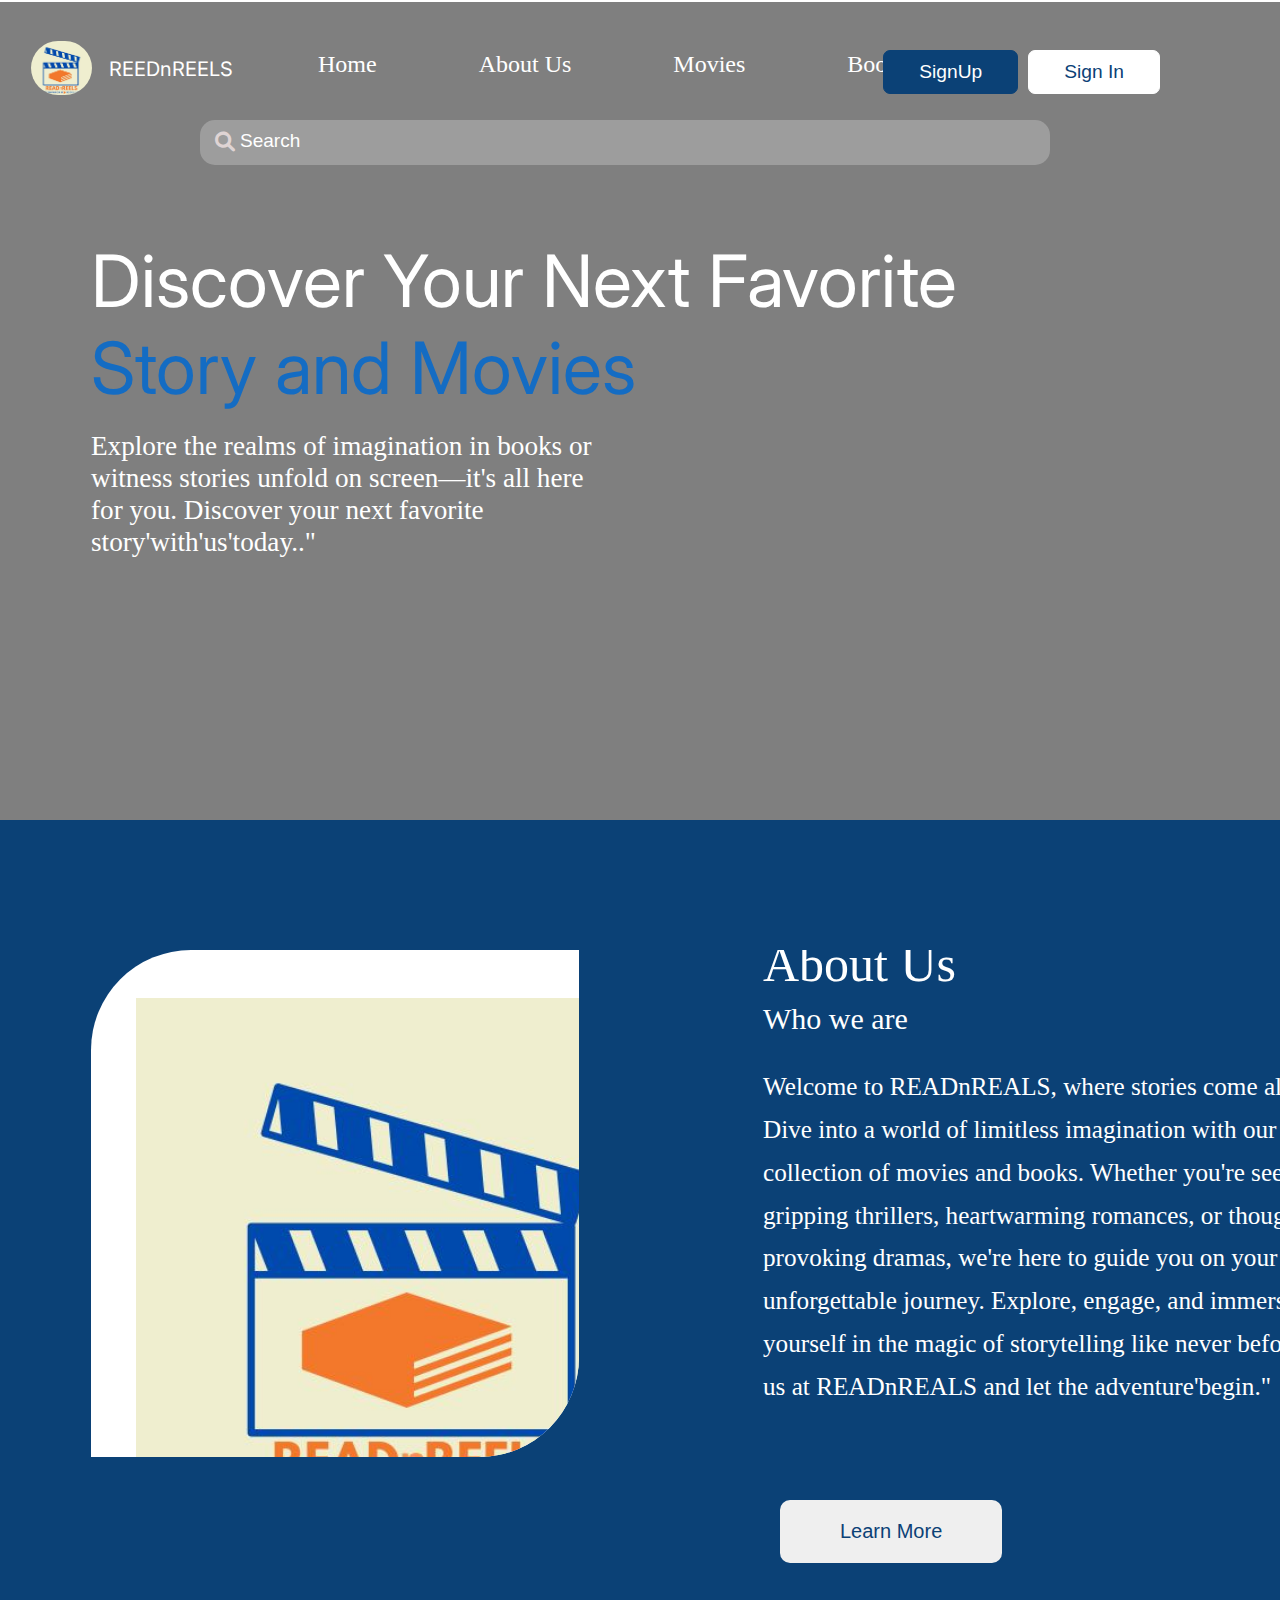
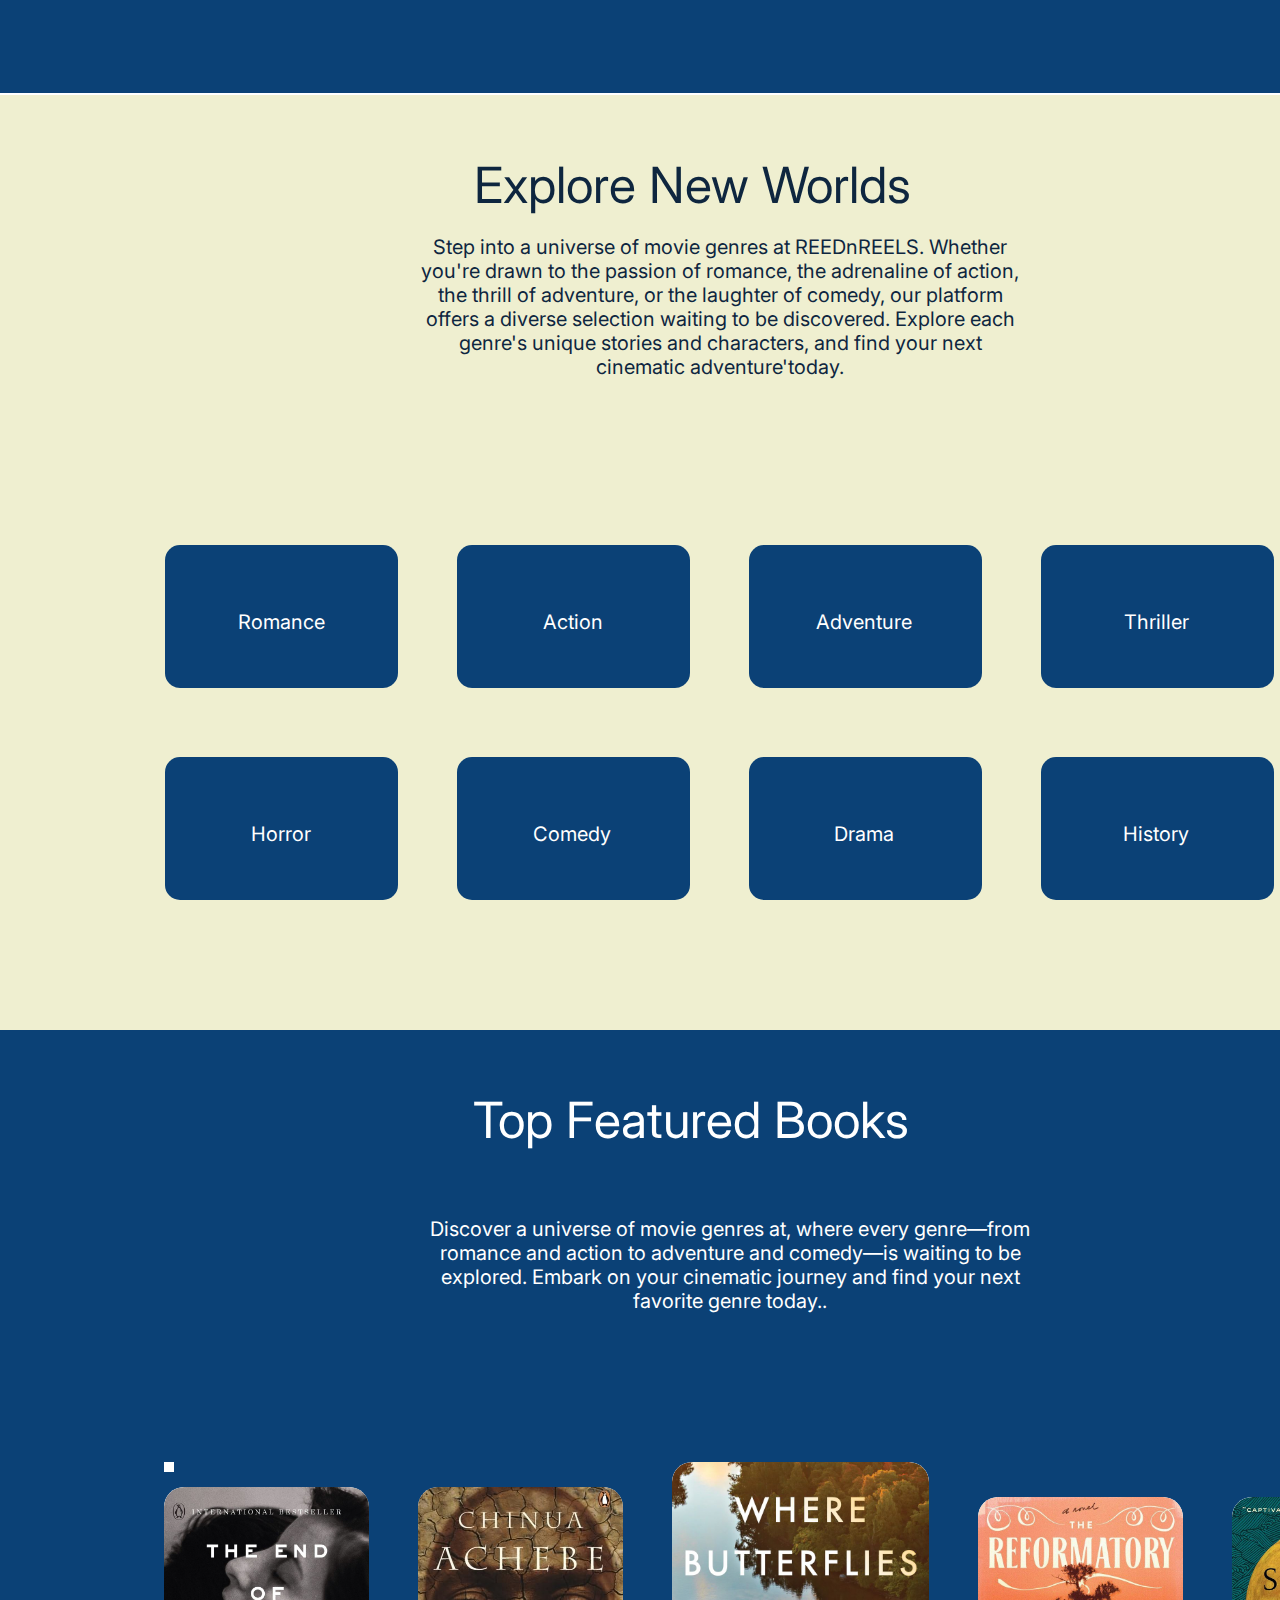
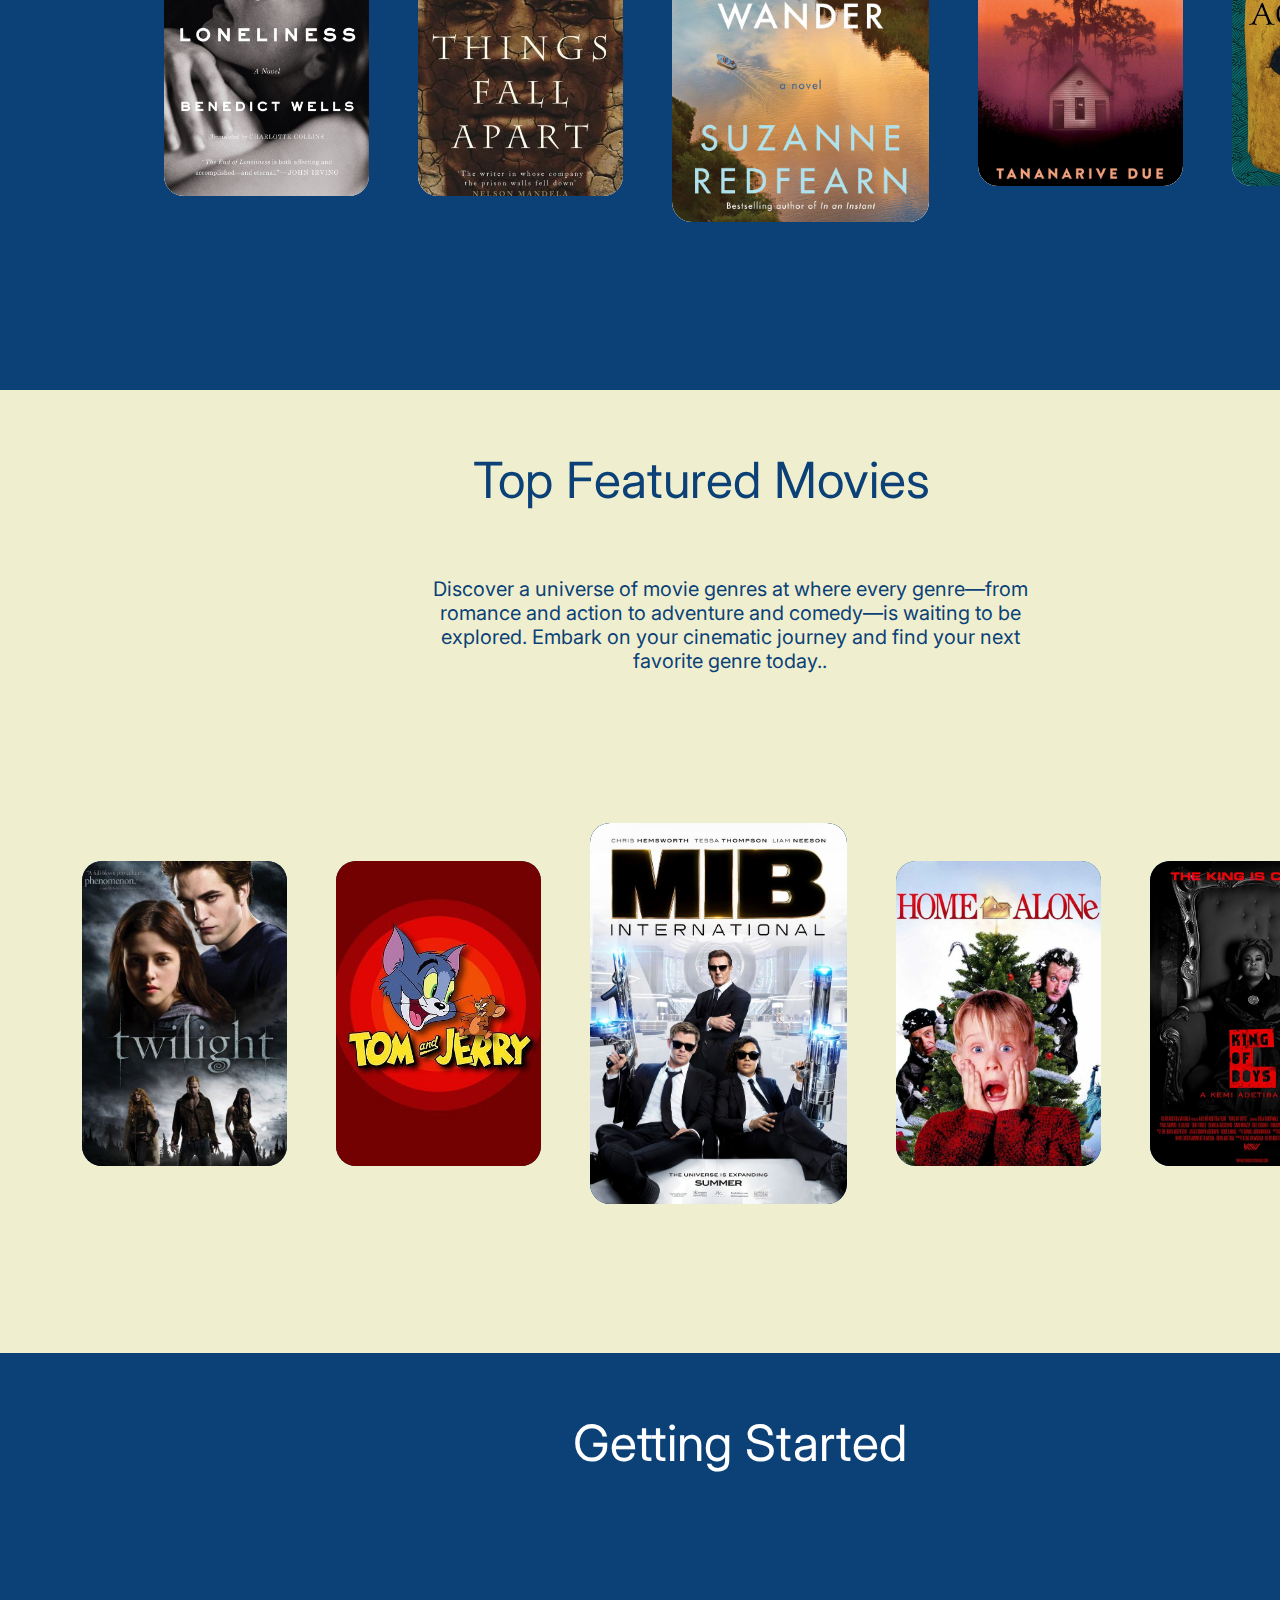
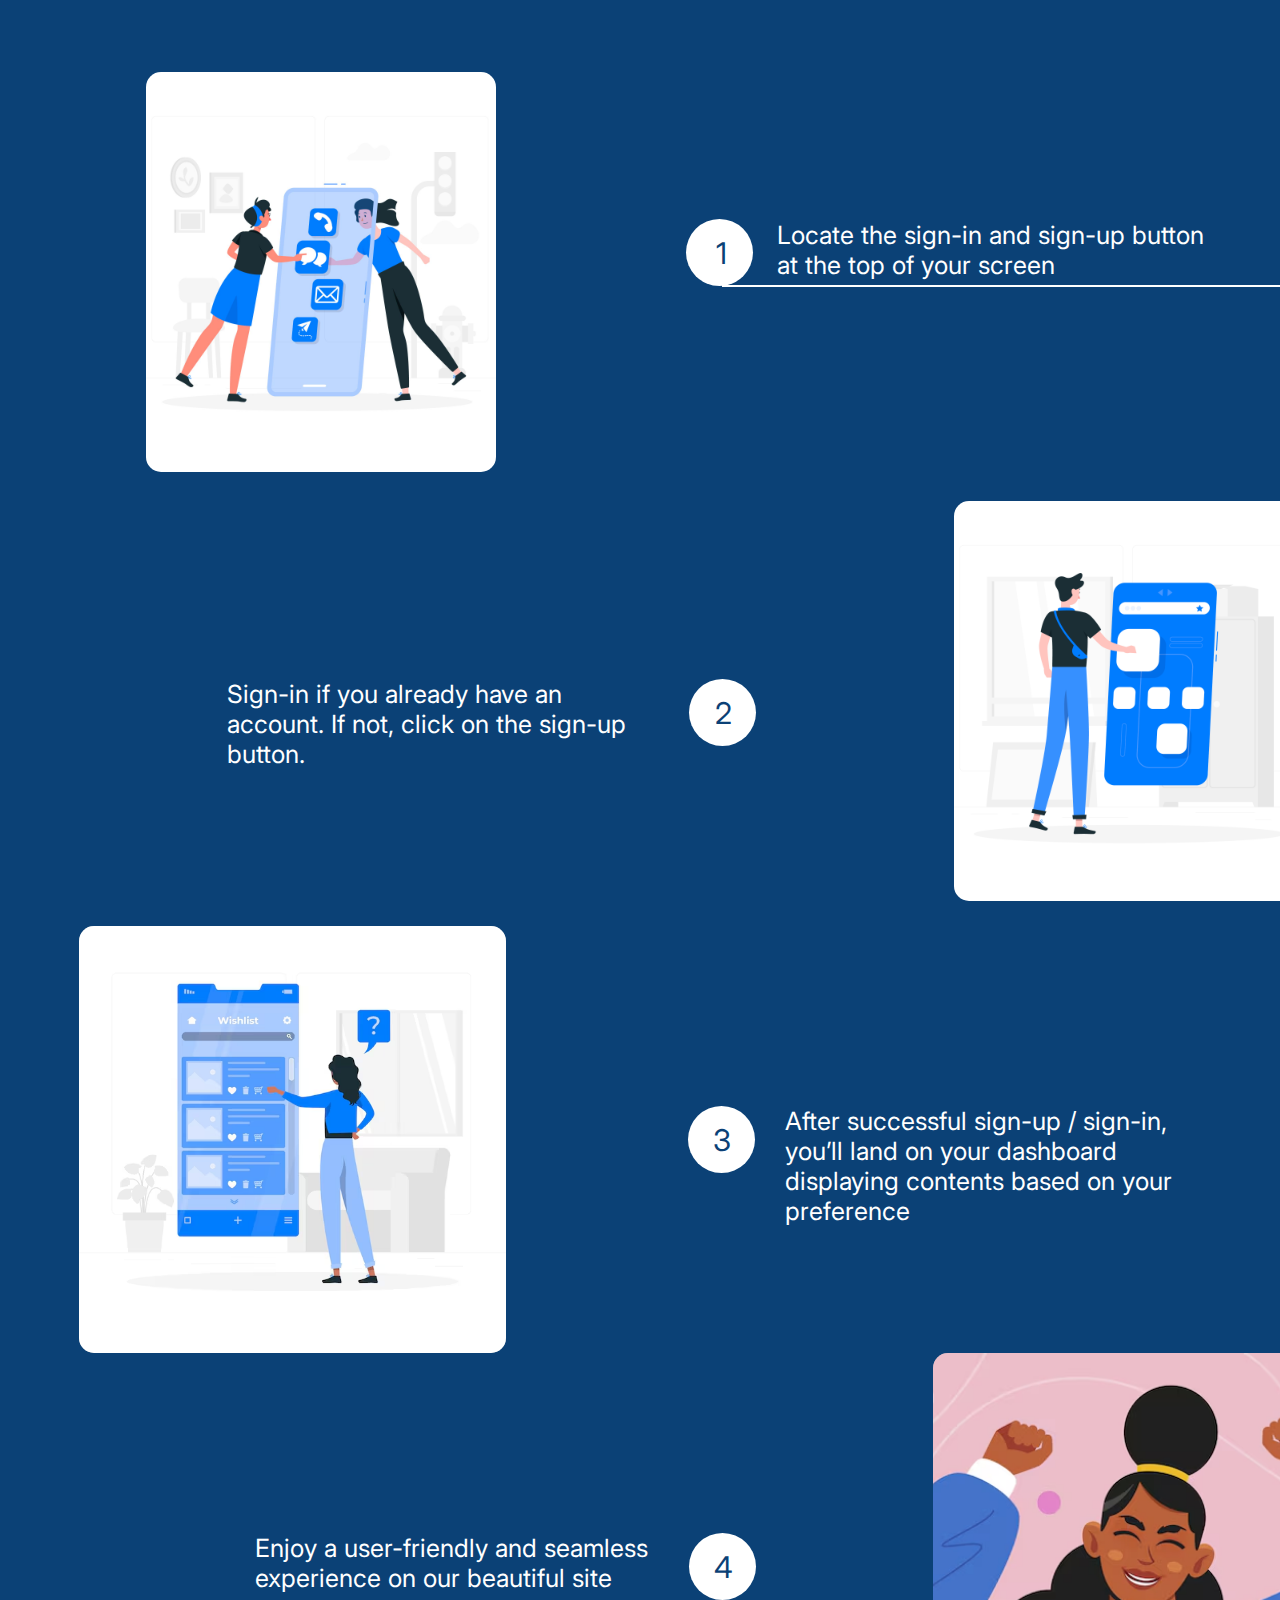
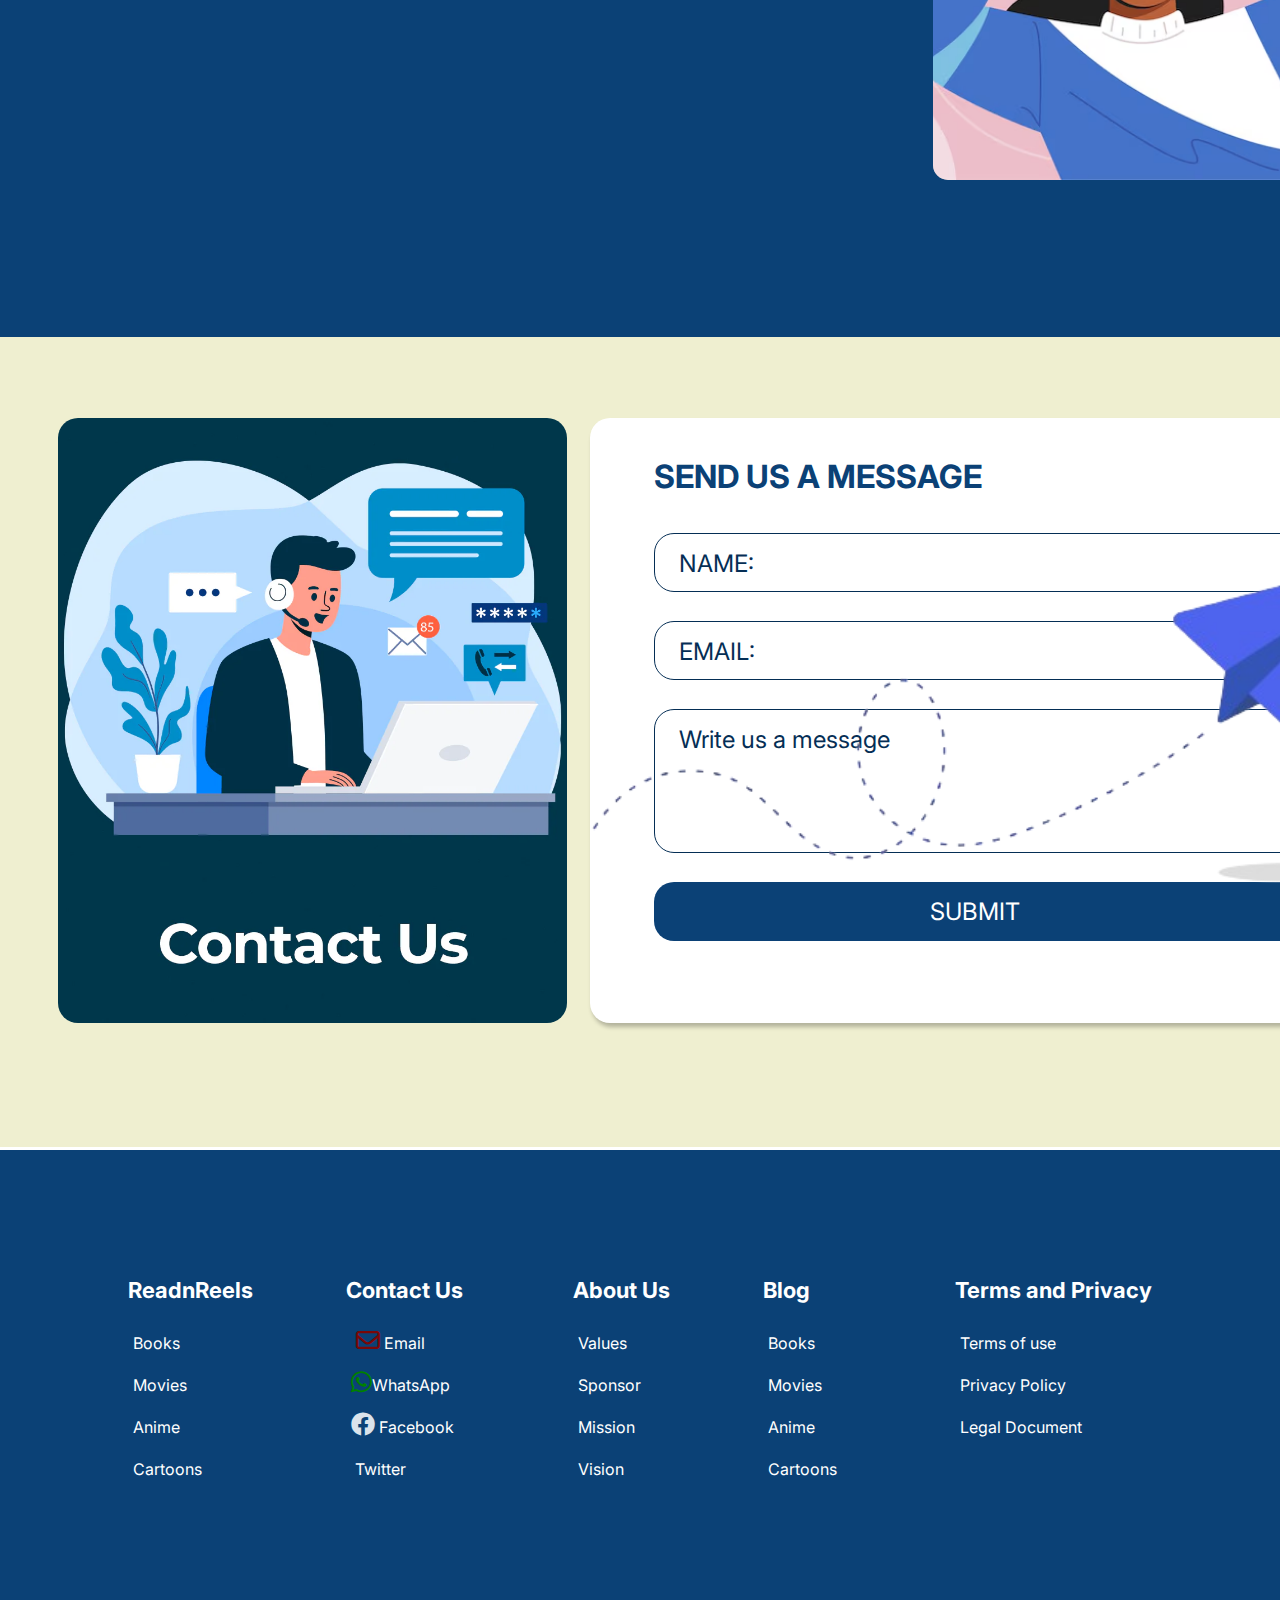
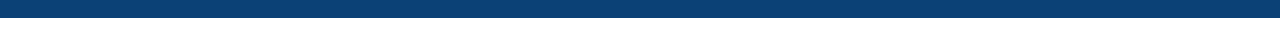
==== index.html @ 21e91519 "reed_and_reels" ====
<!DOCTYPE html>
<html>
  <head>
    <link
      href="https://fonts.googleapis.com/css?family=Inter&display=swap"
      rel="stylesheet"
    />
    <link rel="stylesheet" href="https://cdnjs.cloudflare.com/ajax/libs/font-awesome/6.0.0-beta3/css/all.min.css">
    <meta charset="UTF-8">
    <link href="../css/main.css" rel="stylesheet" />
    <title>ReelsnReels</title>
  </head>
  <body>
    <div class="v331_31">
      <div class="v331_33"><div class="v331_4"></div></div>
      <div class="v329_2"></div>
      <nav class="main-nav">
        <ul class="nav-link">
          <li><a href="#home" id="home">Home</a></li>
          <li><a href="#aboutus">About Us</a></li>
          <li><a href="#movies">Movies</a></li>
          <li><a href="#books">Books</a></li>
        </ul>
      </nav>
      <div class="button_wrapper">
        <button class="button-signUp">
          <a href="./pages/signup.html">SignUp</a>
        </button>
        <button class="button-signIn">
           <a href="./pages/signin.html">Sign In</a>
        </button>
      </div>
      <div class="search-movies">
        <i class="fa-solid fa-magnifying-glass"></i><input type="text" name="search" placeholder="Search">
      </div>

      <span class="v96_22"><span class="text_1">Discover Your Next Favorite</span>  <span class="text_2">Story and Movies</span></span>
      <div class="v332_52">
        <div class="v332_54">
          <div class="v332_66">
            <div class="v313_114"></div>
            <div class="v313_115"></div>
            <div class="v313_116"></div>
          </div>
          <div class="v448_2"></div>
        </div>
        <div class="v336_4" id="aboutus">
          <div class="v336_2">
            <span class="v332_55">About Us</span
            ><span class="v332_56">Who we are</span>
          </div>
          <span class="v332_57"
            >Welcome to READnREALS, where stories come alive. Dive into a world of limitless imagination with our curated collection of movies and books. Whether you're seeking gripping thrillers, heartwarming romances, or thought-provoking dramas, we're here to guide you on your next unforgettable journey. Explore, engage, and immerse yourself in the magic of storytelling like never before. Join us at READnREALS and let the adventure'begin."</span
          >
        </div>
          <div class="learn-more">
            <button class="learn-button">Learn More</button>
          </div>
      </div>

      <span class="v345_26"
        >Explore the realms of imagination in books or witness stories unfold on screen—it's all here for you. Discover your next favorite story'with'us'today.."</span
      >
      <div class="v356_44">
        <span class="v356_45">Explore New Worlds</span
        ><span class="v356_46"
          >Step into a universe of movie genres at REEDnREELS. Whether you're drawn to the passion of romance, the adrenaline of action, the thrill of adventure, or the laughter of comedy, our platform offers a diverse selection waiting to be discovered. Explore each genre's unique stories and characters, and find your next cinematic adventure'today.</span
        >
        <div class="v356_65">
          <div class="v356_63">
            <div class="v356_47"><span class="v356_48">Romance</span></div>
            <div class="v356_49"><span class="v356_50">Action</span></div>
            <div class="v356_51"><span class="v356_52">Adventure</span></div>
            <div class="v356_53"><span class="v356_54">Thriller</span></div>
          </div>
          <div class="v356_64">
            <div class="v356_55"><span class="v356_56">Horror</span></div>
            <div class="v356_57"><span class="v356_58">Comedy</span></div>
            <div class="v356_59"><span class="v356_60">Drama</span></div>
            <div class="v356_61"><span class="v356_62">History</span></div>
          </div>
        </div>
      </div>
      <div class="v356_71" id="books">
        <span class="v356_78">Top Featured Books</span
        >
        <span class="v356_79">
          Discover a universe of movie genres at, where every genre—from romance and action to adventure and comedy—is waiting to be explored. Embark on your cinematic journey and find your next favorite genre today..
        </span>
        <div class="v356_84">
          <div class="v356_83"></div>
          <div class="v356_80">
            <div class="v356_77"><div class="v454_10"></div></div>
            <div class="v356_75"><div class="v454_6"></div></div>
            <div class="v356_72"><div class="v454_7"></div></div>
            <div class="v356_74"><div class="v454_8"></div></div>
            <div class="v356_76"><div class="v454_13"></div></div>
          </div>
          <div class="v356_82"></div>
        </div>
      </div>
      <div class="v361_135" id="movies">
        <span class="v361_136">Top Featured Movies</span>
        <span class="v361_137"
          > Discover a universe of movie genres at where every genre—from romance and action to adventure and comedy—is waiting to be explored. Embark on your cinematic journey and find your next favorite genre today..
        </span>

        <div class="v361_138">
          <div class="v361_139"></div>
          <div class="v361_140">
            <div class="v361_141"><div class="v454_22"></div></div>
            <div class="v361_142"><div class="v458_27"></div></div>
            <div class="v361_143"><div class="v454_15"></div></div>
            <div class="v361_144"><div class="v454_17"></div></div>
            <div class="v361_145"><div class="v458_25"></div></div>
          </div>
          <div class="v361_146"></div>
        </div>
      </div>
      <div class="v356_112">
        <div class="v356_86"><div class="v458_29"></div></div>
        <div class="v356_90"><span class="v361_130">1</span></div>
        <div class="v356_119">
          <div class="v356_87"><div class="v458_31"></div></div>
        </div>
        <div class="v356_99"><span class="v361_131">2</span></div>
        <div class="v356_88"><div class="v458_33"></div></div>
        <div class="v356_100"><span class="v361_133">3</span></div>
        <div class="v356_89"><div class="v461_35"></div></div>
        <div class="v356_102"><span class="v361_134">4</span></div>
        <span class="v356_85">Getting Started</span
        ><span class="v359_126"
          >Locate the sign-in and sign-up button at the top of your screen</span
        ><span class="v359_127"
          >Sign-in if you already have an account. If not, click on the sign-up
          button.</span
        ><span class="v359_128"
          >After successful sign-up / sign-in, you’ll land on your dashboard
          displaying contents based on your preference</span
        ><span class="v313_152"
          >Enjoy a user-friendly and seamless experience on our beautiful
          site</span
        >
        <div class="v361_129"></div>
      </div>
      <div class="v454_18"></div>
      <span class="v454_19">REEDnREELS</span>
      <div class="v465_36">
        <div class="v477_38">
          <span class="v477_39">SEND US A MESSAGE</span>
          <div class="v477_41"></div>
          <div class="v477_44"></div>
          <div class="v477_46"></div>
          <div class="v477_48"></div>
          <span class="v477_49">NAME:</span><span class="v477_50">EMAIL:</span
          ><span class="v477_51">Write us a message</span
          ><span class="v477_52">SUBMIT</span>
          <div class="v481_54"></div>
        </div>
        <div class="v481_56"></div>
      </div>
      <div class="v322_6"></div>
    </div>
    !-- footer section -->
<footer class="footer">
  <div class="footer-down">
    <div>
      <p class="footer-head-line">  ReadnReels </p>
      <ul class="footer-pages">
        <li>Books</li>
        <li>Movies</li>
        <li>Anime</li>
        <li>Cartoons</li>
      </ul>
    </div>
    <div>
      <p class="footer-head-line" id="contactus"> Contact Us</p>
      <ul class="footer-pages">
        <li class="contact-list">
          <i class="fa-regular fa-envelope"></i>
          <span class="foot-text">Email</span>
        </li>
        <li class="contact-item">
          <i class="fa-brands fa-whatsapp"></i><span>WhatsApp</span></p>
        </li>
        <li class="contact-item">
          <i class="fa-brands fa-facebook"></i>
          <span>Facebook</span>
        </li>
        <li class="contact-item">
          <i class="fa-brands fa-x-twitter"></i>
          <span>Twitter</span>
        </li>
      </ul>
    </div>
    <div>
      <p class="footer-head-line">About Us</p>
      <ul class="footer-pages">
        <li>Values</li>
        <li>Sponsor</li>
        <li>Mission</li>
        <li>Vision</li>
      </ul>
    </div>
    <div>
      <p class="footer-head-line"> Blog</p>
      <ul class="footer-pages">
        <li>Books</li>
        <li>Movies</li>
        <li>Anime</li>
        <li>Cartoons</li>
      </ul>
    </div>
    <div>
      <p class="footer-head-line">Terms and Privacy</p>
      <ul class="footer-pages">
        <li>Terms of use</li>
      <li>Privacy Policy</li>
      <li>Legal Document</li>
      </ul>
    </div>
  </div>
</footer>

  </body>
</html>
---- css/main.css ----
* {
  box-sizing: border-box;
  padding: 0;
  margin: 0;
}
html {
  scroll-behavior: smooth;
}
body {
  font-size: 14px;
}
.main-nav{
  position: absolute;
  top: 38px;
  left: 270px;
  font-size: 1.5rem;
  font-weight: 400;
}
.nav-link li{
 display: inline-block;
 padding: 8px 36px;
  margin: 5px 12px;
  list-style: none;
}
.nav-link li a{
  text-decoration: none;
  color: white;
}
.nav-link li a:hover{

  color: #0e71d4;
  cursor: pointer;
  font-weight: 700;
  padding: 12px 17px;
  border: 1px solid #fff;
}
.v331_31 {
  width: 100%;
  height: 8029px;
  background: rgba(255, 255, 255, 1);
  opacity: 1;
  position: absolute;
  top: 0px;
  left: 0px;
  overflow: hidden;
}

.v331_33 {
  width: 100%;
  height: 1024px;
  background: url("../images/v331_33.png");
  background-repeat: no-repeat;
  background-position: center center;
  background-size: cover;
  opacity: 1;
  position: absolute;
  top: 2px;
  left: 0px;
  overflow: hidden;
}

.v331_4 {
  width: 100%;
  height: 80%;
  background: linear-gradient(rgba(0, 0, 0, 0.5), rgba(0, 0, 0, 0.5)), url("../images/v331_4.png");
  background-repeat: no-repeat;
  background-position: center center;
  background-size: cover;
  opacity: 1;
  position: absolute;
  top: 0px;
  left: 0px;
  overflow: hidden;
}

 .v329_2 {
  width: 100%;
  height: 68px;
  background: url("../images/v329_2.png");
  opacity: 1;
  position: absolute;
  top: 32px;
  left: 0px;
}
.v345_27 {
  width: 265px;
  height: 38px;
  background: url("../images/v345_27.png");
  background-repeat: no-repeat;
  background-position: center center;
  background-size: cover;
  margin: 19px;
  opacity: 1;
  position: absolute;
  top: 42px;
  left: 1155px;
  overflow: hidden;
}

.v331_29 {
  /* width: 123px; */
  /* height: 48px; */
  background: rgba(11, 65, 118, 1);
  padding:70px
}
.button_wrapper{
  display: flex;
  justify-content: space-evenly;
  color: white;
  position: absolute;
  top:50px;
  right: 120px;
}
.button-signUp, .button-signIn {
  padding: 10px 35px;
  font-size: 1.2rem;
  border-radius: 7px;
  display: inline-block;
  text-align: center;
}

.button-signUp {
  background-color: #0B4176;
  border: 1px solid #0B4176;
  color: white;
  margin-right: 10px;
}

.button-signIn {
  background-color: white;
  border: 1px solid white;
  color: #0B4176;
}

.button-signUp a {
  text-decoration: none;
  color: #fff;
  display: block; /* Makes the anchor fill the button */
}

.button-signIn a {
  text-decoration: none;
  color: #0B4176;
  display: block; /* Makes the anchor fill the button */
}

.button-signUp:hover, .button-signUp:hover a {
  background-color: white;
  border: 1px solid white;
  color: #0B4176;
  cursor: pointer;
}

.button-signIn:hover, .button-signIn:hover a {
  background-color: #0B4176;
  border: 1px solid #0B4176;
  color: white;
  cursor: pointer;
}


.search-movies {
  position: absolute;
  top: 120px;
  left: 200px;
  width: 850px;
  border: none;
  border-radius: 10px;
  background-color: transparent; /* Make the container transparent */
  margin: 0 auto;
}

.search-movies input {
  width: 100%;
  padding: 15px 40px;
  border-radius: 15px;
  border: 1px solid #ccc; /* Optional: Add border to make it visible */
  background-color: rgba(255, 255, 255, 0.24); /* Semi-transparent background */
  color: #000; /* Text color */
  border: none;
}
.fa-magnifying-glass{
  color: rgb(223, 212, 212);
  position: absolute;
  top:12px;
  left:15px;
  font-size: 20px;

}

.search-movies input::placeholder {
  color: #fff;/* Placeholder text color */
  font-size: 19px;
}
.v331_28 {
  width: 60px;
  color: rgba(11, 65, 118, 1);
  position: absolute;
  top: 9px;
  left: 31px;
  font-family: Inter;
  font-weight: Medium;
  font-size: 1.3rem;
  opacity: 1;
  text-align: center;
}

.v96_22 {
  width: 950px;
  position: absolute;
  top: 237px;
  left: 91px;
  font-family: Inter;
  font-weight: Semi Bold;
  font-size: 72px;
  opacity: 1;
  text-align: left;
}
.text_1{
  color: #fff;
}
.text_2{
  color: #146CC3;
}

.v332_52 {
  width: 100%;
  height: 873px;
  background: rgba(11, 65, 118, 1);
  opacity: 1;
  position: absolute;
  top: 820px;
  left: 0px;
  overflow: hidden;
}

.v332_54 {
  width: 488px;
  height: 507px;
  background: rgba(255, 255, 255, 1);
  opacity: 1;
  position: absolute;
  top: 130px;
  left: 91px;
  border-top-left-radius: 100px;
  border-bottom-right-radius: 100px;
  overflow: hidden;
}

.v332_66 {
  width: 86px;
  height: 20px;
  background: url("../images/v332_66.png");
  background-repeat: no-repeat;
  background-position: center center;
  background-size: cover;
  margin: 13px;
  opacity: 1;
  position: absolute;
  top: 549px;
  left: 228px;
  overflow: hidden;
}

.v313_114 {
  width: 20px;
  height: 20px;
  background: rgba(0, 0, 0, 1);
  opacity: 1;
  position: absolute;
  top: 0px;
  left: 0px;
  border-radius: 50%;
}

.v313_115 {
  width: 20px;
  height: 20px;
  background: rgba(217, 217, 217, 1);
  opacity: 1;
  position: absolute;
  top: 0px;
  left: 33px;
  border-radius: 50%;
}

.v313_116 {
  width: 20px;
  height: 20px;
  background: rgba(217, 217, 217, 1);
  opacity: 1;
  position: absolute;
  top: 0px;
  left: 66px;
  border-radius: 50%;
}

.v448_2 {
  width: 565px;
  height: 555px;
  background: url("../images/v448_2.png");
  background-repeat: no-repeat;
  background-position: center center;
  background-size: cover;
  opacity: 1;
  position: absolute;
  top: 48px;
  left: 45px;
  overflow: hidden;
}

.v336_4 {
  width: 606px;
  margin: 20px;
  opacity: 1;
  position: absolute;
  top: 100px;
  left: 743px;
}

.v336_2 {
  width: 422px;
  height: 106px;
  margin: 10px 0px;
  line-height: 2em;
  top: 0px;
  left: 0px;
  overflow: hidden;
}

.v332_55 {
  width: 422px;
  color: rgba(255, 255, 255, 1);
  font-size: 50px;
}

.v332_56 {
  width: 422px;
  color: rgba(255, 255, 255, 1);
  position: absolute;
  top: 65px;
  left: 0px;
  font-size: 30px;
}
.learn-more{
  position: relative;
  top:680px;
  left: 780px;

}
.learn-button{
  padding: 20px 60px;
  font-size: 20px;
  border: none;
  border-radius: 10px;
  color:#0B4176
}
.learn-button:hover{
  background-color: #0B4176;
color: #fff;
cursor: pointer;
border:1px solid white;

}
.v332_57 {
  width: 606px;
  color: rgba(255, 255, 255, 1);
  top: 160px;
  left: 0px;
  font-size: 1.8em;
  line-height: 1.7em;
}

.v345_7 {
  width: 300px;
  height: 78px;
  padding: 22px 46px;
  margin: 10px;
  opacity: 1;
  position: absolute;
  top: 562px;
  left: 743px;
  border-top-left-radius: 10px;
  border-top-right-radius: 10px;
  border-bottom-left-radius: 10px;
  border-bottom-right-radius: 10px;
  overflow: hidden;
}

.v345_14 {
  width: 208px;
  height: 34px;
  background: url("../images/v345_14.png");
  background-repeat: no-repeat;
  background-position: center center;
  background-size: cover;
  margin: 10px;
  opacity: 1;
  position: absolute;
  top: 22px;
  left: 46px;
  overflow: hidden;
}

.v345_8 {
  width: 174px;
  color: rgba(255, 255, 255, 1);
  position: absolute;
  top: 0px;
  left: 0px;
  font-family: Inter;
  font-weight: Regular;
  font-size: 32px;
  opacity: 1;
  text-align: center;
}

.v345_11 {
  width: 24px;
  height: 24px;
  background: rgba(255, 255, 255, 1);
  opacity: 1;
  position: absolute;
  top: 5px;
  left: 184px;
  border-top-left-radius: 10px;
  border-top-right-radius: 10px;
  border-bottom-left-radius: 10px;
  border-bottom-right-radius: 10px;
  overflow: hidden;
}

.v345_12 {
  width: 24px;
  height: 24px;
  background: rgba(255, 255, 255, 1);
  opacity: 1;
  position: absolute;
  top: 0px;
  left: 0px;
}



.v331_13 {
  width: 89px;
  height: 24px;
  background: url("../images/v331_13.png");
  background-repeat: no-repeat;
  background-position: center center;
  background-size: cover;
  margin: 8px;
  opacity: 1;
  position: absolute;
  top: 0px;
  left: 0px;
  overflow: hidden;
}

.v345_22 {
  width: 92px;
  height: 24px;
  background: url("../images/v345_22.png");
  background-repeat: no-repeat;
  background-position: center center;
  background-size: cover;
  margin: 8px;
  opacity: 1;
  position: absolute;
  top: 0px;
  left: 525px;
  overflow: hidden;
}

.v345_23 {
  width: 60px;
  color: rgba(255, 255, 255, 1);
  position: absolute;
  top: 0px;
  left: 0px;
  font-family: Inter;
  font-weight: Medium;
  font-size: 20px;
  opacity: 1;
  text-align: left;
}

.v345_24 {
  width: 24px;
  height: 24px;
  background: rgba(255, 255, 255, 0);
  opacity: 1;
  position: absolute;
  top: 0px;
  left: 68px;
  overflow: hidden;
}


.v345_17 {
  width: 101px;
  height: 24px;
  background: url("../images/v345_17.png");
  background-repeat: no-repeat;
  background-position: center center;
  background-size: cover;
  margin: 8px;
  opacity: 1;
  position: absolute;
  top: 0px;
  left: 642px;
  overflow: hidden;
}

.v345_18 {
  width: 69px;
  color: rgba(255, 255, 255, 1);
  position: absolute;
  top: 0px;
  left: 0px;
  font-family: Inter;
  font-weight: Medium;
  font-size: 20px;
  opacity: 1;
  text-align: left;
}

.v345_19 {
  width: 24px;
  height: 24px;
  background: rgba(255, 255, 255, 0);
  opacity: 1;
  position: absolute;
  top: 0px;
  left: 77px;
  overflow: hidden;
}

.v345_26 {
  width: 528px;
  color: rgba(255, 255, 255, 1);
  position: absolute;
  top: 430px;
  left: 91px;
  font-size: 1.7rem;
  opacity: 1;
  text-align: left;
  line-height: 2rem;
}

.v349_34 {
  width: 98px;
  height: 24px;
  background: url("../images/v349_34.png");
  background-repeat: no-repeat;
  background-position: center center;
  background-size: cover;
  margin: 9px;
  opacity: 1;
  position: absolute;
  top: 140px;
  left: 1322px;
  overflow: hidden;
}

.v349_28 {
  width: 21px;
  height: 21px;
  background: rgba(255, 255, 255, 1);
  opacity: 1;
  position: absolute;
  top: 1px;
  left: 0px;
  overflow: hidden;
}

.v349_29 {
  width: 16px;
  height: 16px;
  background: url("../images/v349_29.png");
  background-repeat: no-repeat;
  background-position: center center;
  background-size: cover;
  opacity: 1;
  position: absolute;
  top: 3px;
  left: 2px;
  overflow: hidden;
}

.v349_30 {
  width: 16px;
  height: 16px;
  background: url("../images/v349_30.png");
  opacity: 1;
  position: absolute;
  top: 0px;
  left: 0px;
  border: 1px solid rgba(255, 255, 255, 1);
}

.v349_31 {
  width: 8px;
  height: 16px;
  background: url("../images/v349_31.png");
  opacity: 1;
  position: absolute;
  top: 0px;
  left: 4px;
  border: 1px solid rgba(255, 255, 255, 1);
}

.v349_32 {
  width: 68px;
  color: rgba(255, 255, 255, 1);
  position: absolute;
  top: 0px;
  left: 30px;
  font-family: Inter;
  font-weight: Regular;
  font-size: 20px;
  opacity: 1;
  text-align: left;
}

.v349_37 {
  width: 65px;
  height: 39px;
  background: url("../images/v349_37.png");
  background-repeat: no-repeat;
  background-position: center center;
  background-size: cover;
  margin: 2px;
  opacity: 1;
  position: absolute;
  top: 132px;
  left: 1241px;
  overflow: hidden;
}

.v331_9 {
  width: 39px;
  height: 39px;
  background: url("../images/v331_9.png");
  opacity: 1;
  position: absolute;
  top: 0px;
  left: 0px;
  border-radius: 50%;
}

.v349_35 {
  width: 24px;
  height: 24px;
  background: rgba(255, 255, 255, 0);
  opacity: 1;
  position: absolute;
  top: 7px;
  left: 41px;
  overflow: hidden;
}

.v349_36 {
  width: 8px;
  height: 5px;
  background: rgba(255, 255, 255, 1);
  opacity: 1;
  position: absolute;
  top: 9px;
  left: 7px;
}

.v356_44 {
  width: 100%;
  height: 950px;
  background: rgba(239, 239, 208, 1);
  opacity: 1;
  position: absolute;
  top: 1695px;
  left: 0px;
  overflow: hidden;
}

.v356_45 {
  width: 493px;
  color: rgba(14, 38, 63, 1);
  position: absolute;
  top: 60px;
  left: 474px;
  font-family: Inter;
  font-weight: Semi Bold;
  font-size: 50px;
  opacity: 1;
  text-align: left;
}

.v356_46 {
  width: 606px;
  color: rgba(14, 38, 63, 1);
  position: absolute;
  top: 140px;
  left: 417px;
  font-family: Inter;
  font-weight: Regular;
  font-size: 20px;
  opacity: 1;
  text-align: center;
}

.v356_65 {
  width: 100%;
  height: 365px;
  position: absolute;
  top: 450px;
  left: 165px;
  line-height: 2.5em;
}


.v356_47 {
  width: 233px;
  height: 143px;
  background: rgba(11, 65, 118, 1);
  opacity: 1;
  position: absolute;
  border-radius: 15px;
}
.v356_47:hover,
.v356_49:hover,
.v356_51:hover,
.v356_53:hover,
.v356_55:hover,
.v356_57:hover,
.v356_59:hover,
.v356_61:hover
{
  width: 250px;
  height: 150px ;
  cursor: pointer;
}

.v356_48 {
  width: 89px;
  color: rgba(255, 255, 255, 1);
  position: absolute;
  top: 60px;
  left: 73px;
  font-family: Inter;
  font-weight: Medium;
  font-size: 20px;
  opacity: 1;
  text-align: left;
}

.v356_49 {
  width: 233px;
  height: 143px;
  background: rgba(11, 65, 118, 1);
  opacity: 1;
  position: absolute;
  top: 0px;
  left: 292px;
  border-top-left-radius: 15px;
  border-top-right-radius: 15px;
  border-bottom-left-radius: 15px;
  border-bottom-right-radius: 15px;
  overflow: hidden;
}

.v356_50 {
  width: 62px;
  color: rgba(255, 255, 255, 1);
  position: absolute;
  top: 60px;
  left: 86px;
  font-family: Inter;
  font-weight: Medium;
  font-size: 20px;
  opacity: 1;
  text-align: left;
}

.v356_51 {
  width: 233px;
  height: 143px;
  background: rgba(11, 65, 118, 1);
  opacity: 1;
  position: absolute;
  top: 0px;
  left: 584px;
  border-top-left-radius: 15px;
  border-top-right-radius: 15px;
  border-bottom-left-radius: 15px;
  border-bottom-right-radius: 15px;
  overflow: hidden;
}

.v356_52 {
  width: 100px;
  color: rgba(255, 255, 255, 1);
  position: absolute;
  top: 60px;
  left: 67px;
  font-family: Inter;
  font-weight: Medium;
  font-size: 20px;
  opacity: 1;
  text-align: left;
}

.v356_53 {
  width: 233px;
  height: 143px;
  background: rgba(11, 65, 118, 1);
  opacity: 1;
  position: absolute;
  top: 0px;
  left: 876px;
  border-top-left-radius: 15px;
  border-top-right-radius: 15px;
  border-bottom-left-radius: 15px;
  border-bottom-right-radius: 15px;
  overflow: hidden;
}

.v356_54 {
  width: 68px;
  color: rgba(255, 255, 255, 1);
  position: absolute;
  top: 60px;
  left: 83px;
  font-family: Inter;
  font-weight: Medium;
  font-size: 20px;
  opacity: 1;
  text-align: left;
}

.v356_64 {
  width: 100%;
  height: 143px;
  position: absolute;
  top: 212px;
  left: 0px;
  overflow: hidden;
}


.v356_55 {
  width: 233px;
  height: 143px;
  background: rgba(11, 65, 118, 1);
  opacity: 1;
  position: absolute;
  top: 0px;
  left: 0px;
  border-top-left-radius: 15px;
  border-top-right-radius: 15px;
  border-bottom-left-radius: 15px;
  border-bottom-right-radius: 15px;
  overflow: hidden;
}

.v356_56 {
  width: 62px;
  color: rgba(255, 255, 255, 1);
  position: absolute;
  top: 60px;
  left: 86px;
  font-family: Inter;
  font-weight: Medium;
  font-size: 20px;
  opacity: 1;
  text-align: left;
}

.v356_57 {
  width: 233px;
  height: 143px;
  background: rgba(11, 65, 118, 1);
  opacity: 1;
  position: absolute;
  top: 0px;
  left: 292px;
  border-top-left-radius: 15px;
  border-top-right-radius: 15px;
  border-bottom-left-radius: 15px;
  border-bottom-right-radius: 15px;
  overflow: hidden;
}

.v356_58 {
  width: 81px;
  color: rgba(255, 255, 255, 1);
  position: absolute;
  top: 60px;
  left: 76px;
  font-family: Inter;
  font-weight: Medium;
  font-size: 20px;
  opacity: 1;
  text-align: left;
}

.v356_59 {
  width: 233px;
  height: 143px;
  background: rgba(11, 65, 118, 1);
  opacity: 1;
  position: absolute;
  top: 0px;
  left: 584px;
  border-top-left-radius: 15px;
  border-top-right-radius: 15px;
  border-bottom-left-radius: 15px;
  border-bottom-right-radius: 15px;
  overflow: hidden;
}

.v356_60 {
  width: 63px;
  color: rgba(255, 255, 255, 1);
  position: absolute;
  top: 60px;
  left: 85px;
  font-family: Inter;
  font-weight: Medium;
  font-size: 20px;
  opacity: 1;
  text-align: left;
}

.v356_61 {
  width: 233px;
  height: 143px;
  background: rgba(11, 65, 118, 1);
  opacity: 1;
  position: absolute;
  top: 0px;
  left: 876px;
  border-top-left-radius: 15px;
  border-top-right-radius: 15px;
  border-bottom-left-radius: 15px;
  border-bottom-right-radius: 15px;
  overflow: hidden;
}

.v356_62 {
  width: 70px;
  color: rgba(255, 255, 255, 1);
  position: absolute;
  top: 60px;
  left: 82px;
  font-family: Inter;
  font-weight: Medium;
  font-size: 20px;
  opacity: 1;
  text-align: left;
}

.v356_71 {
  width: 100%;
  height: 963px;
  background: rgba(11, 65, 118, 1);
  opacity: 1;
  position: absolute;
  top: 2630px;
  left: 0px;
  overflow: hidden;
}

.v356_78 {
  width: 485px;
  color: rgba(255, 255, 255, 1);
  position: absolute;
  top: 60px;
  left: 473px;
  font-family: Inter;
  font-weight: Semi Bold;
  font-size: 50px;
  opacity: 1;
  text-align: left;
}

.v356_79 {
  width: 606px;
  color: rgba(255, 255, 255, 1);
  position: absolute;
  top: 187px;
  left: 427px;
  font-family: Inter;
  font-weight: Regular;
  font-size: 20px;
  opacity: 1;
  text-align: center;
}

.v356_84 {
  width: 100%;
  height: 360px;
  margin: 59px 150px;
  position: absolute;
  top: 373px;
  left: 14px;
  overflow: hidden;
}

.v356_83 {
  width: 1px;
  top: 180px;
  left: 1px;
  line-height: 2em;
  border: 5px solid rgba(255, 255, 255, 1);
  transform: rotate(-180deg);
}

.v356_80 {
  width: 100%;
  height: 360px;
  background: url("../images/v356_80.png");
  background-repeat: no-repeat;
  background-position: center center;
  background-size: cover;
  margin: 49px;
  top: 0px;
  left: 60px;
  overflow: hidden;
}

.v356_77 {
  width: 205px;
  height: 309px;
  background: rgba(255, 255, 255, 1);
  opacity: 1;
  position: absolute;
  top: 25px;
  left: 0px;
  border-top-left-radius: 20px;
  border-top-right-radius: 20px;
  border-bottom-left-radius: 20px;
  border-bottom-right-radius: 20px;
  overflow: hidden;
}

.v454_10 {
  width: 206px;
  height: 309px;
  background: url("../images/v454_10.png");
  background-repeat: no-repeat;
  background-position: center center;
  background-size: cover;
  opacity: 1;
  position: absolute;
  top: 0px;
  left: 0px;
  border-top-left-radius: 20px;
  border-top-right-radius: 20px;
  border-bottom-left-radius: 20px;
  border-bottom-right-radius: 20px;
  overflow: hidden;
}

.v356_75 {
  width: 205px;
  height: 309px;
  background: rgba(255, 255, 255, 1);
  opacity: 1;
  position: absolute;
  top: 25px;
  left: 254px;
  border-top-left-radius: 20px;
  border-top-right-radius: 20px;
  border-bottom-left-radius: 20px;
  border-bottom-right-radius: 20px;
  overflow: hidden;
}

.v454_6 {
  width: 205px;
  height: 309px;
  background: url("../images/v454_6.png");
  background-repeat: no-repeat;
  background-position: center center;
  background-size: cover;
  opacity: 1;
  position: absolute;
  top: 0px;
  left: 0px;
  overflow: hidden;
}

.v356_72 {
  width: 257px;
  height: 360px;
  background: rgba(255, 255, 255, 1);
  opacity: 1;
  position: absolute;
  top: 0px;
  left: 508px;
  border-top-left-radius: 20px;
  border-top-right-radius: 20px;
  border-bottom-left-radius: 20px;
  border-bottom-right-radius: 20px;
  overflow: hidden;
}

.v454_7 {
  width: 257px;
  height: 360px;
  background: url("../images/v454_7.png");
  background-repeat: no-repeat;
  background-position: center center;
  background-size: cover;
  opacity: 1;
  position: absolute;
  top: 0px;
  left: 0px;
  border-top-left-radius: 20px;
  border-top-right-radius: 20px;
  border-bottom-left-radius: 20px;
  border-bottom-right-radius: 20px;
  overflow: hidden;
}

.v356_74 {
  width: 205px;
  height: 289px;
  background: rgba(255, 255, 255, 1);
  opacity: 1;
  position: absolute;
  top: 35px;
  left: 814px;
  border-top-left-radius: 20px;
  border-top-right-radius: 20px;
  border-bottom-left-radius: 20px;
  border-bottom-right-radius: 20px;
  overflow: hidden;
}

.v454_8 {
  width: 205px;
  height: 289px;
  background: url("../images/v454_8.png");
  background-repeat: no-repeat;
  background-position: center center;
  background-size: cover;
  opacity: 1;
  position: absolute;
  top: 0px;
  left: 0px;
  border-top-left-radius: 20px;
  border-top-right-radius: 20px;
  border-bottom-left-radius: 20px;
  border-bottom-right-radius: 20px;
  overflow: hidden;
}

.v356_76 {
  width: 205px;
  height: 289px;
  background: rgba(255, 255, 255, 1);
  opacity: 1;
  position: absolute;
  top: 35px;
  left: 1068px;
  border-top-left-radius: 20px;
  border-top-right-radius: 20px;
  border-bottom-left-radius: 20px;
  border-bottom-right-radius: 20px;
  overflow: hidden;
}

.v454_13 {
  width: 205px;
  height: 309px;
  background: url("../images/v454_13.png");
  background-repeat: no-repeat;
  background-position: center center;
  background-size: cover;
  opacity: 1;
  position: absolute;
  top: 0px;
  left: 0px;
  border-top-left-radius: 20px;
  border-top-right-radius: 20px;
  border-bottom-left-radius: 20px;
  border-bottom-right-radius: 20px;
  overflow: hidden;
}

.v361_135 {
  width: 100%;
  height: 963px;
  background: rgba(239, 239, 208, 1);
  opacity: 1;
  position: absolute;
  top: 3590px;
  left: 0px;
  overflow: hidden;
}

.v361_136 {
  width: 527px;
  color: rgba(11, 65, 118, 1);
  position: absolute;
  top: 60px;
  left: 473px;
  font-family: Inter;
  font-weight: Semi Bold;
  font-size: 50px;
  opacity: 1;
  text-align: left;
}

.v361_137 {
  width: 606px;
  color: rgba(11, 65, 118, 1);
  position: absolute;
  top: 187px;
  left: 427px;
  font-family: Inter;
  font-weight: Regular;
  font-size: 20px;
  opacity: 1;
  text-align: center;
}

.v361_138 {
  width: 100%;
  height: 381px;
  background: url("../images/v361_138.png");
  background-repeat: no-repeat;
  background-position: center center;
  background-size: cover;
  margin: 59px;
  opacity: 1;
  position: absolute;
  top: 374px;
  left: 23px;
  overflow: hidden;
}

.v361_139 {
  width: 1px;
  background: url("../images/v361_139.png");
  opacity: 1;
  position: absolute;
  top: 190px;
  left: 1px;
  border: 5px solid rgba(11, 65, 118, 1);
  transform: rotate(-180deg);
}

.v361_140 {
  width: 100%;
  height: 381px;
  margin: 49px 40px;
  top: 0px;
  left: 60px;
  overflow: hidden;
}

.v361_141 {
  width: 205px;
  height: 305px;
  background: rgba(11, 65, 118, 1);
  opacity: 1;
  position: absolute;
  top: 38px;
  left: 0px;
  border-top-left-radius: 20px;
  border-top-right-radius: 20px;
  border-bottom-left-radius: 20px;
  border-bottom-right-radius: 20px;
  overflow: hidden;
}

.v454_22 {
  width: 205px;
  height: 307px;
  background: url("../images/v454_22.png");
  background-repeat: no-repeat;
  background-position: center center;
  background-size: cover;
  opacity: 1;
  position: absolute;
  top: 0px;
  left: 0px;
  overflow: hidden;
}

.v361_142 {
  width: 205px;
  height: 305px;
  background: rgba(11, 65, 118, 1);
  opacity: 1;
  position: absolute;
  top: 38px;
  left: 254px;
  border-top-left-radius: 20px;
  border-top-right-radius: 20px;
  border-bottom-left-radius: 20px;
  border-bottom-right-radius: 20px;
  overflow: hidden;
}

.v458_27 {
  width: 205px;
  height: 305px;
  background: url("../images/v458_27.png");
  background-repeat: no-repeat;
  background-position: center center;
  background-size: cover;
  opacity: 1;
  position: absolute;
  top: 0px;
  left: 0px;
  overflow: hidden;
}

.v361_143 {
  width: 257px;
  height: 381px;
  background: rgba(11, 65, 118, 1);
  opacity: 1;
  position: absolute;
  top: 0px;
  left: 508px;
  border-top-left-radius: 20px;
  border-top-right-radius: 20px;
  border-bottom-left-radius: 20px;
  border-bottom-right-radius: 20px;
  overflow: hidden;
}

.v454_15 {
  width: 257px;
  height: 381px;
  background: url("../images/v454_15.png");
  background-repeat: no-repeat;
  background-position: center center;
  background-size: cover;
  opacity: 1;
  position: absolute;
  top: 0px;
  left: 0px;
  border-top-left-radius: 20px;
  border-top-right-radius: 20px;
  border-bottom-left-radius: 20px;
  border-bottom-right-radius: 20px;
  overflow: hidden;
}

.v361_144 {
  width: 205px;
  height: 305px;
  background: rgba(11, 65, 118, 1);
  opacity: 1;
  position: absolute;
  top: 38px;
  left: 814px;
  border-top-left-radius: 20px;
  border-top-right-radius: 20px;
  border-bottom-left-radius: 20px;
  border-bottom-right-radius: 20px;
  overflow: hidden;
}

.v454_17 {
  width: 205px;
  height: 305px;
  background: url("../images/v454_17.png");
  background-repeat: no-repeat;
  background-position: center center;
  background-size: cover;
  opacity: 1;
  position: absolute;
  top: 0px;
  left: 0px;
  overflow: hidden;
}

.v361_145 {
  width: 205px;
  height: 305px;
  background: rgba(11, 65, 118, 1);
  opacity: 1;
  position: absolute;
  top: 38px;
  left: 1068px;
  border-top-left-radius: 20px;
  border-top-right-radius: 20px;
  border-bottom-left-radius: 20px;
  border-bottom-right-radius: 20px;
  overflow: hidden;
}

.v458_25 {
  width: 205px;
  height: 307px;
  background: url("../images/v458_25.png");
  background-repeat: no-repeat;
  background-position: center center;
  background-size: cover;
  opacity: 1;
  position: absolute;
  top: 0px;
  left: 0px;
  overflow: hidden;
}

.v356_112 {
  width: 100%;
  height: 2184px;
  background: rgba(11, 65, 118, 1);
  opacity: 1;
  position: absolute;
  top: 4553px;
  left: 0px;
  overflow: hidden;
}

.v356_86 {
  width: 427px;
  height: 427px;
  position: absolute;
  top: 319px;
  left: 78px;
  border-top-left-radius: 15px;
  border-top-right-radius: 15px;
  border-bottom-left-radius: 15px;
  border-bottom-right-radius: 15px;
  overflow: hidden;
}

.v458_29 {
  width: 350px;
  height: 400px;
  background: url("../images/4022196.jpg");
  background-repeat: no-repeat;
  background-position: center center;
  background-size: cover;
  opacity: 1;
  position: absolute;
  top: 0px;
  left: 68px;
  overflow: hidden;
  border-radius: 15px;
}

.v356_90 {
  width: 67px;
  height: 67px;
  background: rgba(255, 255, 255, 1);
  opacity: 1;
  position: absolute;
  top: 466px;
  left: 686px;
  border-top-left-radius: 100px;
  border-top-right-radius: 100px;
  border-bottom-left-radius: 100px;
  border-bottom-right-radius: 100px;
  overflow: hidden;
}

.v361_130 {
  width: 14px;
  color: rgba(11, 65, 118, 1);
  position: absolute;
  top: 16px;
  left: 27px;
  font-family: Inter;
  font-weight: Regular;
  font-size: 30px;
  opacity: 1;
  text-align: right;
}

.v356_119 {
  width: 427px;
  height: 427px;
  background: url("../images/v356_119.png");
  background-repeat: no-repeat;
  background-position: center center;
  background-size: cover;
  opacity: 1;
  position: absolute;
  top: 746px;
  left: 933px;
  overflow: hidden;
}

.v356_87 {
  width: 427px;
  height: 427px;
  opacity: 1;
  position: absolute;
  top: 0px;
  left: 0px;
  border-top-left-radius: 15px;
  border-top-right-radius: 15px;
  border-bottom-left-radius: 15px;
  border-bottom-right-radius: 15px;
  overflow: hidden;
}

.v458_31 {
  width: 350px;
  height: 400px;
  background: url("../images/3350438.jpg");
  background-repeat: no-repeat;
  background-position: center center;
  background-size: cover;
  opacity: 1;
  position: absolute;
  top: 2px;
  left: 21px;
  overflow: hidden;
  border-radius: 15px;
}

.v356_99 {
  width: 67px;
  height: 67px;
  background: rgba(255, 255, 255, 1);
  opacity: 1;
  position: absolute;
  top: 926px;
  left: 689px;
  border-top-left-radius: 100px;
  border-top-right-radius: 100px;
  border-bottom-left-radius: 100px;
  border-bottom-right-radius: 100px;
  overflow: hidden;
}

.v361_131 {
  width: 19px;
  color: rgba(11, 65, 118, 1);
  position: absolute;
  top: 16px;
  left: 24px;
  font-family: Inter;
  font-weight: Regular;
  font-size: 30px;
  opacity: 1;
  text-align: right;
}

.v356_88 {
  width: 427px;
  height: 427px;
  background: rgba(127, 147, 166, 1);
  opacity: 1;
  position: absolute;
  top: 1173px;
  left: 79px;
  border-radius: 15px;

}

.v458_33 {
  width: 427px;
  height: 427px;
  background: url("../images/online-wishes-list-concept.avif");
  background-repeat: no-repeat;
  background-position: center center;
  background-size: cover;
  opacity: 1;
  position: absolute;
  border-radius: 15px;

}

.v356_100 {
  width: 67px;
  height: 67px;
  background: rgba(255, 255, 255, 1);
  opacity: 1;
  position: absolute;
  top: 1353px;
  left: 688px;
  border-radius: 100px;
}

.v361_133 {
  width: 20px;
  color: rgba(11, 65, 118, 1);
  position: absolute;
  top: 16px;
  left: 23px;
  font-family: Inter;
  font-weight: Regular;
  font-size: 30px;
  opacity: 1;
  text-align: right;
}

.v356_89 {
  width: 427px;
  height: 427px;
  background: rgba(127, 147, 166, 1);
  opacity: 1;
  position: absolute;
  top: 1600px;
  left: 933px;
  border-radius: 15px;

}

.v461_35 {
  width: 427px;
  height: 427px;
  background: url("../images/hand-drawn-happy.avif");
  background-repeat: no-repeat;
  background-position: center center;
  background-size: cover;
  opacity: 1;
  position: absolute;
  top: 0px;
  left: 0px;
 border-radius: 15px;
}

.v356_102 {
  width: 67px;
  height: 67px;
  background: rgba(255, 255, 255, 1);
  opacity: 1;
  position: absolute;
  top: 1780px;
  left: 689px;
  border-top-left-radius: 100px;
  border-top-right-radius: 100px;
  border-bottom-left-radius: 100px;
  border-bottom-right-radius: 100px;
  overflow: hidden;
}

.v361_134 {
  width: 20px;
  color: rgba(11, 65, 118, 1);
  position: absolute;
  top: 16px;
  left: 24px;
  font-family: Inter;
  font-weight: Regular;
  font-size: 30px;
  opacity: 1;
  text-align: right;
}

.v356_85 {
  width: 380px;
  color: rgba(255, 255, 255, 1);
  position: absolute;
  top: 60px;
  left: 573px;
  font-family: Inter;
  font-weight: Semi Bold;
  font-size: 50px;
  opacity: 1;
  text-align: left;
}

.v356_125 {
  width: 606px;
  color: rgba(255, 255, 255, 1);
  position: absolute;
  top: 140px;
  left: 460px;
  font-family: Inter;
  font-weight: Regular;
  font-size: 20px;
  opacity: 1;
  text-align: left;
}

.v359_126 {
  width: 432px;
  color: rgba(255, 255, 255, 1);
  position: absolute;
  top: 467px;
  left: 777px;
  font-family: Inter;
  font-weight: Regular;
  font-size: 25px;
  opacity: 1;
  text-align: left;
}

.v359_127 {
  width: 432px;
  color: rgba(255, 255, 255, 1);
  position: absolute;
  top: 926px;
  left: 227px;
  font-family: Inter;
  font-weight: Regular;
  font-size: 25px;
  opacity: 1;
  text-align: left;
}

.v359_128 {
  width: 432px;
  color: rgba(255, 255, 255, 1);
  position: absolute;
  top: 1353px;
  left: 785px;
  font-family: Inter;
  font-weight: Regular;
  font-size: 25px;
  opacity: 1;
  text-align: left;
}

.v313_152 {
  width: 404px;
  color: rgba(255, 255, 255, 1);
  position: absolute;
  top: 1780px;
  left: 255px;
  font-family: Inter;
  font-weight: Regular;
  font-size: 25px;
  opacity: 1;
  text-align: left;
}

.v361_129 {
  width: 100%;
  height: 1px;
  background: url("../images/v361_129.png");
  opacity: 1;
  position: absolute;
  top: 532px;
  left: 722px;
  border: 1px solid rgba(255, 255, 255, 1);
}

.v454_18 {
  width: 61px;
  height: 54px;
  background: url("../images/v454_18.png");
  background-repeat: no-repeat;
  background-position: center center;
  background-size: cover;
  opacity: 1;
  position: absolute;
  top: 41px;
  left: 31px;
  border-top-left-radius: 100px;
  border-top-right-radius: 100px;
  border-bottom-left-radius: 100px;
  border-bottom-right-radius: 100px;
  overflow: hidden;
}

.v454_19 {
  width: 134px;
  color: rgba(255, 255, 255, 1);
  position: absolute;
  top: 57px;
  left: 109px;
  font-family: Inter;
  font-weight: Semi Bold;
  font-size: 20px;
  opacity: 1;
  text-align: left;
}

.v465_36 {
  width: 100%;
  height: 810px;
  background: rgba(239, 239, 208, 1);
  opacity: 1;
  position: absolute;
  top: 6737px;
  left: 0px;
  overflow: hidden;
}

.v477_38 {
  width: 784px;
  height: 605px;
  background: rgba(255, 255, 255, 1);
  opacity: 1;
  position: absolute;
  top: 81px;
  left: 590px;
  border-top-left-radius: 20px;
  border-top-right-radius: 20px;
  border-bottom-left-radius: 20px;
  border-bottom-right-radius: 20px;
  box-shadow: 2px 4px 4px rgba(0, 0, 0, 0.25);
  overflow: hidden;
}

.v477_39 {
  width: 365px;
  color: rgba(11, 65, 118, 1);
  position: absolute;
  top: 39px;
  left: 64px;
  font-family: Inter;
  font-weight: Bold;
  font-size: 32px;
  opacity: 1;
  text-align: left;
}

.v477_41 {
  width: 653px;
  height: 59px;
  background: url("../images/v477_41.png");
  background-repeat: no-repeat;
  background-position: center center;
  background-size: cover;
  opacity: 1;
  position: absolute;
  top: 115px;
  left: 64px;
  border: 1px solid rgba(5, 46, 85, 1);
  border-top-left-radius: 20px;
  border-top-right-radius: 20px;
  border-bottom-left-radius: 20px;
  border-bottom-right-radius: 20px;
  overflow: hidden;
}

.v477_44 {
  width: 653px;
  height: 59px;
  background: url("../images/v477_44.png");
  background-repeat: no-repeat;
  background-position: center center;
  background-size: cover;
  opacity: 1;
  position: absolute;
  top: 203px;
  left: 64px;
  border: 1px solid rgba(5, 46, 85, 1);
  border-top-left-radius: 20px;
  border-top-right-radius: 20px;
  border-bottom-left-radius: 20px;
  border-bottom-right-radius: 20px;
  overflow: hidden;
}

.v477_46 {
  width: 653px;
  height: 144px;
  background: url("../images/v477_46.png");
  background-repeat: no-repeat;
  background-position: center center;
  background-size: cover;
  opacity: 1;
  position: absolute;
  top: 291px;
  left: 64px;
  border: 1px solid rgba(5, 46, 85, 1);
  border-top-left-radius: 20px;
  border-top-right-radius: 20px;
  border-bottom-left-radius: 20px;
  border-bottom-right-radius: 20px;
  overflow: hidden;
}

.v477_48 {
  width: 653px;
  height: 59px;
  background: rgba(11, 65, 118, 1);
  opacity: 1;
  position: absolute;
  top: 464px;
  left: 64px;
  border-top-left-radius: 20px;
  border-top-right-radius: 20px;
  border-bottom-left-radius: 20px;
  border-bottom-right-radius: 20px;
  overflow: hidden;
}

.v477_49 {
  width: 126px;
  color: rgba(5, 46, 85, 1);
  position: absolute;
  top: 131px;
  left: 89px;
  font-family: Inter;
  font-weight: Regular;
  font-size: 24px;
  opacity: 1;
  text-align: left;
}

.v477_50 {
  width: 126px;
  color: rgba(5, 46, 85, 1);
  position: absolute;
  top: 219px;
  left: 89px;
  font-family: Inter;
  font-weight: Regular;
  font-size: 24px;
  opacity: 1;
  text-align: left;
}

.v477_51 {
  width: 227px;
  color: rgba(5, 46, 85, 1);
  position: absolute;
  top: 307px;
  left: 89px;
  font-family: Inter;
  font-weight: Regular;
  font-size: 24px;
  opacity: 1;
  text-align: left;
}

.v477_52 {
  width: 103px;
  color: rgba(255, 255, 255, 1);
  position: absolute;
  top: 479px;
  left: 340px;
  font-family: Inter;
  font-weight: Regular;
  font-size: 24px;
  opacity: 1;
  text-align: left;
}

.v481_54 {
  width: 784px;
  height: 605px;
  background: url("../images/v481_54.png");
  background-repeat: no-repeat;
  background-position: center center;
  background-size: cover;
  opacity: 1;
  position: absolute;
  top: 0px;
  left: 0px;
  overflow: hidden;
}

.v481_56 {
  width: 509px;
  height: 605px;
  background: url("../images/v481_56.png");
  background-repeat: no-repeat;
  background-position: center center;
  background-size: cover;
  opacity: 1;
  position: absolute;
  top: 81px;
  left: 58px;
  border-top-left-radius: 20px;
  border-top-right-radius: 20px;
  border-bottom-left-radius: 20px;
  border-bottom-right-radius: 20px;
  overflow: hidden;
}

.v322_6 {
  width: 100%;
  height: 20px;
  background: rgba(255, 255, 255, 1);
  opacity: 1;
  position: absolute;
  top: 7605px;
  left: 0px;
  overflow: hidden;
}

/* .v310_35 {
  width: 100%; footer
  height: 404px;
  background: rgba(11, 65, 118, 1);
  opacity: 1;
  position: absolute;
  top: 7625px;
  left: 0px;
  overflow: hidden;
} */

.v310_36 {
  width: 125px;
  height: 97px;
  background: url("../images/v310_36.png");
  background-repeat: no-repeat;
  background-position: center center;
  background-size: cover;
  margin: 20px;
  opacity: 1;
  position: absolute;
  top: 114px;
  left: 1140px;
  overflow: hidden;
}

.v310_37 {
  width: 125px;
  color: rgba(255, 255, 255, 1);
  position: absolute;
  top: 0px;
  left: 0px;
  font-family: Inter;
  font-weight: Regular;
  font-size: 16px;
  opacity: 1;
  text-align: left;
}

.v310_38 {
  width: 125px;
  color: rgba(255, 255, 255, 1);
  position: absolute;
  top: 39px;
  left: 0px;
  font-family: Inter;
  font-weight: Regular;
  font-size: 16px;
  opacity: 1;
  text-align: left;
}

.v310_39 {
  width: 125px;
  color: rgba(255, 255, 255, 1);
  position: absolute;
  top: 78px;
  left: 0px;
  font-family: Inter;
  font-weight: Regular;
  font-size: 16px;
  opacity: 1;
  text-align: left;
}

.v310_40 {
  width: 80px;
  height: 136px;
  background: url("../images/v310_40.png");
  background-repeat: no-repeat;
  background-position: center center;
  background-size: cover;
  margin: 20px;
  opacity: 1;
  position: absolute;
  top: 114px;
  left: 675px;
  overflow: hidden;
}

.v310_41 {
  width: 80px;
  color: rgba(255, 255, 255, 1);
  position: absolute;
  top: 0px;
  left: 0px;
  font-family: Inter;
  font-weight: Regular;
  font-size: 16px;
  opacity: 1;
  text-align: left;
}

.v310_42 {
  width: 80px;
  color: rgba(255, 255, 255, 1);
  position: absolute;
  top: 39px;
  left: 0px;
  font-family: Inter;
  font-weight: Regular;
  font-size: 16px;
  opacity: 1;
  text-align: left;
}

.v310_43 {
  width: 80px;
  color: rgba(255, 255, 255, 1);
  position: absolute;
  top: 78px;
  left: 0px;
  font-family: Inter;
  font-weight: Regular;
  font-size: 16px;
  opacity: 1;
  text-align: left;
}

.v310_44 {
  width: 80px;
  color: rgba(255, 255, 255, 1);
  position: absolute;
  top: 117px;
  left: 0px;
  font-family: Inter;
  font-weight: Regular;
  font-size: 16px;
  opacity: 1;
  text-align: left;
}

.v310_45 {
  width: 80px;
  height: 136px;
  background: url("../images/v310_45.png");
  background-repeat: no-repeat;
  background-position: center center;
  background-size: cover;
  margin: 20px;
  opacity: 1;
  position: absolute;
  top: 114px;
  left: 931px;
  overflow: hidden;
}

.v310_46 {
  width: 80px;
  color: rgba(255, 255, 255, 1);
  position: absolute;
  top: 0px;
  left: 0px;
  font-family: Inter;
  font-weight: Regular;
  font-size: 16px;
  opacity: 1;
  text-align: left;
}

.v310_47 {
  width: 80px;
  color: rgba(255, 255, 255, 1);
  position: absolute;
  top: 39px;
  left: 0px;
  font-family: Inter;
  font-weight: Regular;
  font-size: 16px;
  opacity: 1;
  text-align: left;
}

.v310_48 {
  width: 80px;
  color: rgba(255, 255, 255, 1);
  position: absolute;
  top: 78px;
  left: 0px;
  font-family: Inter;
  font-weight: Regular;
  font-size: 16px;
  opacity: 1;
  text-align: left;
}

.v310_49 {
  width: 80px;
  color: rgba(255, 255, 255, 1);
  position: absolute;
  top: 117px;
  left: 0px;
  font-family: Inter;
  font-weight: Regular;
  font-size: 16px;
  opacity: 1;
  text-align: left;
}

.v310_50 {
  width: 70px;
  height: 136px;
  background: url("../images/v310_50.png");
  background-repeat: no-repeat;
  background-position: center center;
  background-size: cover;
  margin: 20px;
  opacity: 1;
  position: absolute;
  top: 114px;
  left: 119px;
  overflow: hidden;
}

.v310_51 {
  width: 70px;
  color: rgba(255, 255, 255, 1);
  position: absolute;
  top: 0px;
  left: 0px;
  font-family: Inter;
  font-weight: Regular;
  font-size: 16px;
  opacity: 1;
  text-align: left;
}

.v310_52 {
  width: 70px;
  color: rgba(255, 255, 255, 1);
  position: absolute;
  top: 39px;
  left: 0px;
  font-family: Inter;
  font-weight: Regular;
  font-size: 16px;
  opacity: 1;
  text-align: left;
}

.v310_53 {
  width: 70px;
  color: rgba(255, 255, 255, 1);
  position: absolute;
  top: 78px;
  left: 0px;
  font-family: Inter;
  font-weight: Regular;
  font-size: 16px;
  opacity: 1;
  text-align: left;
}

.v310_54 {
  width: 70px;
  color: rgba(255, 255, 255, 1);
  position: absolute;
  top: 117px;
  left: 0px;
  font-family: Inter;
  font-weight: Regular;
  font-size: 16px;
  opacity: 1;
  text-align: left;
}

.v310_55 {
  width: 100%;
  height: 24px;
  background: url("../images/v310_55.png");
  background-repeat: no-repeat;
  background-position: center center;
  background-size: cover;
  margin: 165px;
  opacity: 1;
  position: absolute;
  top: 60px;
  left: 119px;
  overflow: hidden;
}

.v310_56 {
  width: 116px;
  color: rgba(255, 255, 255, 1);
  position: absolute;
  top: 0px;
  left: 0px;
  font-family: Inter;
  font-weight: Bold;
  font-size: 20px;
  opacity: 1;
  text-align: center;
}

.v310_57 {
  width: 110px;
  color: rgba(255, 255, 255, 1);
  position: absolute;
  top: 0px;
  left: 281px;
  font-family: Inter;
  font-weight: Bold;
  font-size: 20px;
  opacity: 1;
  text-align: center;
}

.v310_58 {
  width: 91px;
  color: rgba(255, 255, 255, 1);
  position: absolute;
  top: 0px;
  left: 556px;
  font-family: Inter;
  font-weight: Bold;
  font-size: 20px;
  opacity: 1;
  text-align: center;
}

.v310_59 {
  width: 44px;
  color: rgba(255, 255, 255, 1);
  position: absolute;
  top: 0px;
  left: 812px;
  font-family: Inter;
  font-weight: Bold;
  font-size: 20px;
  opacity: 1;
  text-align: center;
}

.v310_60 {
  width: 181px;
  color: rgba(255, 255, 255, 1);
  position: absolute;
  top: 0px;
  left: 1021px;
  font-family: Inter;
  font-weight: Bold;
  font-size: 20px;
  opacity: 1;
  text-align: center;
}

.v310_61 {
  width: 118px;
  height: 148px;
  background: url("../images/v310_61.png");
  background-repeat: no-repeat;
  background-position: center center;
  background-size: cover;
  margin: 20px;
  opacity: 1;
  position: absolute;
  top: 114px;
  left: 400px;
  overflow: hidden;
}

.v310_62 {
  width: 118px;
  height: 20px;
  background: url("../images/v310_62.png");
  background-repeat: no-repeat;
  background-position: center center;
  background-size: cover;
  margin: 14px;
  opacity: 1;
  position: absolute;
  top: 0px;
  left: 0px;
  overflow: hidden;
}

.v310_63 {
  width: 24px;
  height: 20px;
  background: rgba(255, 255, 255, 1);
  opacity: 1;
  position: absolute;
  top: 0px;
  left: 0px;
  overflow: hidden;
}

.v310_64 {
  width: 5px;
  height: 14px;
  background: rgba(66, 133, 244, 1);
  opacity: 1;
  position: absolute;
  top: 5px;
  left: 0px;
}

.v310_65 {
  width: 5px;
  height: 14px;
  background: rgba(52, 168, 83, 1);
  opacity: 1;
  position: absolute;
  top: 5px;
  left: 18px;
}

.v310_66 {
  width: 13px;
  height: 13px;
  background: rgba(234, 67, 53, 1);
  opacity: 1;
  position: absolute;
  top: 1px;
  left: 5px;
}

.v310_67 {
  width: 5px;
  height: 9px;
  background: rgba(251, 188, 4, 1);
  opacity: 1;
  position: absolute;
  top: 0px;
  left: 18px;
}

.v310_68 {
  width: 5px;
  height: 9px;
  background: rgba(197, 34, 31, 1);
  opacity: 1;
  position: absolute;
  top: 0px;
  left: 0px;
}

.v310_69 {
  width: 80px;
  color: rgba(255, 255, 255, 1);
  position: absolute;
  top: 0px;
  left: 38px;
  font-family: Inter;
  font-weight: Regular;
  font-size: 16px;
  opacity: 1;
  text-align: left;
}

.v310_70 {
  width: 118px;
  height: 24px;
  background: url("../images/v310_70.png");
  background-repeat: no-repeat;
  background-position: center center;
  background-size: cover;
  margin: 14px;
  opacity: 1;
  position: absolute;
  top: 40px;
  left: 0px;
  overflow: hidden;
}

.v310_71 {
  width: 24px;
  height: 24px;
  background: rgba(255, 255, 255, 1);
  opacity: 1;
  position: absolute;
  top: 0px;
  left: 0px;
  overflow: hidden;
}

.v310_72 {
  width: 23px;
  height: 23px;
  background: linear-gradient(rgba(31, 175, 56, 1), rgba(96, 214, 105, 1));
  opacity: 1;
  position: absolute;
  top: 0px;
  left: 0px;
}

.v310_73 {
  width: 24px;
  height: 24px;
  background: linear-gradient(rgba(249, 249, 249, 1), rgba(255, 255, 255, 1));
  opacity: 1;
  position: absolute;
  top: 0px;
  left: 0px;
}

.v310_74 {
  width: 12px;
  height: 11px;
  background: rgba(255, 255, 255, 1);
  opacity: 1;
  position: absolute;
  top: 6px;
  left: 5px;
}

.v310_75 {
  width: 80px;
  color: rgba(255, 255, 255, 1);
  position: absolute;
  top: 2px;
  left: 38px;
  font-family: Inter;
  font-weight: Regular;
  font-size: 16px;
  opacity: 1;
  text-align: left;
}

.v310_76 {
  width: 118px;
  height: 24px;
  background: url("../images/v310_76.png");
  background-repeat: no-repeat;
  background-position: center center;
  background-size: cover;
  margin: 14px;
  opacity: 1;
  position: absolute;
  top: 84px;
  left: 0px;
  overflow: hidden;
}

.v310_77 {
  width: 24px;
  height: 24px;
  background: rgba(255, 255, 255, 1);
  opacity: 1;
  position: absolute;
  top: 0px;
  left: 0px;
  overflow: hidden;
}

.v310_78 {
  width: 24px;
  height: 23px;
  background: rgba(24, 119, 242, 1);
  opacity: 1;
  position: absolute;
  top: 0px;
  left: 0px;
}

.v310_79 {
  width: 10px;
  height: 19px;
  background: rgba(255, 255, 255, 1);
  opacity: 1;
  position: absolute;
  top: 4px;
  left: 7px;
}

.v310_80 {
  width: 80px;
  color: rgba(255, 255, 255, 1);
  position: absolute;
  top: 2px;
  left: 38px;
  font-family: Inter;
  font-weight: Regular;
  font-size: 16px;
  opacity: 1;
  text-align: left;
}

.v310_81 {
  width: 92px;
  height: 20px;
  background: url("../images/v310_81.png");
  background-repeat: no-repeat;
  background-position: center center;
  background-size: cover;
  margin: 14px;
  opacity: 1;
  position: absolute;
  top: 128px;
  left: 0px;
  overflow: hidden;
}

.v310_82 {
  width: 24px;
  height: 20px;
  background: rgba(255, 255, 255, 1);
  opacity: 1;
  position: absolute;
  top: 0px;
  left: 0px;
  overflow: hidden;
}

.v310_83 {
  width: 24px;
  height: 19px;
  background: rgba(85, 172, 238, 1);
  opacity: 1;
  position: absolute;
  top: 0px;
  left: 0px;
}

.v310_84 {
  width: 54px;
  color: rgba(255, 255, 255, 1);
  position: absolute;
  top: 0px;
  left: 38px;
  font-family: Inter;
  font-weight: Regular;
  font-size: 16px;
  opacity: 1;
  text-align: left;
}



/* Footer style */


.footer {
  display: flex;
  flex-direction: column;
  width: 100vw;
  color: #FFFFFF;
  font-family: 'Inter', sans-serif;
  background-color: #0B4176;
  padding: 8rem; /* 119px */
  position: absolute;
  top: 7550px;
  left: 0px;
  overflow: hidden;
}

.footer-head-line {
  margin-bottom: 20px;
  font-size: 22px;
  font-weight: 700;
}

.footer-down {
  display: flex;
  font-size: 1.25rem; /* 20px */
  line-height: 1.5125rem; /* 24.2px */
  text-align: left;
  justify-content: space-between;
  flex-wrap: wrap;
}

.footer-pages {
  display: inline-block;
  list-style: none;
  padding: 0;
}

.footer-pages li {
  font-size: 1rem; /* 16px */
  line-height: 2em; /* 19.36px */
  text-align: left;
  font-weight: 400;
  margin-right: 20px;
  padding: 5px;
}

.fa-brands,
.fa-regular {
  font-size: 1.5rem;
}

.fa-envelope {
  color: rgb(122, 8, 8);
  display: inline-block;
  padding-left: 5px;
}

.fa-whatsapp {
  color: green;
}

.fa-facebook {
  color: #dbe3eb;
}

.fa-x-twitter {
  color: black;
}

.footer-test {
  display: inline-block;
  padding-left: 5px;
}

/* Media queries for responsiveness */
@media (max-width: 768px) {
  .footer {
    padding: 4rem; /* Adjust padding for smaller screens */
  }

  .footer-down {
    flex-direction: column;
    align-items: flex-start;
  }

  .footer-pages {
    margin-bottom: 20px;
  }

  .footer-head-line {
    font-size: 20px; /* Adjust font size for smaller screens */
  }

  .footer-pages li {
    font-size: 0.875rem; /* 14px */
  }

  .fa-brands,
  .fa-regular {
    font-size: 1rem; /* Adjust icon size for smaller screens */
  }
}

@media (max-width: 480px) {
  .footer {
    padding: 2rem; /* Adjust padding for mobile screens */
  }

  .footer-head-line {
    font-size: 1.2rem; /* Adjust font size for mobile screens */
  }

  .footer-pages li {
    font-size: 0.75rem; /* 12px */
  }

  .fa-brands,
  .fa-regular {
    font-size: 0.8rem; /* Adjust icon size for mobile screens */
  }
}
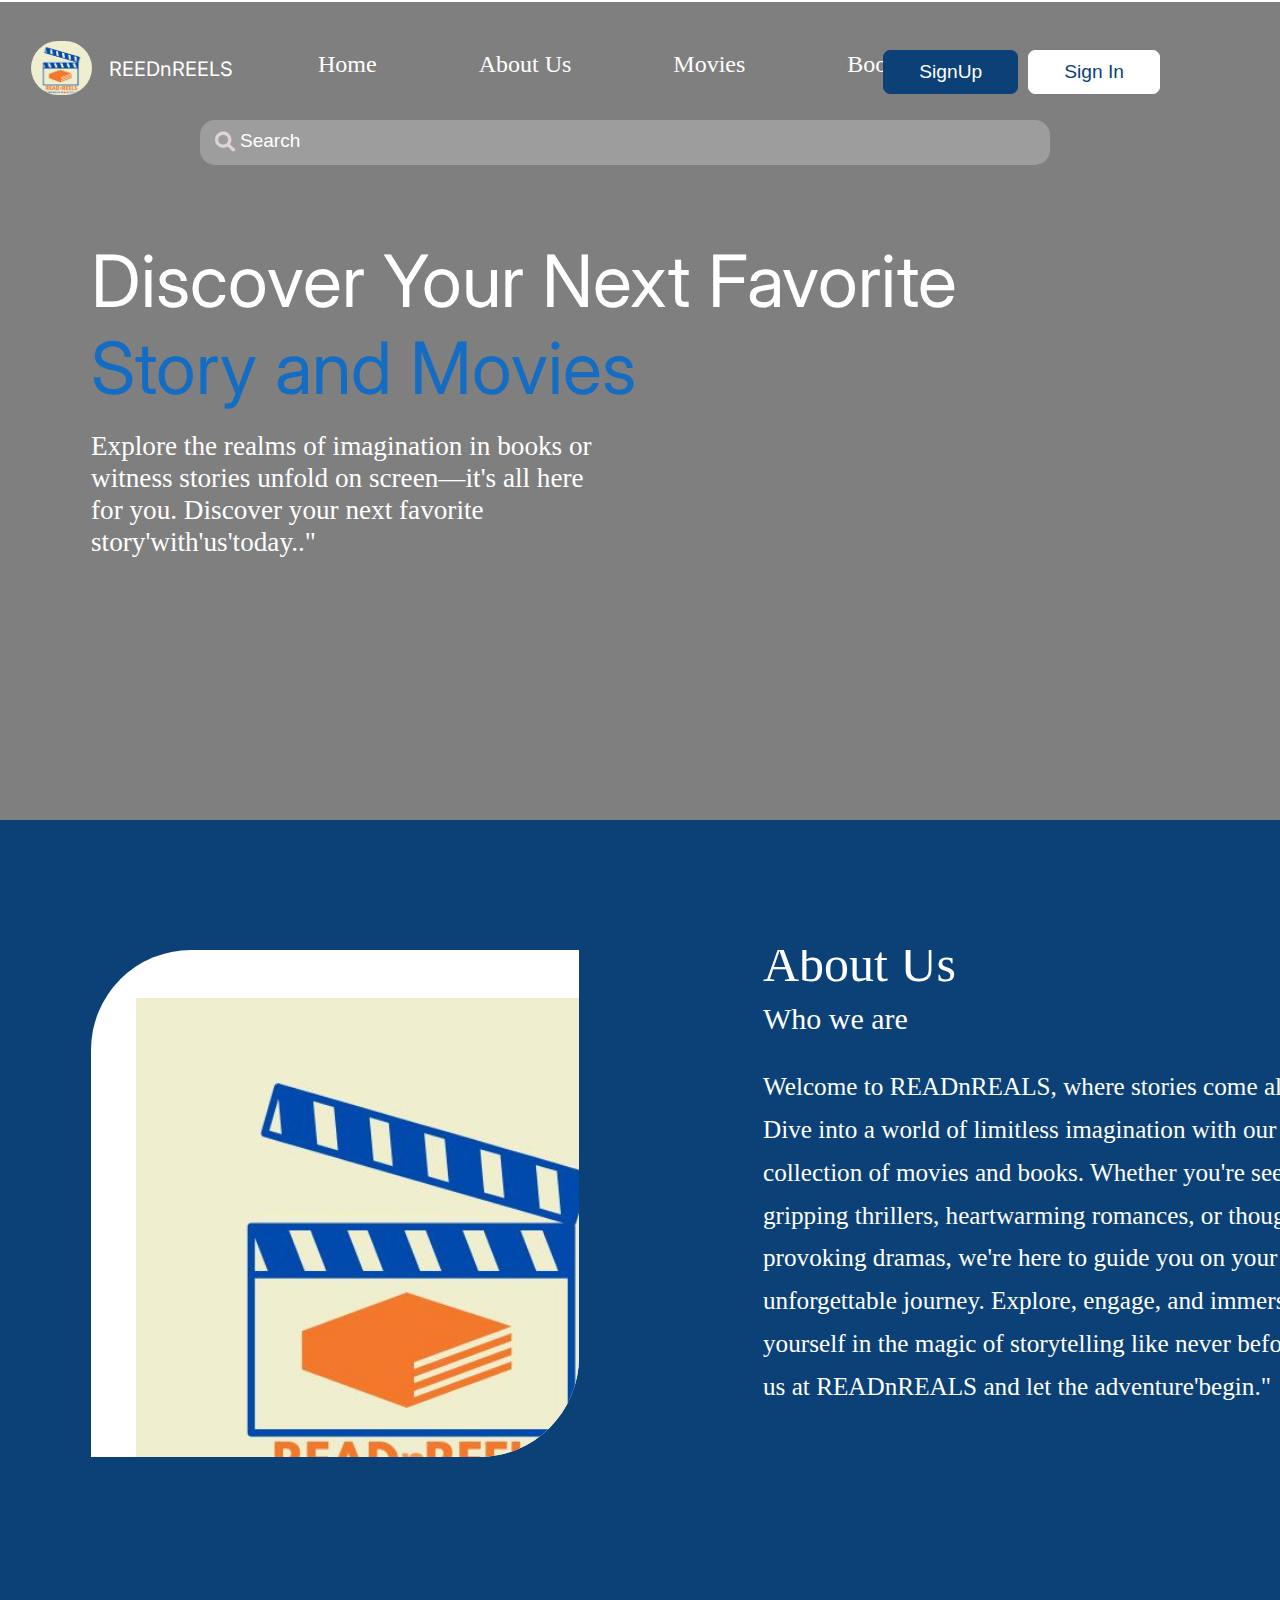
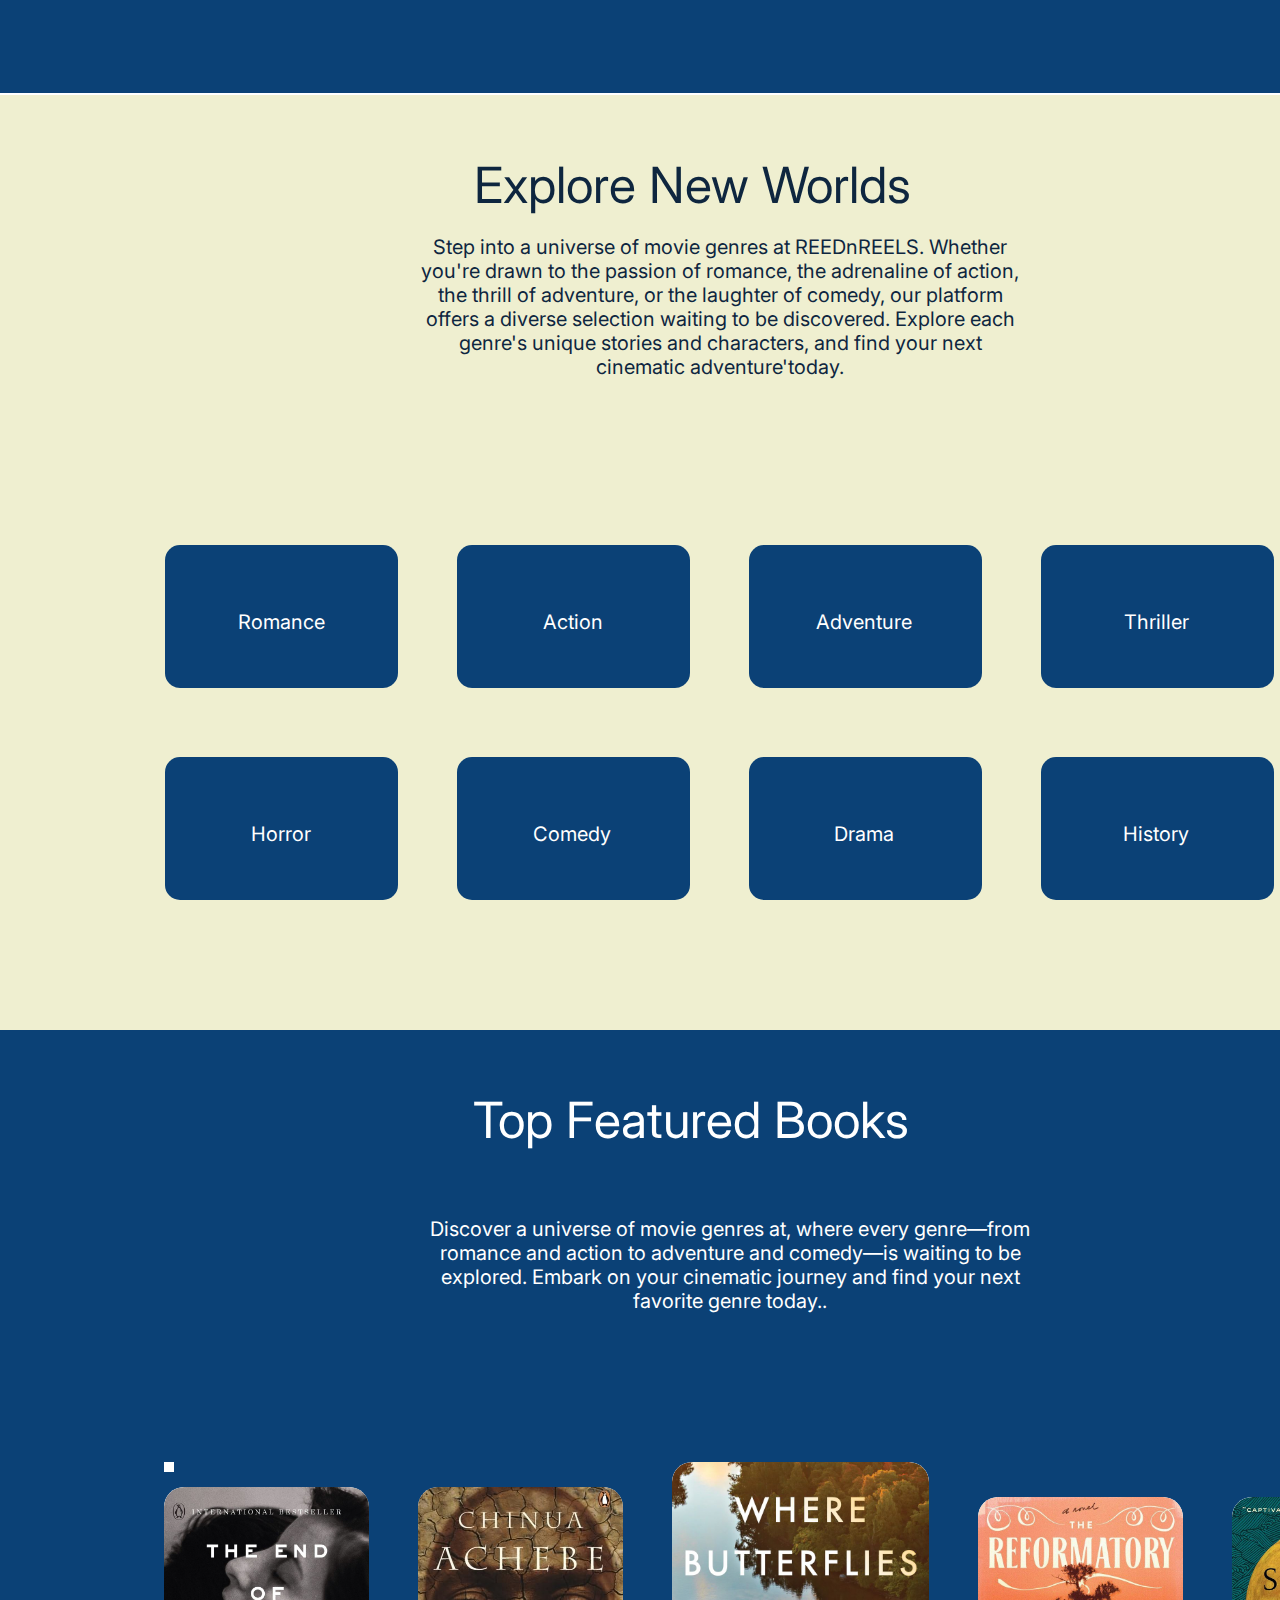
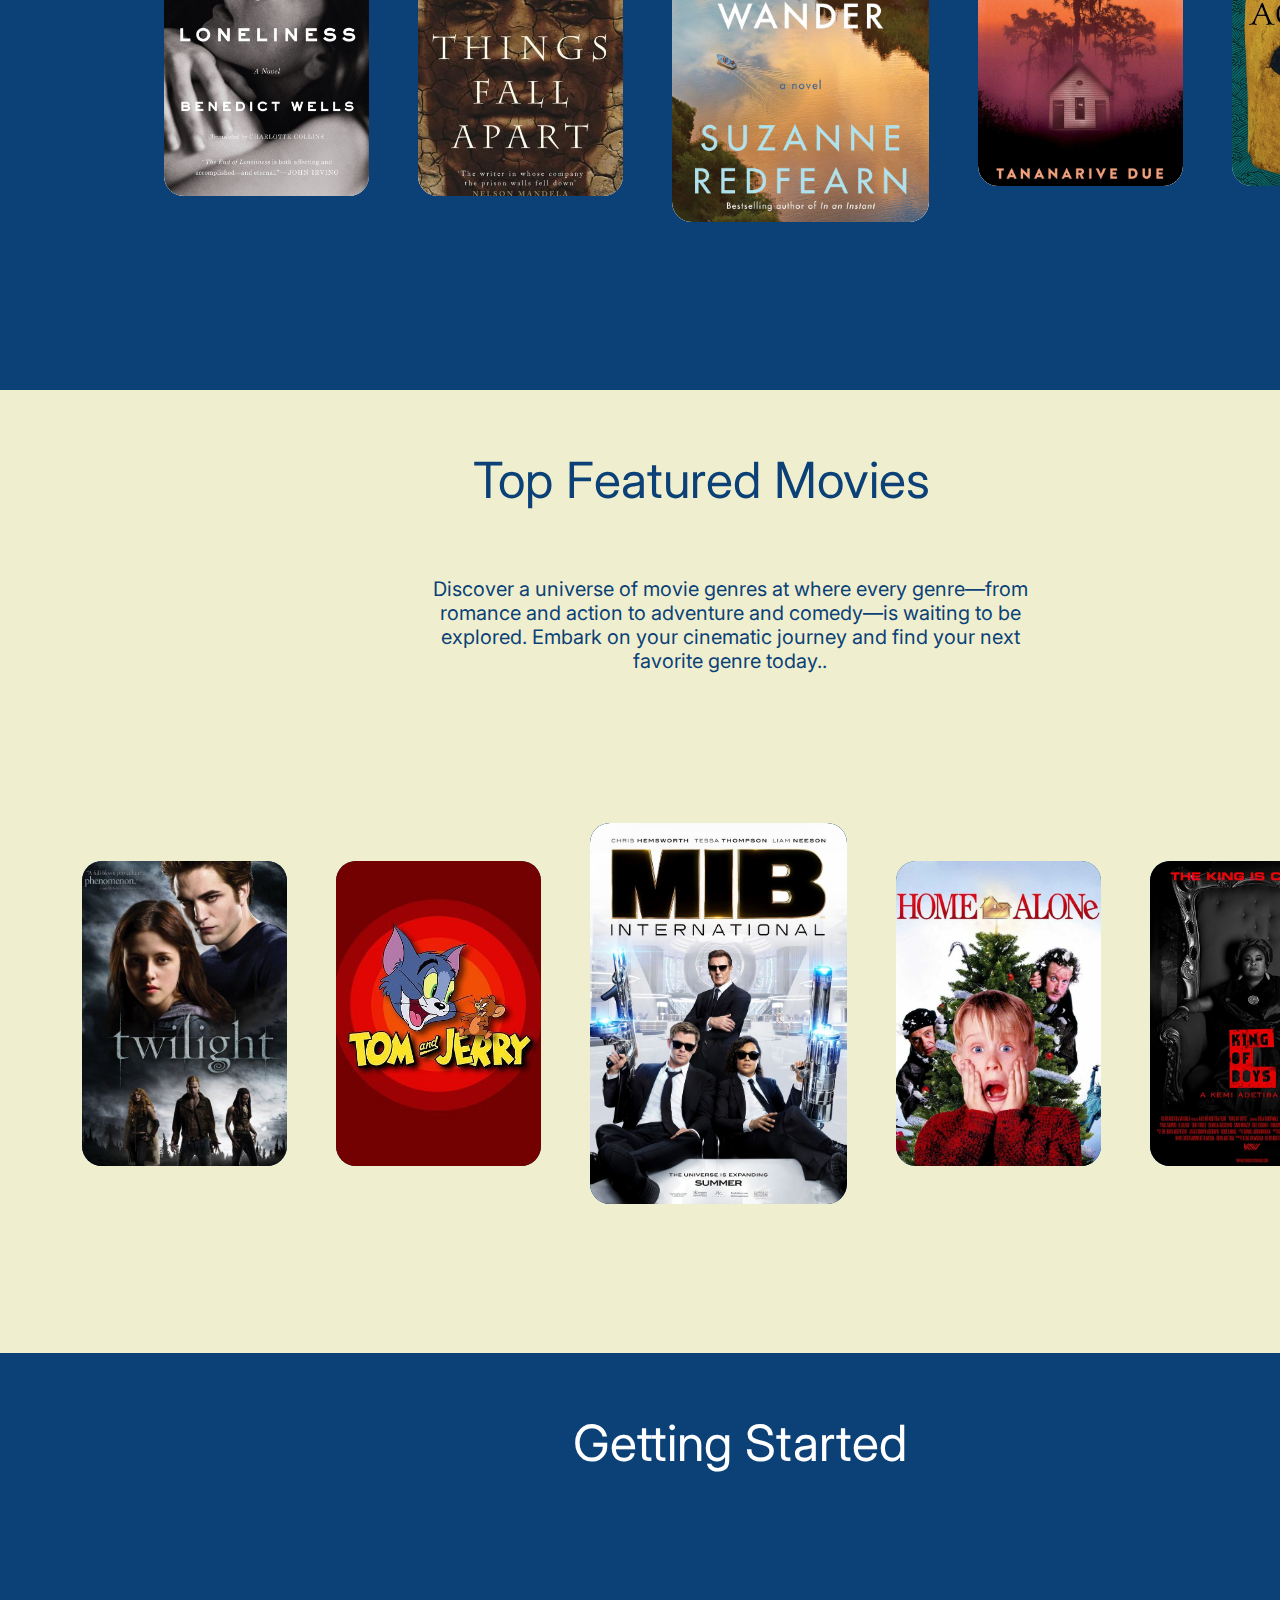
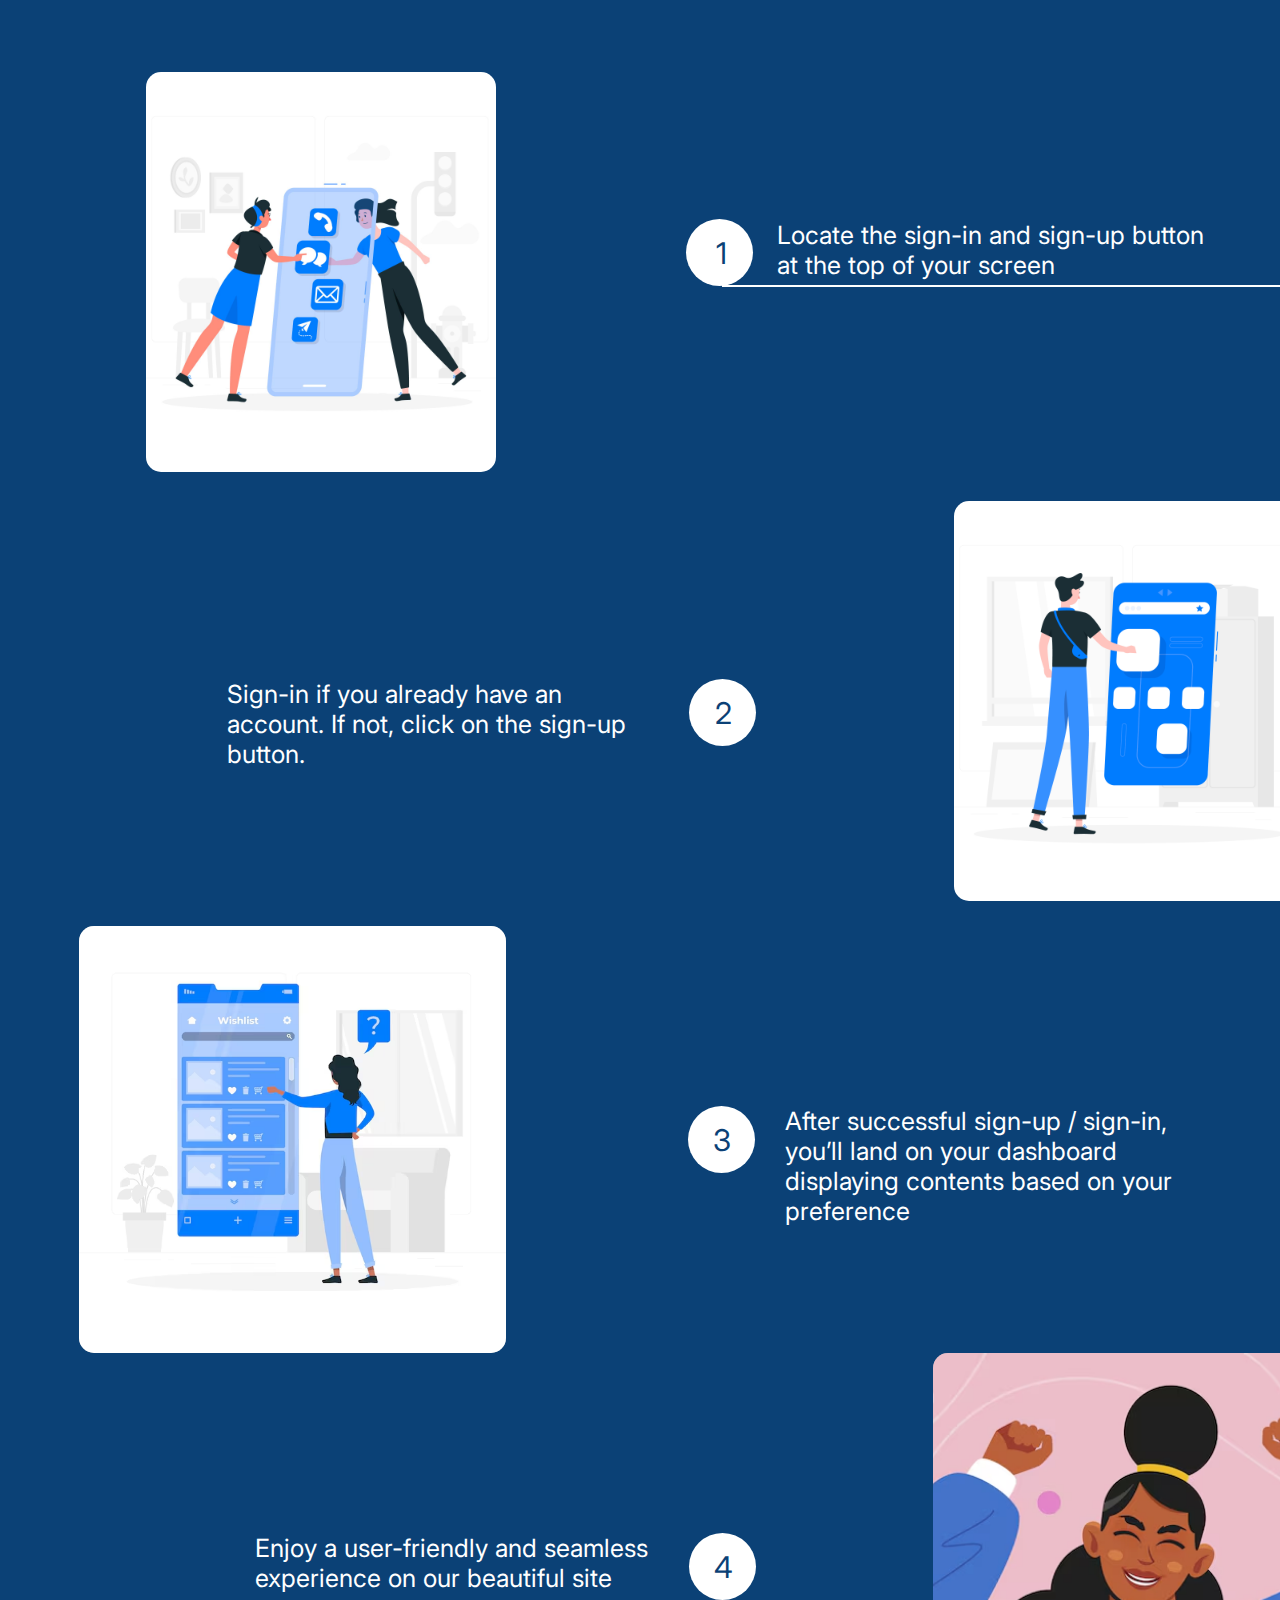
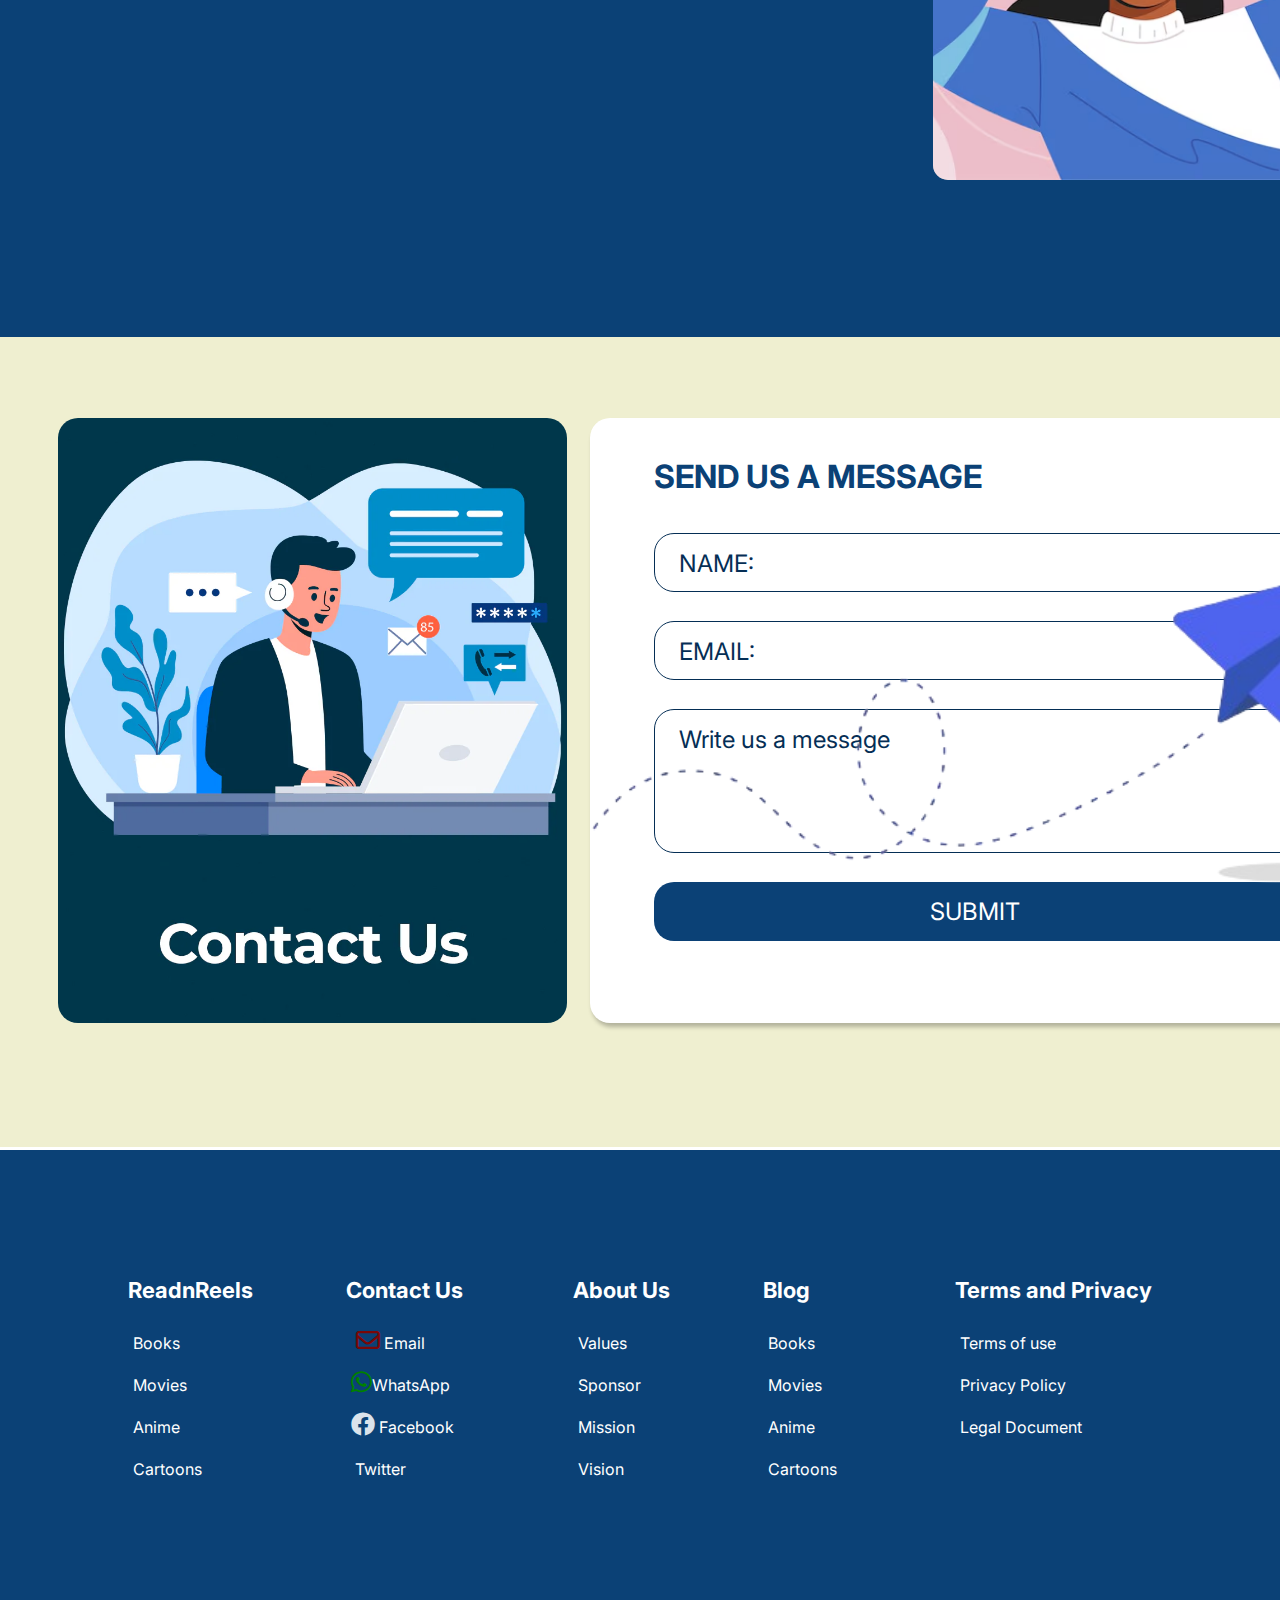
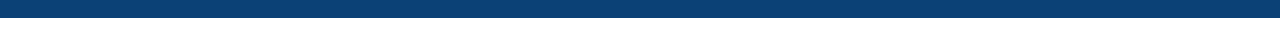
==== commit 244beeba: "Add the about us" ====
--- a/index.html
+++ b/index.html
@@ -53,9 +53,6 @@
             >Welcome to READnREALS, where stories come alive. Dive into a world of limitless imagination with our curated collection of movies and books. Whether you're seeking gripping thrillers, heartwarming romances, or thought-provoking dramas, we're here to guide you on your next unforgettable journey. Explore, engage, and immerse yourself in the magic of storytelling like never before. Join us at READnREALS and let the adventure'begin."</span
           >
         </div>
-          <div class="learn-more">
-            <button class="learn-button">Learn More</button>
-          </div>
       </div>
 
       <span class="v345_26"
--- a/css/main.css
+++ b/css/main.css
@@ -342,18 +342,19 @@
   left: 0px;
   font-size: 30px;
 }
-.learn-more{
+.learn-more {
   position: relative;
   top:680px;
   left: 780px;
 
 }
-.learn-button{
+.learn-button {
   padding: 20px 60px;
   font-size: 20px;
   border: none;
   border-radius: 10px;
-  color:#0B4176
+  color:#0B4176;
+  text-decoration: none;
 }
 .learn-button:hover{
   background-color: #0B4176;
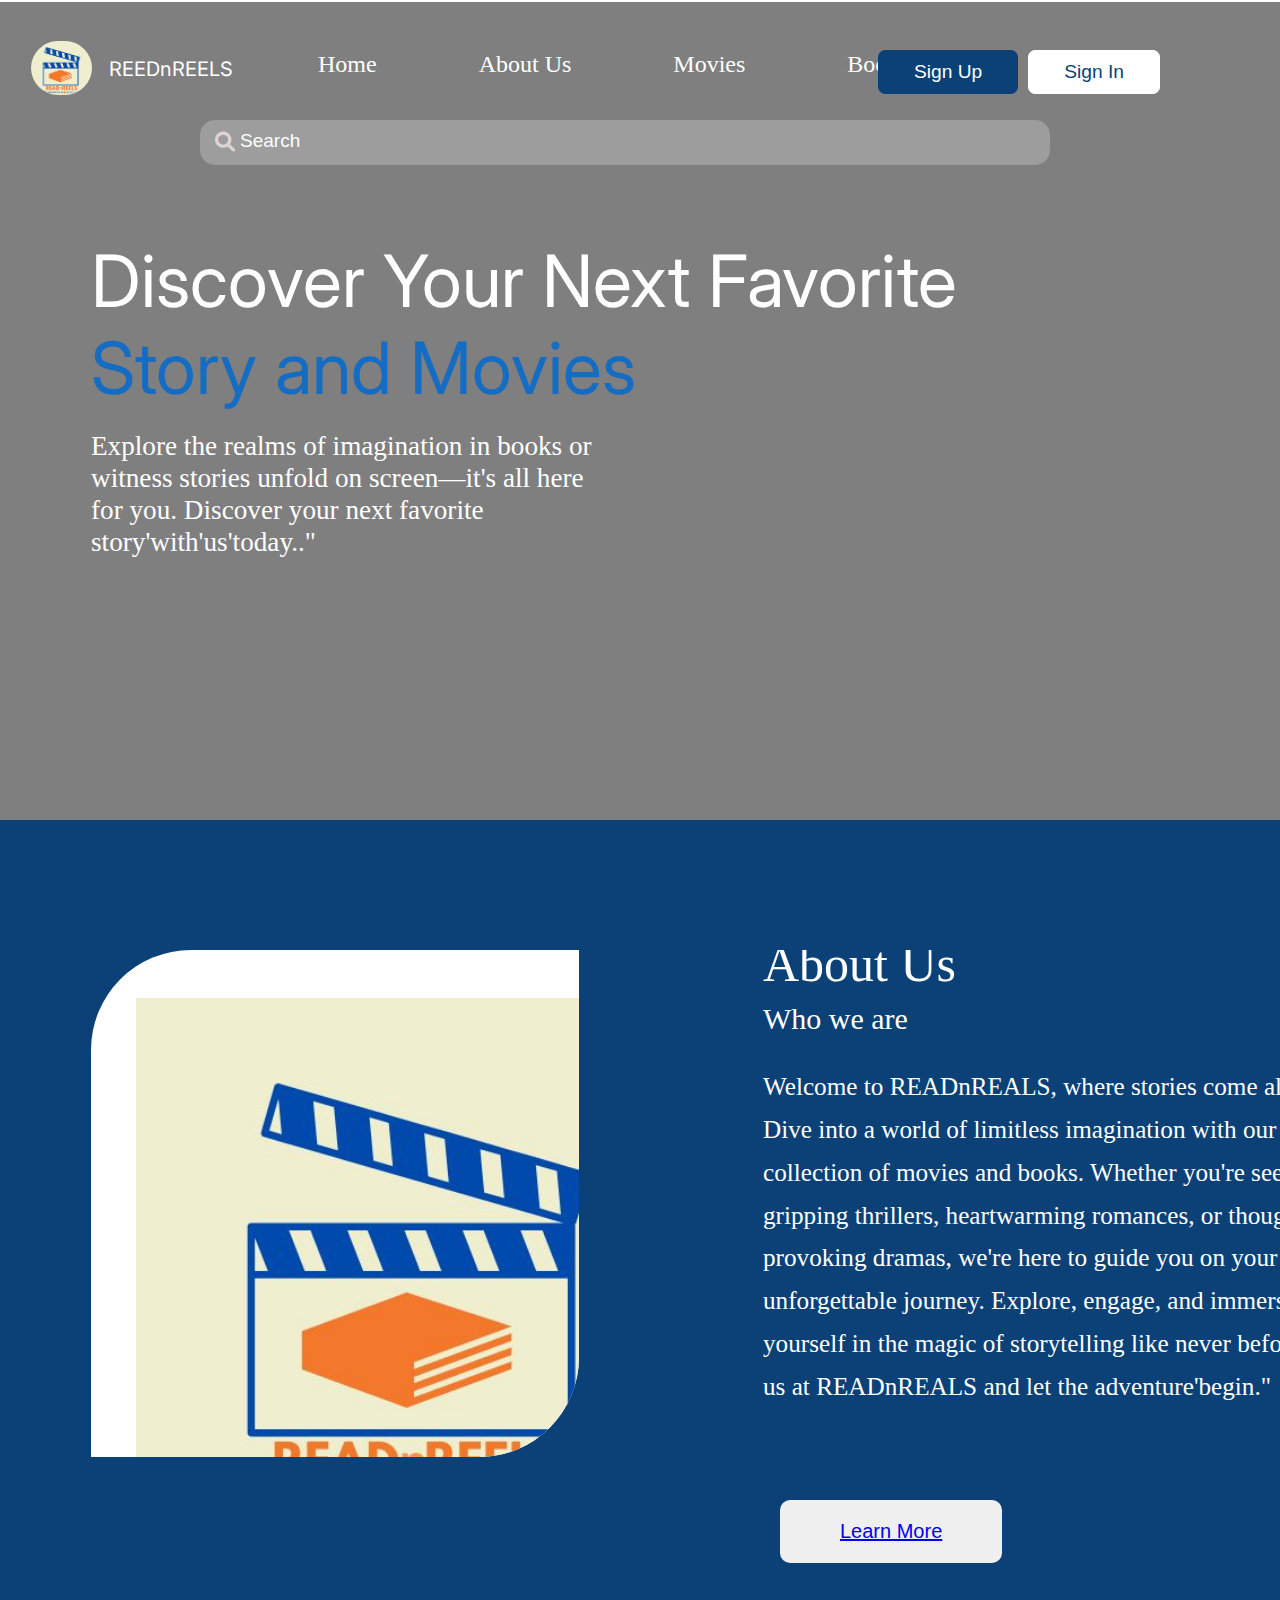
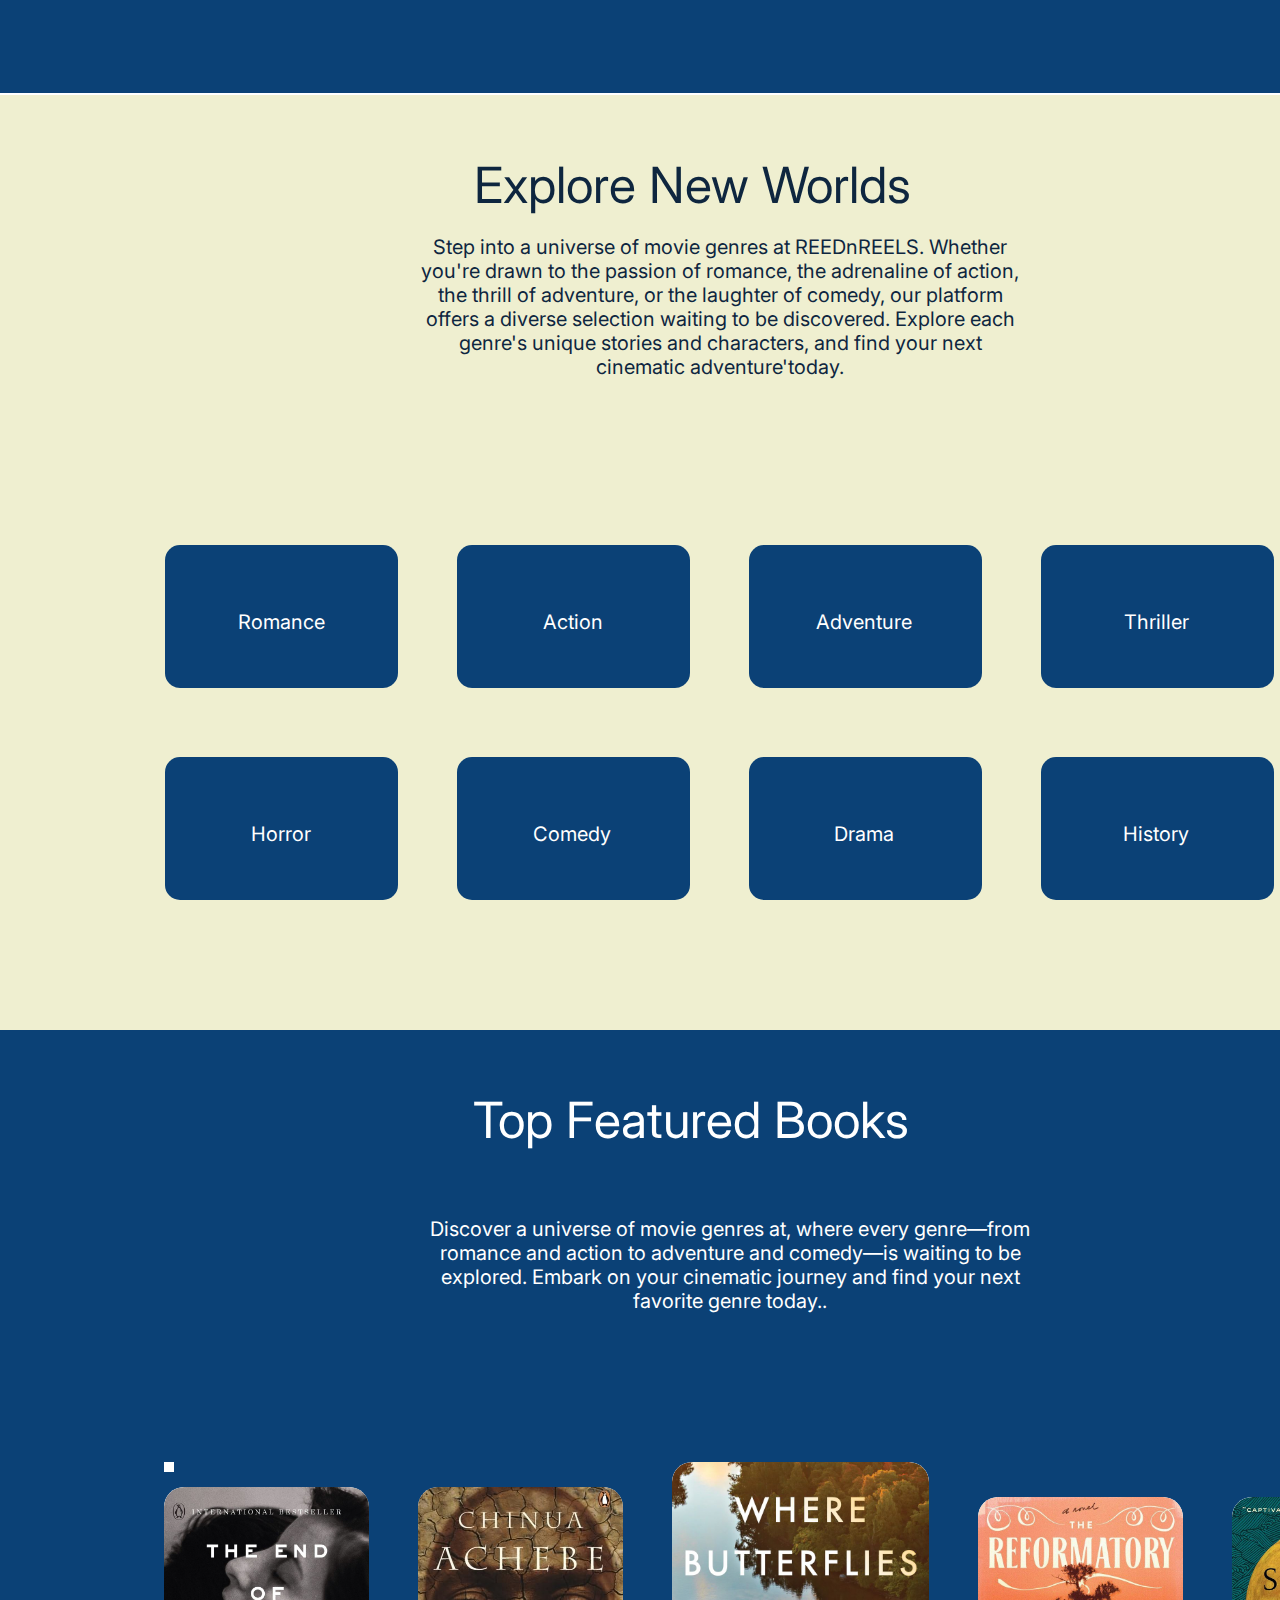
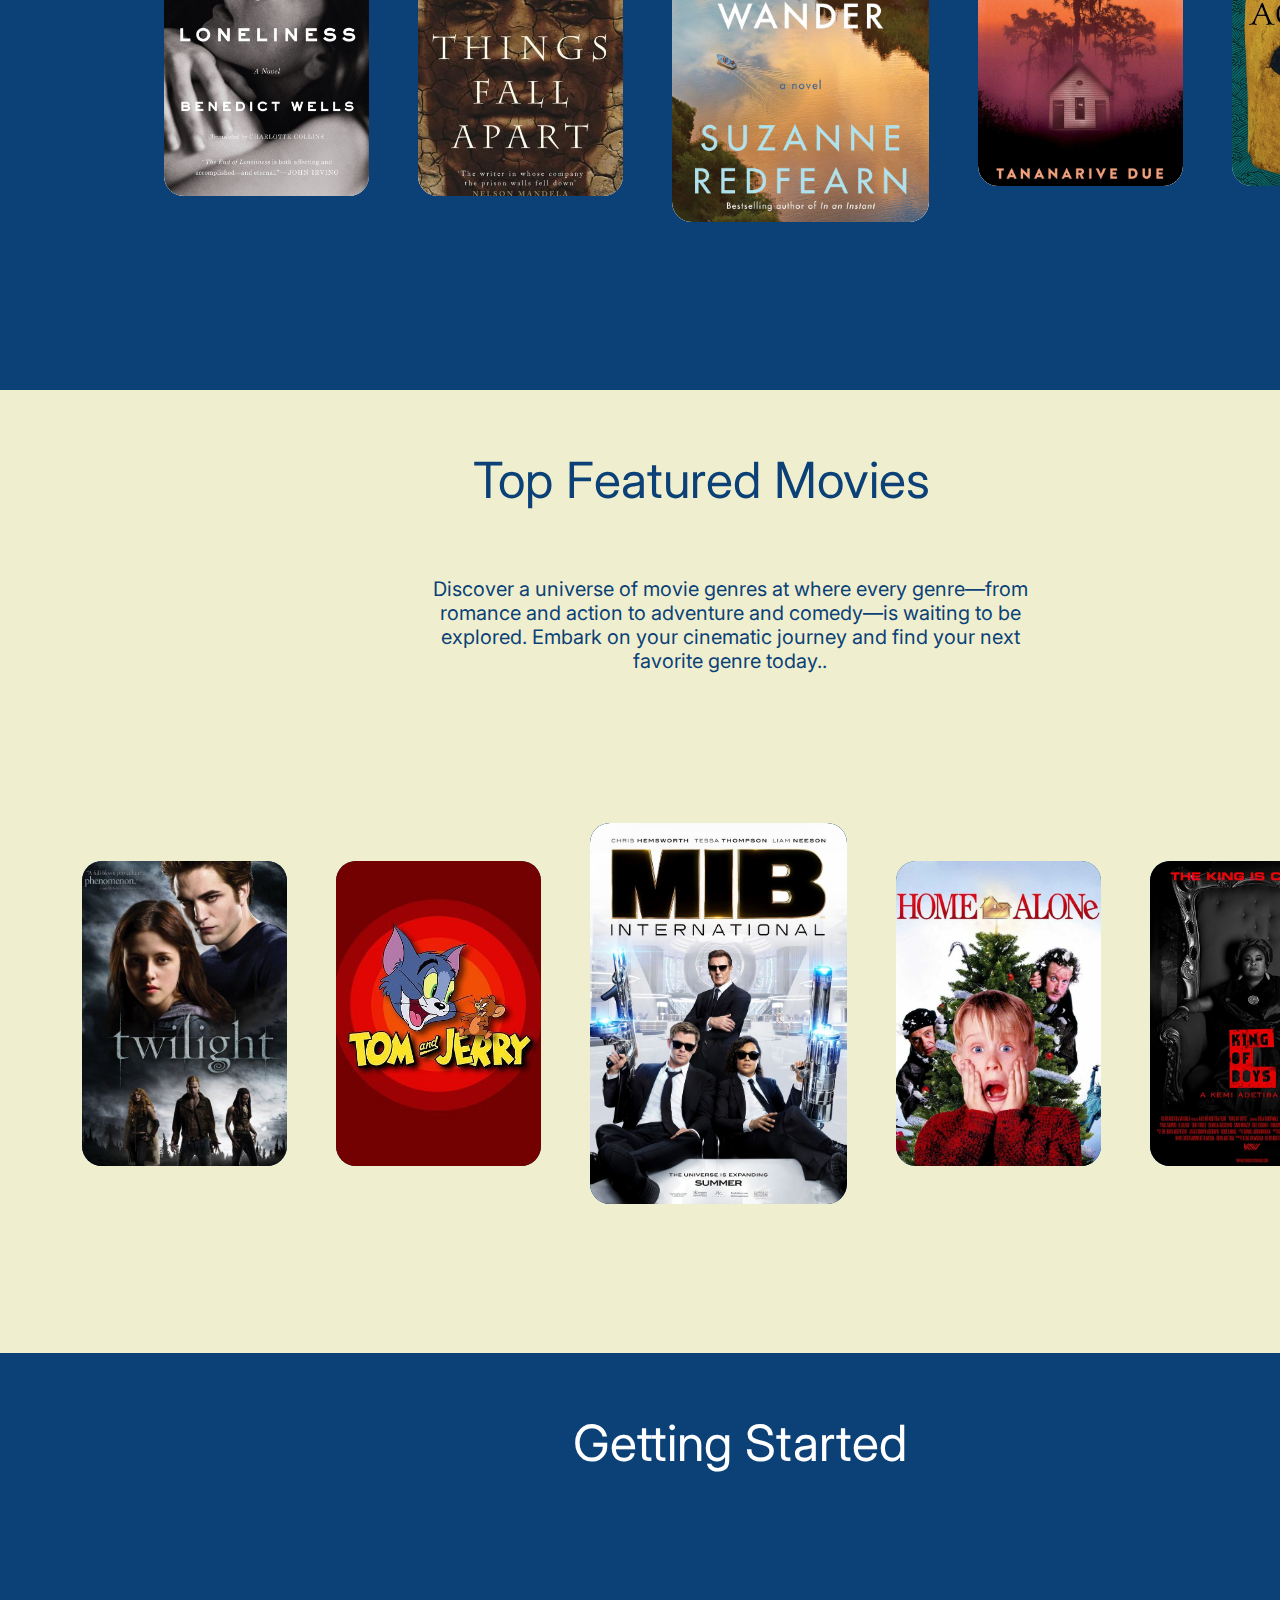
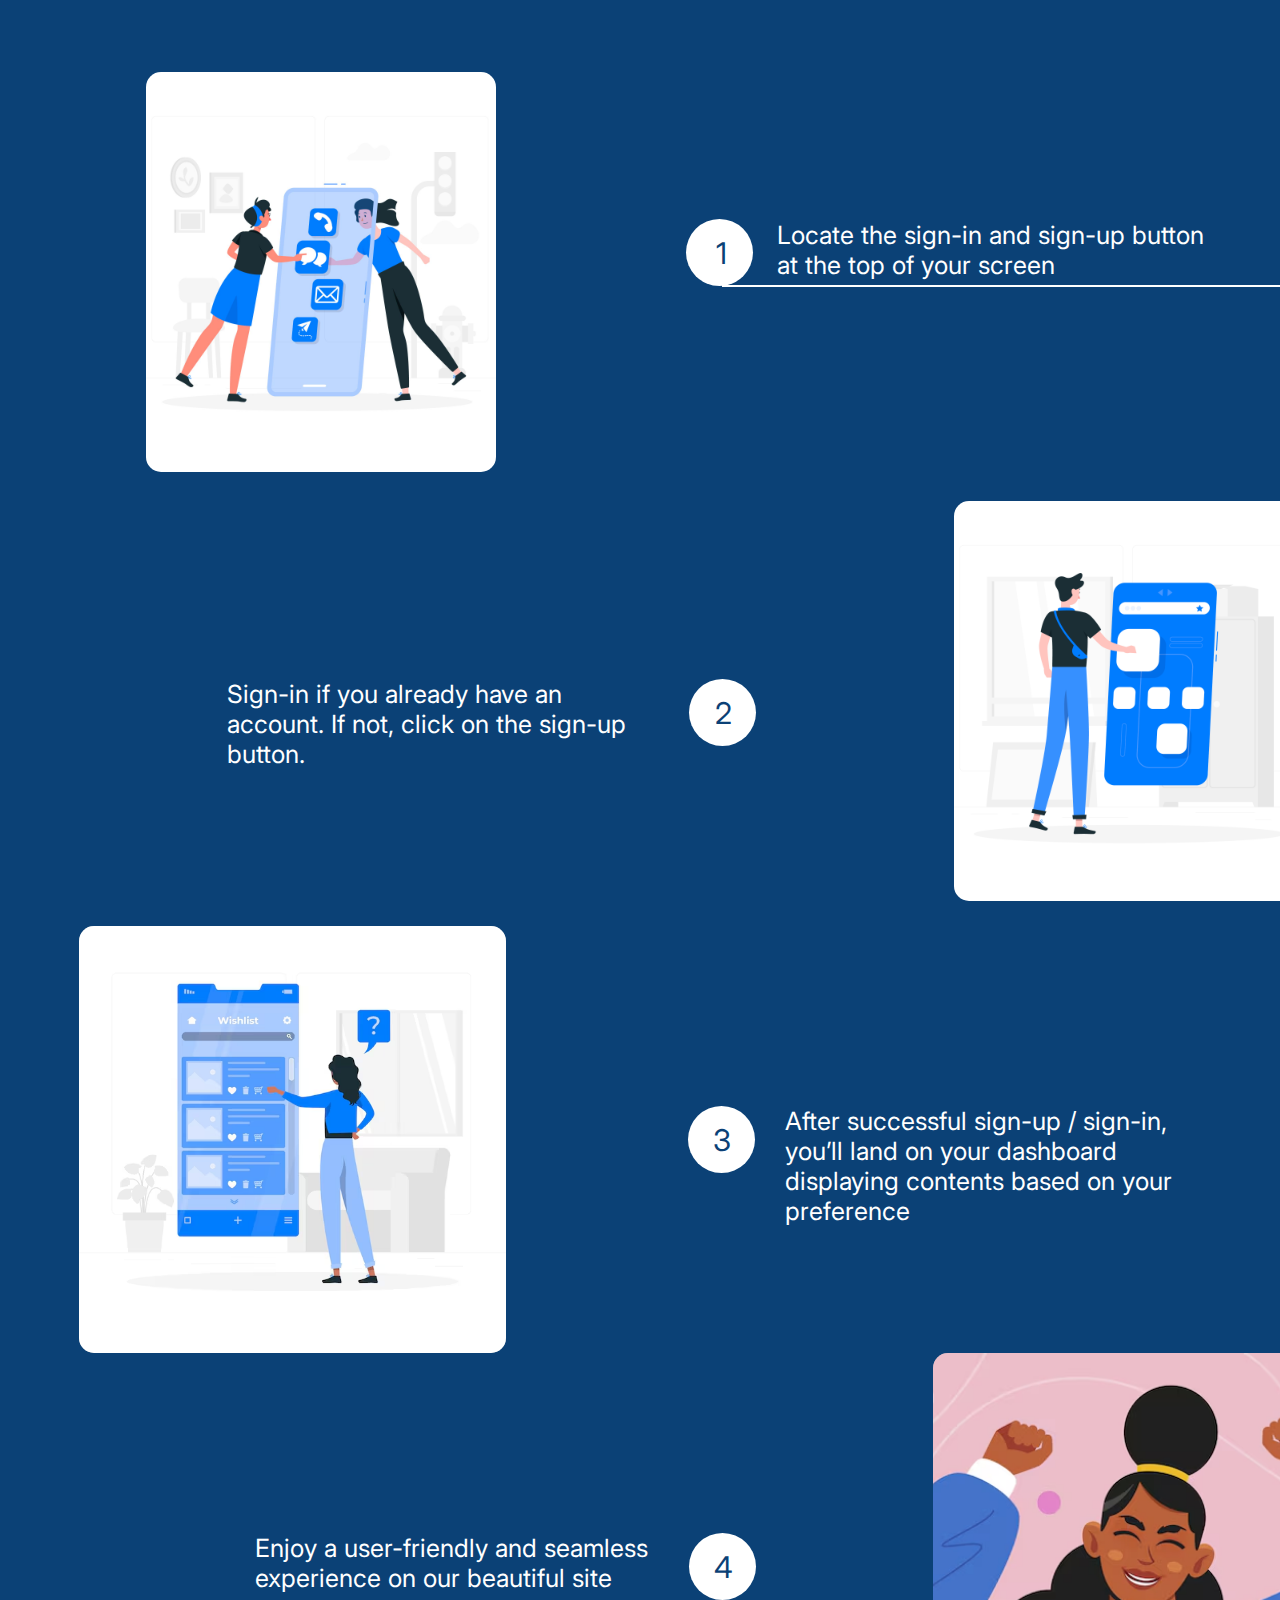
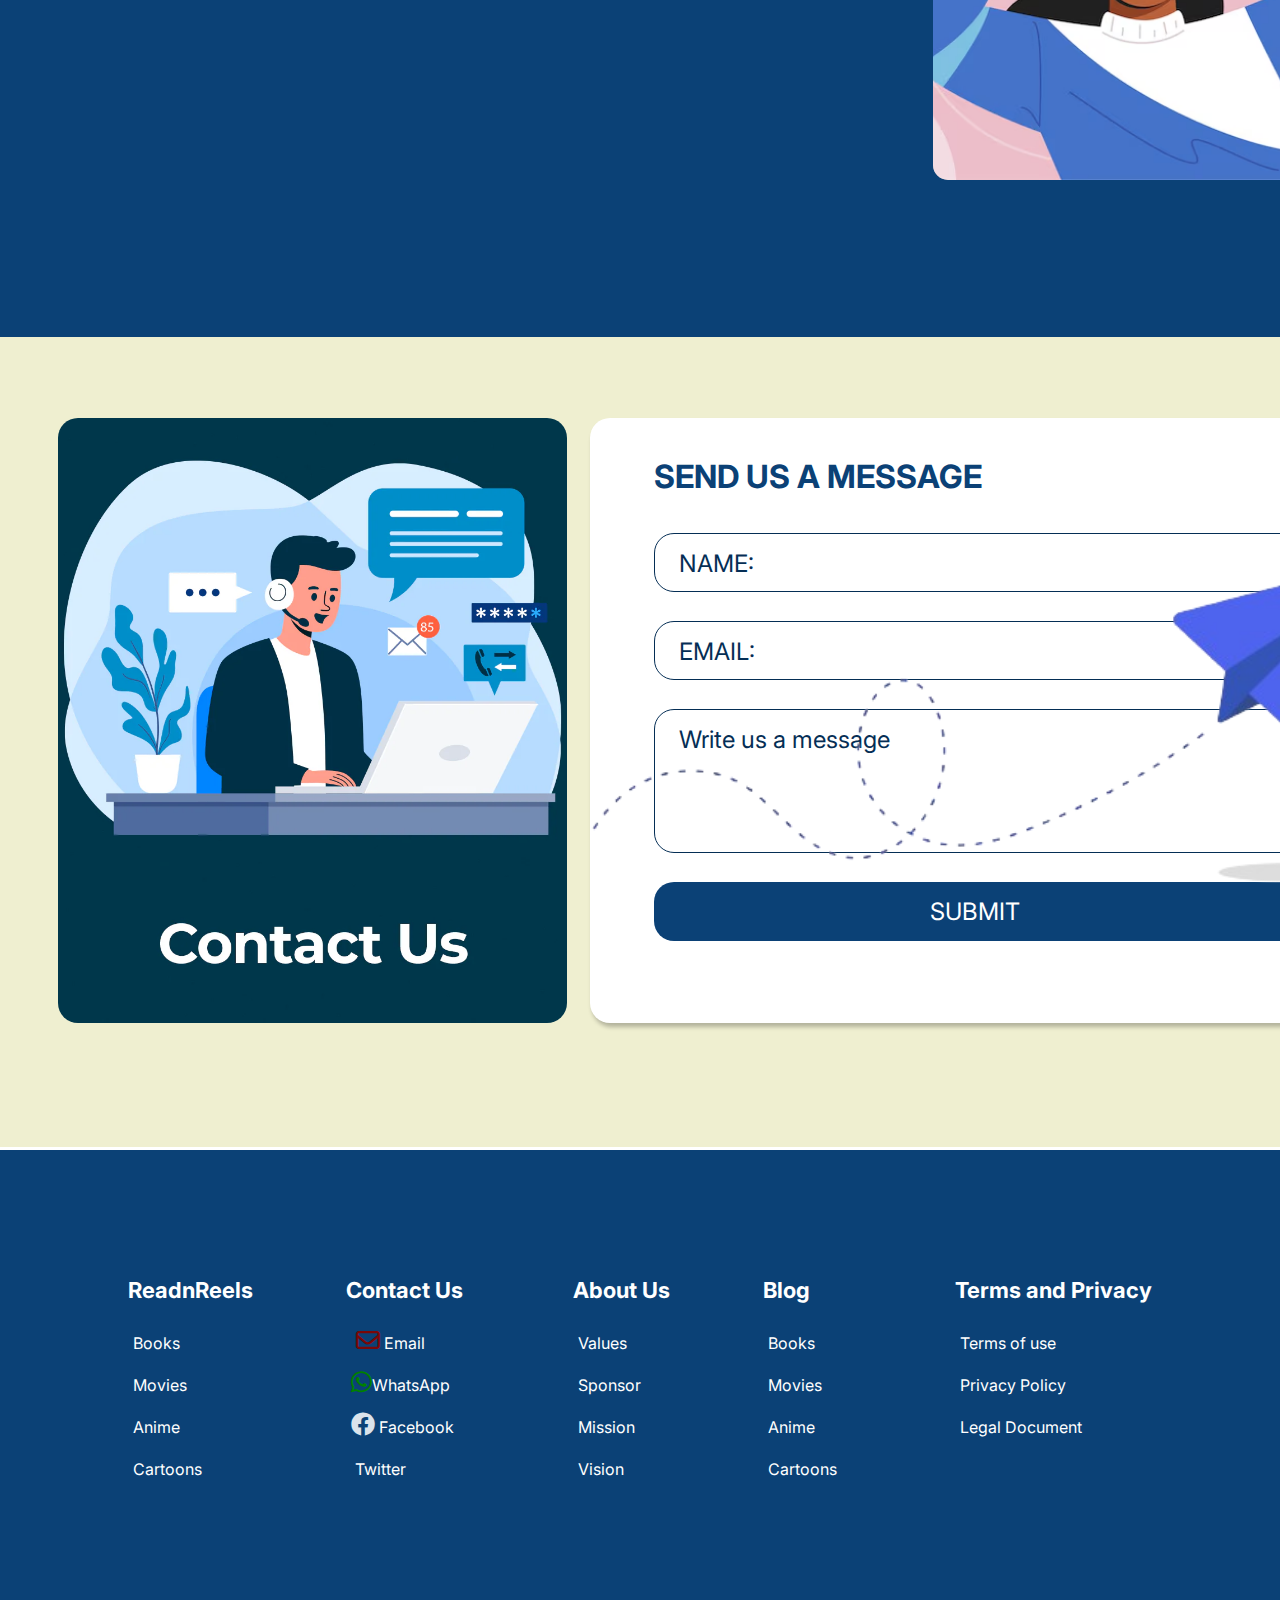
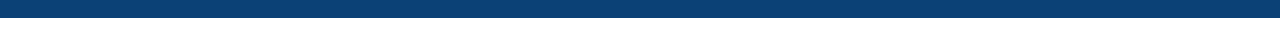
==== commit 6e197f4b: "Modify login" ====
--- a/index.html
+++ b/index.html
@@ -24,7 +24,7 @@
       </nav>
       <div class="button_wrapper">
         <button class="button-signUp">
-          <a href="./pages/signup.html">SignUp</a>
+          <a href="./pages/signup.html">Sign Up</a>
         </button>
         <button class="button-signIn">
            <a href="./pages/signin.html">Sign In</a>
@@ -53,6 +53,13 @@
             >Welcome to READnREALS, where stories come alive. Dive into a world of limitless imagination with our curated collection of movies and books. Whether you're seeking gripping thrillers, heartwarming romances, or thought-provoking dramas, we're here to guide you on your next unforgettable journey. Explore, engage, and immerse yourself in the magic of storytelling like never before. Join us at READnREALS and let the adventure'begin."</span
           >
         </div>
+        <div class="learn-more">
+          <button class="learn-button">
+            <a href="./pages/about-us.html">Learn More</a>
+          </button>
+        </div>
+
+
       </div>
 
       <span class="v345_26"
--- a/css/main.css
+++ b/css/main.css
@@ -9,25 +9,24 @@
 body {
   font-size: 14px;
 }
-.main-nav{
+.main-nav {
   position: absolute;
   top: 38px;
   left: 270px;
   font-size: 1.5rem;
   font-weight: 400;
 }
-.nav-link li{
- display: inline-block;
- padding: 8px 36px;
+.nav-link li {
+  display: inline-block;
+  padding: 8px 36px;
   margin: 5px 12px;
   list-style: none;
 }
-.nav-link li a{
+.nav-link li a {
   text-decoration: none;
   color: white;
 }
-.nav-link li a:hover{
-
+.nav-link li a:hover {
   color: #0e71d4;
   cursor: pointer;
   font-weight: 700;
@@ -62,18 +61,19 @@
 .v331_4 {
   width: 100%;
   height: 80%;
-  background: linear-gradient(rgba(0, 0, 0, 0.5), rgba(0, 0, 0, 0.5)), url("../images/v331_4.png");
-  background-repeat: no-repeat;
-  background-position: center center;
-  background-size: cover;
-  opacity: 1;
-  position: absolute;
-  top: 0px;
-  left: 0px;
-  overflow: hidden;
-}
-
- .v329_2 {
+  background: linear-gradient(rgba(0, 0, 0, 0.5), rgba(0, 0, 0, 0.5)),
+    url("../images/v331_4.png");
+  background-repeat: no-repeat;
+  background-position: center center;
+  background-size: cover;
+  opacity: 1;
+  position: absolute;
+  top: 0px;
+  left: 0px;
+  overflow: hidden;
+}
+
+.v329_2 {
   width: 100%;
   height: 68px;
   background: url("../images/v329_2.png");
@@ -101,17 +101,18 @@
   /* width: 123px; */
   /* height: 48px; */
   background: rgba(11, 65, 118, 1);
-  padding:70px
-}
-.button_wrapper{
+  padding: 70px;
+}
+.button_wrapper {
   display: flex;
   justify-content: space-evenly;
   color: white;
   position: absolute;
-  top:50px;
+  top: 50px;
   right: 120px;
 }
-.button-signUp, .button-signIn {
+.button-signUp,
+.button-signIn {
   padding: 10px 35px;
   font-size: 1.2rem;
   border-radius: 7px;
@@ -120,8 +121,8 @@
 }
 
 .button-signUp {
-  background-color: #0B4176;
-  border: 1px solid #0B4176;
+  background-color: #0b4176;
+  border: 1px solid #0b4176;
   color: white;
   margin-right: 10px;
 }
@@ -129,7 +130,7 @@
 .button-signIn {
   background-color: white;
   border: 1px solid white;
-  color: #0B4176;
+  color: #0b4176;
 }
 
 .button-signUp a {
@@ -140,24 +141,25 @@
 
 .button-signIn a {
   text-decoration: none;
-  color: #0B4176;
+  color: #0b4176;
   display: block; /* Makes the anchor fill the button */
 }
 
-.button-signUp:hover, .button-signUp:hover a {
+.button-signUp:hover,
+.button-signUp:hover a {
   background-color: white;
   border: 1px solid white;
-  color: #0B4176;
+  color: #0b4176;
   cursor: pointer;
 }
 
-.button-signIn:hover, .button-signIn:hover a {
-  background-color: #0B4176;
-  border: 1px solid #0B4176;
+.button-signIn:hover,
+.button-signIn:hover a {
+  background-color: #0b4176;
+  border: 1px solid #0b4176;
   color: white;
   cursor: pointer;
 }
-
 
 .search-movies {
   position: absolute;
@@ -179,17 +181,16 @@
   color: #000; /* Text color */
   border: none;
 }
-.fa-magnifying-glass{
+.fa-magnifying-glass {
   color: rgb(223, 212, 212);
   position: absolute;
-  top:12px;
-  left:15px;
+  top: 12px;
+  left: 15px;
   font-size: 20px;
-
 }
 
 .search-movies input::placeholder {
-  color: #fff;/* Placeholder text color */
+  color: #fff; /* Placeholder text color */
   font-size: 19px;
 }
 .v331_28 {
@@ -216,11 +217,11 @@
   opacity: 1;
   text-align: left;
 }
-.text_1{
+.text_1 {
   color: #fff;
 }
-.text_2{
-  color: #146CC3;
+.text_2 {
+  color: #146cc3;
 }
 
 .v332_52 {
@@ -344,24 +345,22 @@
 }
 .learn-more {
   position: relative;
-  top:680px;
+  top: 680px;
   left: 780px;
-
 }
 .learn-button {
   padding: 20px 60px;
   font-size: 20px;
   border: none;
   border-radius: 10px;
-  color:#0B4176;
+  color: #0b4176;
   text-decoration: none;
 }
-.learn-button:hover{
-  background-color: #0B4176;
-color: #fff;
-cursor: pointer;
-border:1px solid white;
-
+.learn-button:hover {
+  background-color: #0b4176;
+  color: #fff;
+  cursor: pointer;
+  border: 1px solid white;
 }
 .v332_57 {
   width: 606px;
@@ -441,8 +440,6 @@
   left: 0px;
 }
 
-
-
 .v331_13 {
   width: 89px;
   height: 24px;
@@ -497,7 +494,6 @@
   overflow: hidden;
 }
 
-
 .v345_17 {
   width: 101px;
   height: 24px;
@@ -716,7 +712,6 @@
   left: 165px;
   line-height: 2.5em;
 }
-
 
 .v356_47 {
   width: 233px;
@@ -733,10 +728,9 @@
 .v356_55:hover,
 .v356_57:hover,
 .v356_59:hover,
-.v356_61:hover
-{
+.v356_61:hover {
   width: 250px;
-  height: 150px ;
+  height: 150px;
   cursor: pointer;
 }
 
@@ -845,7 +839,6 @@
   left: 0px;
   overflow: hidden;
 }
-
 
 .v356_55 {
   width: 233px;
@@ -1557,7 +1550,6 @@
   top: 1173px;
   left: 79px;
   border-radius: 15px;
-
 }
 
 .v458_33 {
@@ -1570,7 +1562,6 @@
   opacity: 1;
   position: absolute;
   border-radius: 15px;
-
 }
 
 .v356_100 {
@@ -1606,7 +1597,6 @@
   top: 1600px;
   left: 933px;
   border-radius: 15px;
-
 }
 
 .v461_35 {
@@ -1620,7 +1610,7 @@
   position: absolute;
   top: 0px;
   left: 0px;
- border-radius: 15px;
+  border-radius: 15px;
 }
 
 .v356_102 {
@@ -2605,18 +2595,15 @@
   text-align: left;
 }
 
-
-
 /* Footer style */
-
 
 .footer {
   display: flex;
   flex-direction: column;
   width: 100vw;
-  color: #FFFFFF;
-  font-family: 'Inter', sans-serif;
-  background-color: #0B4176;
+  color: #ffffff;
+  font-family: "Inter", sans-serif;
+  background-color: #0b4176;
   padding: 8rem; /* 119px */
   position: absolute;
   top: 7550px;
@@ -2729,4 +2716,3 @@
     font-size: 0.8rem; /* Adjust icon size for mobile screens */
   }
 }
-
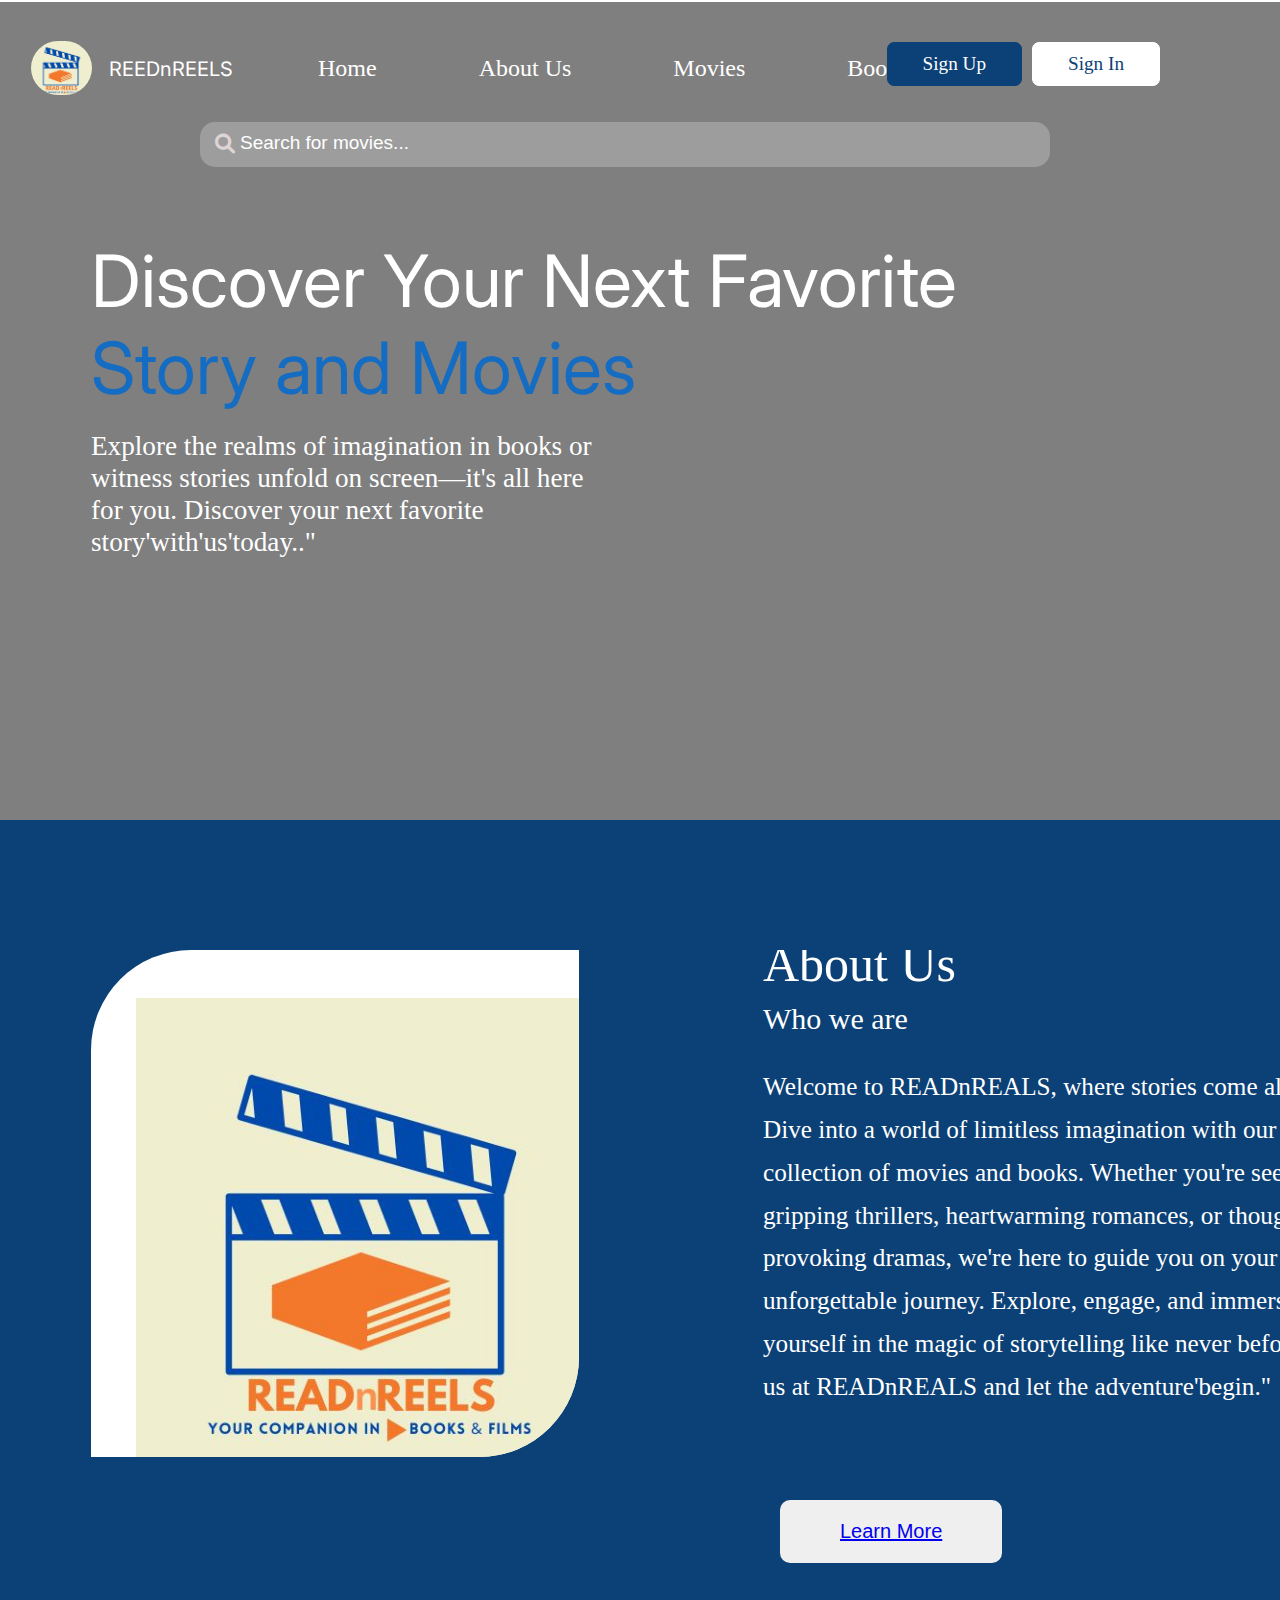
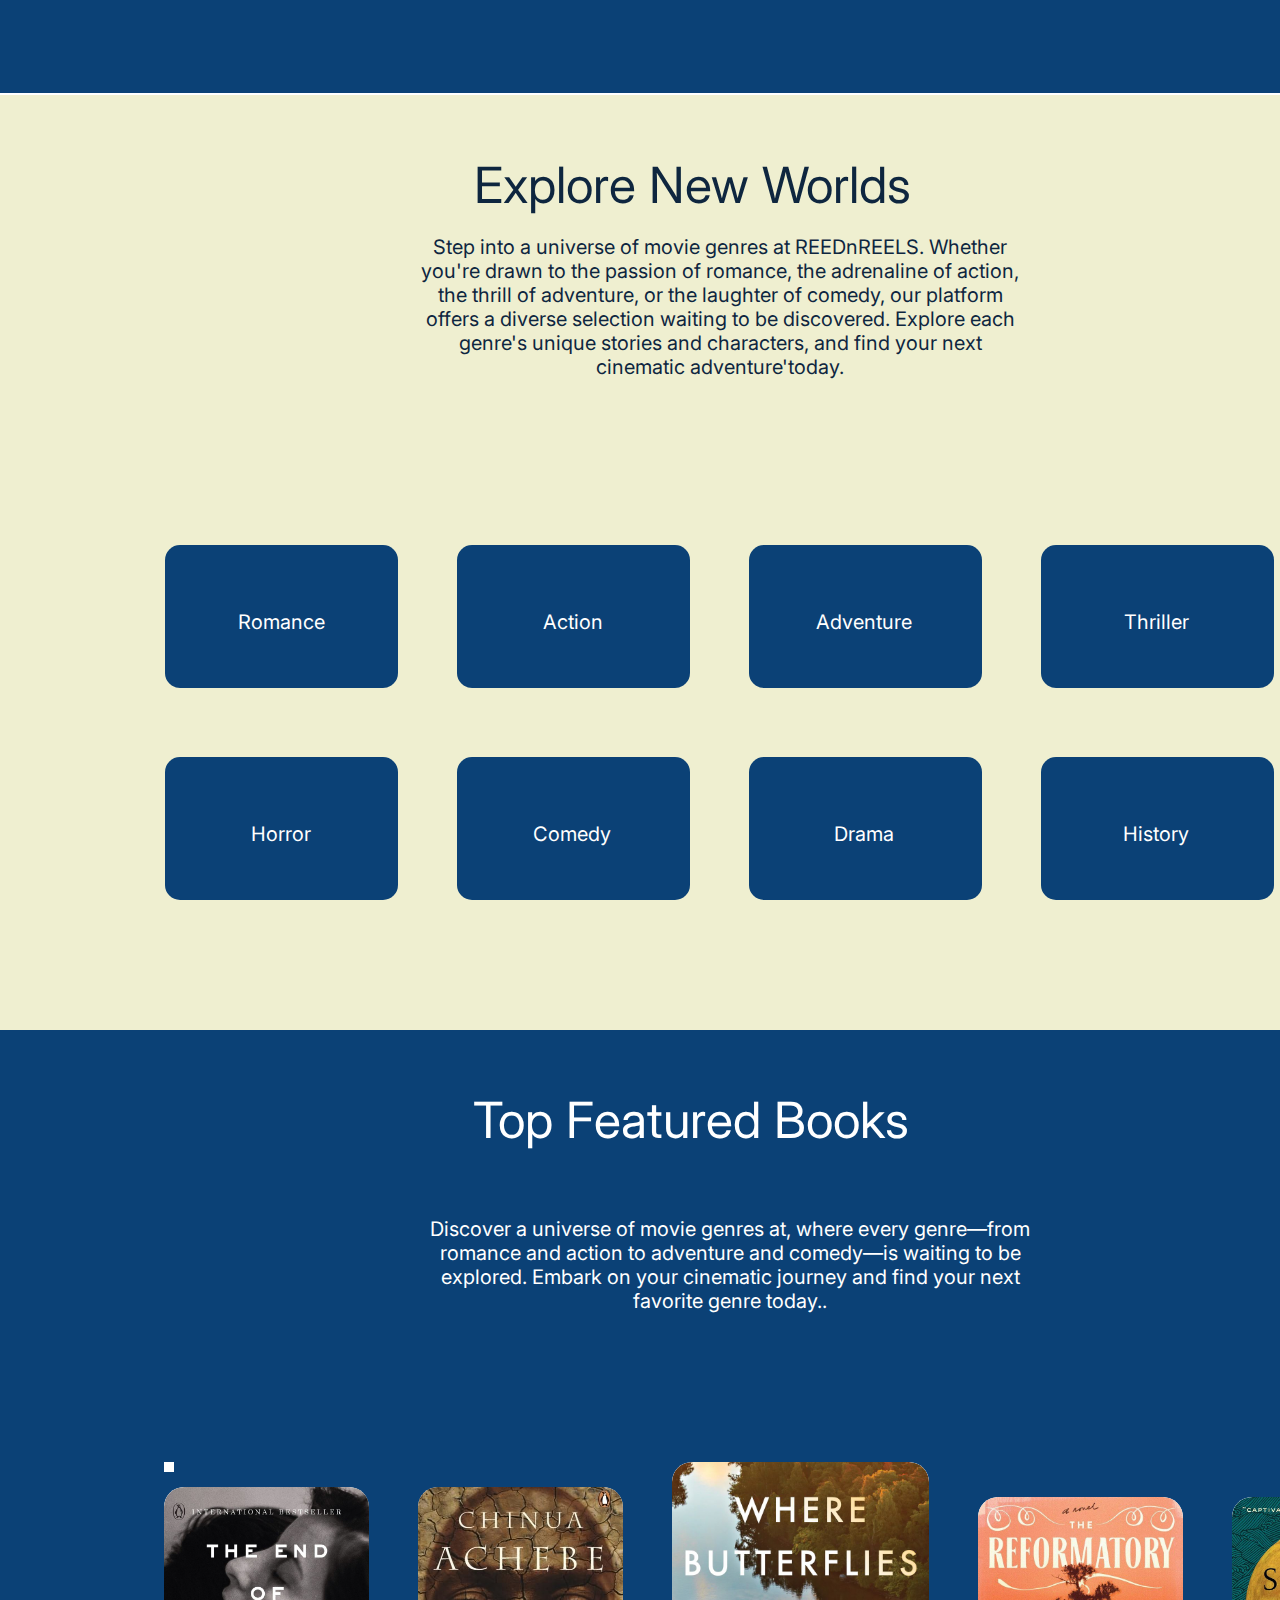
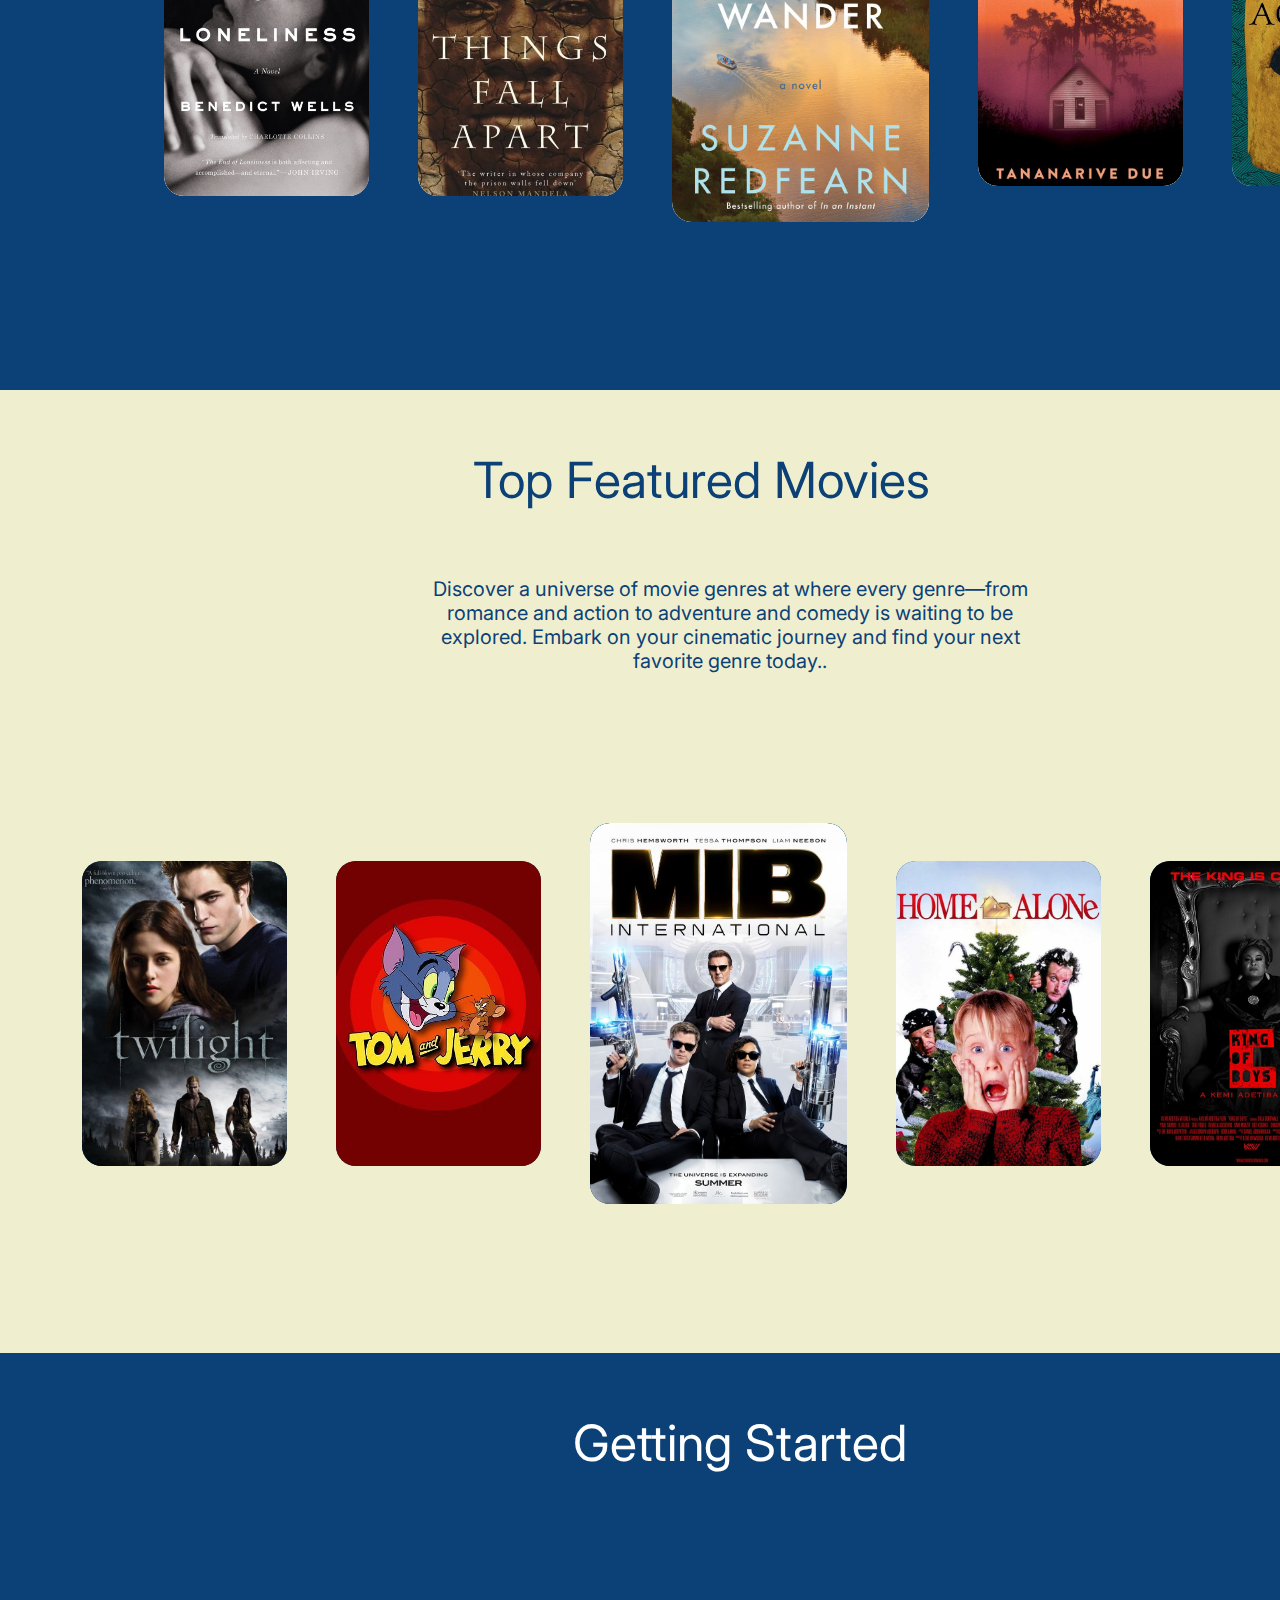
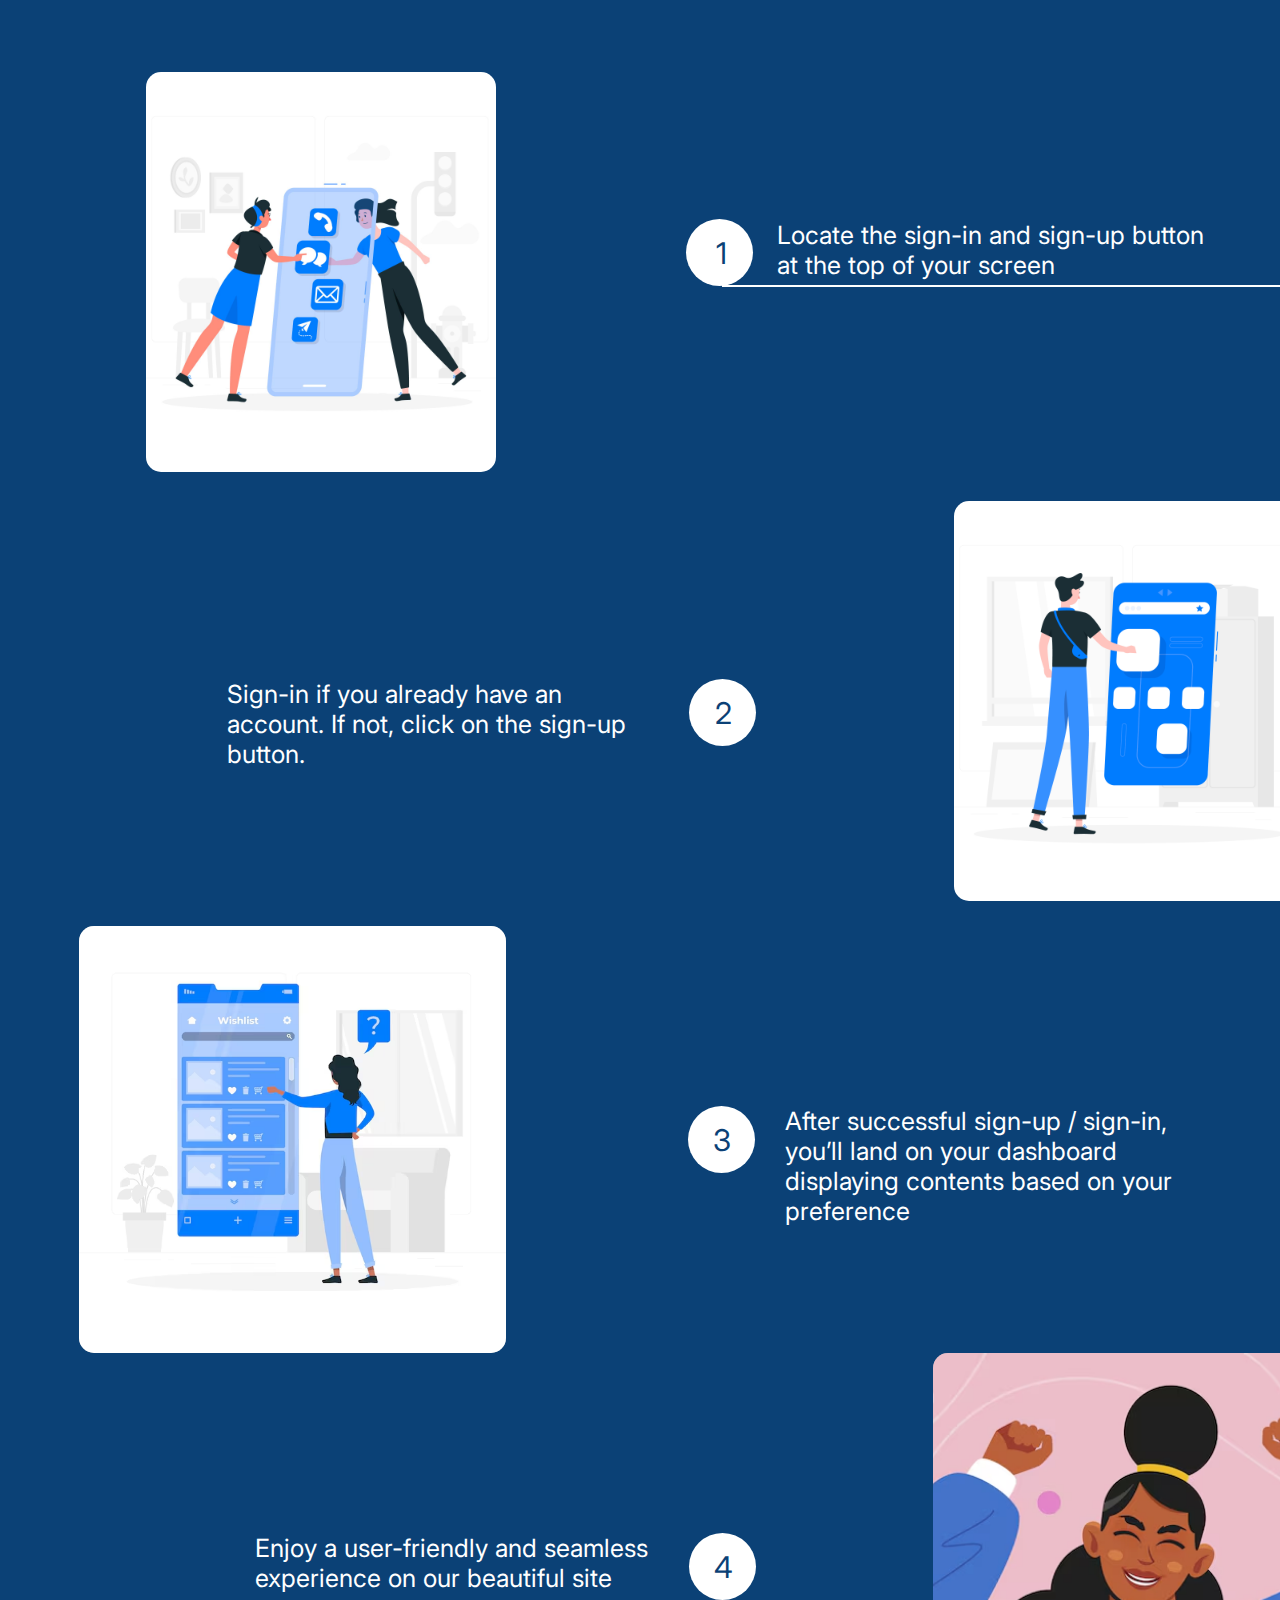
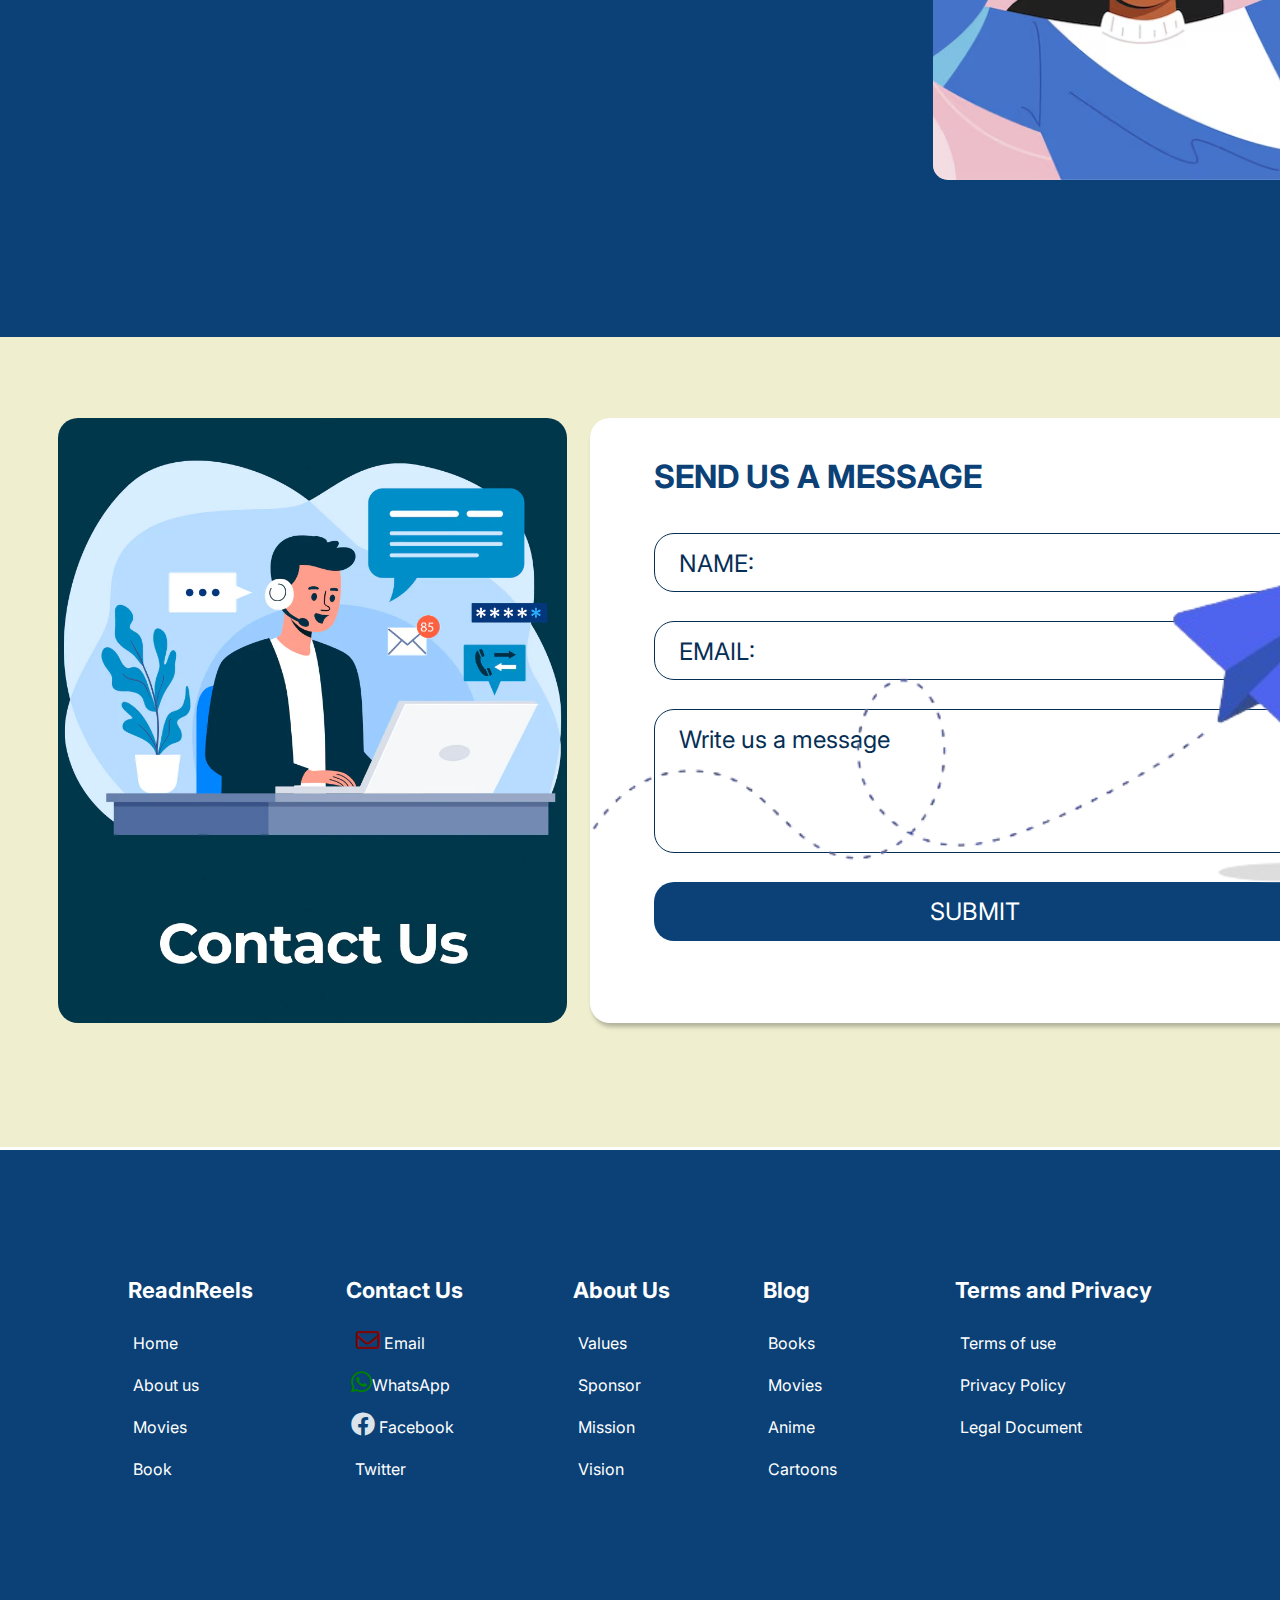
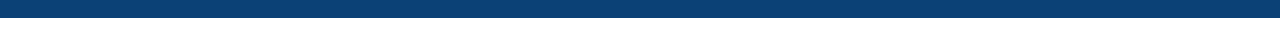
==== commit 41f08202: "Added responsive design" ====
--- a/index.html
+++ b/index.html
@@ -1,230 +1,273 @@
 <!DOCTYPE html>
 <html>
-  <head>
-    <link
-      href="https://fonts.googleapis.com/css?family=Inter&display=swap"
-      rel="stylesheet"
-    />
-    <link rel="stylesheet" href="https://cdnjs.cloudflare.com/ajax/libs/font-awesome/6.0.0-beta3/css/all.min.css">
-    <meta charset="UTF-8">
-    <link href="../css/main.css" rel="stylesheet" />
-    <title>ReelsnReels</title>
-  </head>
-  <body>
-    <div class="v331_31">
-      <div class="v331_33"><div class="v331_4"></div></div>
-      <div class="v329_2"></div>
-      <nav class="main-nav">
-        <ul class="nav-link">
-          <li><a href="#home" id="home">Home</a></li>
-          <li><a href="#aboutus">About Us</a></li>
-          <li><a href="#movies">Movies</a></li>
-          <li><a href="#books">Books</a></li>
-        </ul>
-      </nav>
-      <div class="button_wrapper">
-        <button class="button-signUp">
-          <a href="./pages/signup.html">Sign Up</a>
-        </button>
-        <button class="button-signIn">
-           <a href="./pages/signin.html">Sign In</a>
-        </button>
-      </div>
-      <div class="search-movies">
-        <i class="fa-solid fa-magnifying-glass"></i><input type="text" name="search" placeholder="Search">
-      </div>
-
-      <span class="v96_22"><span class="text_1">Discover Your Next Favorite</span>  <span class="text_2">Story and Movies</span></span>
-      <div class="v332_52">
-        <div class="v332_54">
-          <div class="v332_66">
-            <div class="v313_114"></div>
-            <div class="v313_115"></div>
-            <div class="v313_116"></div>
+
+<head>
+  <link href="https://fonts.googleapis.com/css?family=Inter&display=swap" rel="stylesheet" />
+  <link rel="stylesheet" href="https://cdnjs.cloudflare.com/ajax/libs/font-awesome/6.0.0-beta3/css/all.min.css">
+  <meta name="viewport" content="width=device-width, initial-scale=1.0">
+  <meta charset="UTF-8">
+  <link href="../css/main.css" rel="stylesheet" />
+  <title>ReelsnReels</title>
+</head>
+
+<body>
+  <div class="v331_31">
+    <div class="v331_33">
+      <div class="v331_4">
+        <div class="v329_2">
+          <nav class="main-nav">
+            <ul class="nav-link">
+              <li><a href="#home" id="home">Home</a></li>
+              <li><a href="#aboutus">About Us</a></li>
+              <li><a href="#movies">Movies</a></li>
+              <li><a href="#books">Books</a></li>
+            </ul>
+          </nav>
+          <div class="button_wrapper">
+            <div class="button-signUp"><a href="./pages/signup.html">Sign Up</a></div>
+            <div class="button-signIn"><a href="./pages/signin.html">Sign In</a></div>
           </div>
-          <div class="v448_2"></div>
-        </div>
-        <div class="v336_4" id="aboutus">
-          <div class="v336_2">
-            <span class="v332_55">About Us</span
-            ><span class="v332_56">Who we are</span>
-          </div>
-          <span class="v332_57"
-            >Welcome to READnREALS, where stories come alive. Dive into a world of limitless imagination with our curated collection of movies and books. Whether you're seeking gripping thrillers, heartwarming romances, or thought-provoking dramas, we're here to guide you on your next unforgettable journey. Explore, engage, and immerse yourself in the magic of storytelling like never before. Join us at READnREALS and let the adventure'begin."</span
-          >
-        </div>
-        <div class="learn-more">
-          <button class="learn-button">
-            <a href="./pages/about-us.html">Learn More</a>
-          </button>
-        </div>
-
-
-      </div>
-
-      <span class="v345_26"
-        >Explore the realms of imagination in books or witness stories unfold on screen—it's all here for you. Discover your next favorite story'with'us'today.."</span
-      >
-      <div class="v356_44">
-        <span class="v356_45">Explore New Worlds</span
-        ><span class="v356_46"
-          >Step into a universe of movie genres at REEDnREELS. Whether you're drawn to the passion of romance, the adrenaline of action, the thrill of adventure, or the laughter of comedy, our platform offers a diverse selection waiting to be discovered. Explore each genre's unique stories and characters, and find your next cinematic adventure'today.</span
-        >
-        <div class="v356_65">
-          <div class="v356_63">
-            <div class="v356_47"><span class="v356_48">Romance</span></div>
-            <div class="v356_49"><span class="v356_50">Action</span></div>
-            <div class="v356_51"><span class="v356_52">Adventure</span></div>
-            <div class="v356_53"><span class="v356_54">Thriller</span></div>
-          </div>
-          <div class="v356_64">
-            <div class="v356_55"><span class="v356_56">Horror</span></div>
-            <div class="v356_57"><span class="v356_58">Comedy</span></div>
-            <div class="v356_59"><span class="v356_60">Drama</span></div>
-            <div class="v356_61"><span class="v356_62">History</span></div>
-          </div>
-        </div>
-      </div>
-      <div class="v356_71" id="books">
-        <span class="v356_78">Top Featured Books</span
-        >
-        <span class="v356_79">
-          Discover a universe of movie genres at, where every genre—from romance and action to adventure and comedy—is waiting to be explored. Embark on your cinematic journey and find your next favorite genre today..
-        </span>
-        <div class="v356_84">
-          <div class="v356_83"></div>
-          <div class="v356_80">
-            <div class="v356_77"><div class="v454_10"></div></div>
-            <div class="v356_75"><div class="v454_6"></div></div>
-            <div class="v356_72"><div class="v454_7"></div></div>
-            <div class="v356_74"><div class="v454_8"></div></div>
-            <div class="v356_76"><div class="v454_13"></div></div>
-          </div>
-          <div class="v356_82"></div>
-        </div>
-      </div>
-      <div class="v361_135" id="movies">
-        <span class="v361_136">Top Featured Movies</span>
-        <span class="v361_137"
-          > Discover a universe of movie genres at where every genre—from romance and action to adventure and comedy—is waiting to be explored. Embark on your cinematic journey and find your next favorite genre today..
-        </span>
-
-        <div class="v361_138">
-          <div class="v361_139"></div>
-          <div class="v361_140">
-            <div class="v361_141"><div class="v454_22"></div></div>
-            <div class="v361_142"><div class="v458_27"></div></div>
-            <div class="v361_143"><div class="v454_15"></div></div>
-            <div class="v361_144"><div class="v454_17"></div></div>
-            <div class="v361_145"><div class="v458_25"></div></div>
-          </div>
-          <div class="v361_146"></div>
-        </div>
-      </div>
-      <div class="v356_112">
-        <div class="v356_86"><div class="v458_29"></div></div>
-        <div class="v356_90"><span class="v361_130">1</span></div>
-        <div class="v356_119">
-          <div class="v356_87"><div class="v458_31"></div></div>
-        </div>
-        <div class="v356_99"><span class="v361_131">2</span></div>
-        <div class="v356_88"><div class="v458_33"></div></div>
-        <div class="v356_100"><span class="v361_133">3</span></div>
-        <div class="v356_89"><div class="v461_35"></div></div>
-        <div class="v356_102"><span class="v361_134">4</span></div>
-        <span class="v356_85">Getting Started</span
-        ><span class="v359_126"
-          >Locate the sign-in and sign-up button at the top of your screen</span
-        ><span class="v359_127"
-          >Sign-in if you already have an account. If not, click on the sign-up
-          button.</span
-        ><span class="v359_128"
-          >After successful sign-up / sign-in, you’ll land on your dashboard
-          displaying contents based on your preference</span
-        ><span class="v313_152"
-          >Enjoy a user-friendly and seamless experience on our beautiful
-          site</span
-        >
-        <div class="v361_129"></div>
-      </div>
-      <div class="v454_18"></div>
-      <span class="v454_19">REEDnREELS</span>
-      <div class="v465_36">
-        <div class="v477_38">
-          <span class="v477_39">SEND US A MESSAGE</span>
-          <div class="v477_41"></div>
-          <div class="v477_44"></div>
-          <div class="v477_46"></div>
-          <div class="v477_48"></div>
-          <span class="v477_49">NAME:</span><span class="v477_50">EMAIL:</span
-          ><span class="v477_51">Write us a message</span
-          ><span class="v477_52">SUBMIT</span>
-          <div class="v481_54"></div>
-        </div>
-        <div class="v481_56"></div>
-      </div>
-      <div class="v322_6"></div>
-    </div>
-    !-- footer section -->
-<footer class="footer">
-  <div class="footer-down">
-    <div>
-      <p class="footer-head-line">  ReadnReels </p>
-      <ul class="footer-pages">
-        <li>Books</li>
-        <li>Movies</li>
-        <li>Anime</li>
-        <li>Cartoons</li>
-      </ul>
-    </div>
-    <div>
-      <p class="footer-head-line" id="contactus"> Contact Us</p>
-      <ul class="footer-pages">
-        <li class="contact-list">
-          <i class="fa-regular fa-envelope"></i>
-          <span class="foot-text">Email</span>
-        </li>
-        <li class="contact-item">
-          <i class="fa-brands fa-whatsapp"></i><span>WhatsApp</span></p>
-        </li>
-        <li class="contact-item">
-          <i class="fa-brands fa-facebook"></i>
-          <span>Facebook</span>
-        </li>
-        <li class="contact-item">
-          <i class="fa-brands fa-x-twitter"></i>
-          <span>Twitter</span>
-        </li>
-      </ul>
-    </div>
-    <div>
-      <p class="footer-head-line">About Us</p>
-      <ul class="footer-pages">
-        <li>Values</li>
-        <li>Sponsor</li>
-        <li>Mission</li>
-        <li>Vision</li>
-      </ul>
-    </div>
-    <div>
-      <p class="footer-head-line"> Blog</p>
-      <ul class="footer-pages">
-        <li>Books</li>
-        <li>Movies</li>
-        <li>Anime</li>
-        <li>Cartoons</li>
-      </ul>
-    </div>
-    <div>
-      <p class="footer-head-line">Terms and Privacy</p>
-      <ul class="footer-pages">
-        <li>Terms of use</li>
-      <li>Privacy Policy</li>
-      <li>Legal Document</li>
-      </ul>
-    </div>
-  </div>
-</footer>
-
-  </body>
+        </div>
+        <div class="search-movies">
+          <i class="fas fa-magnifying-glass"></i>
+          <input type="text" placeholder="Search for movies...">
+        </div>
+      </div>
+    </div>
+  </div>
+  <div class="hamburger">
+    <div></div>
+    <div></div>
+    <div></div>
+  </div>
+  <div class="mobile-menu">
+    <ul class="nav-link">
+      <li><a href="#home" id="home">Home</a></li>
+      <li><a href="#aboutus">About Us</a></li>
+      <li><a href="#movies">Movies</a></li>
+      <li><a href="#books">Books</a></li>
+    </ul>
+    <div class="button_wrapper">
+      <div class="button-signUp"><a href="./pages/signup.html">Sign Up</a></div>
+      <div class="button-signIn"><a href="./pages/signin.html">Sign In</a></div>
+    </div>
+  </div>
+
+  <span class="v96_22"><span class="text_1">Discover Your Next Favorite</span> <span class="text_2">Story and
+      Movies</span></span>
+  <div class="v332_52">
+    <div class="v332_54">
+      <div class="v332_66">
+        <div class="v313_114"></div>
+        <div class="v313_115"></div>
+        <div class="v313_116"></div>
+      </div>
+      <div class="v448_2"></div>
+    </div>
+    <div class="v336_4" id="aboutus">
+      <div class="v336_2">
+        <span class="v332_55">About Us</span><span class="v332_56">Who we are</span>
+      </div>
+      <span class="v332_57">Welcome to READnREALS, where stories come alive. Dive into a world of limitless imagination
+        with our curated collection of movies and books. Whether you're seeking gripping thrillers, heartwarming
+        romances, or thought-provoking dramas, we're here to guide you on your next unforgettable journey. Explore,
+        engage, and immerse yourself in the magic of storytelling like never before. Join us at READnREALS and let the
+        adventure'begin."</span>
+    </div>
+    <div class="learn-more">
+      <button class="learn-button">
+        <a href="./pages/about-us.html">Learn More</a>
+      </button>
+    </div>
+
+
+  </div>
+
+  <span class="v345_26">Explore the realms of imagination in books or witness stories unfold on screen—it's all here for
+    you. Discover your next favorite story'with'us'today.."</span>
+  <div class="v356_44">
+    <span class="v356_45">Explore New Worlds</span><span class="v356_46">Step into a universe of movie genres at
+      REEDnREELS. Whether you're drawn to the passion of romance, the adrenaline of action, the thrill of adventure, or
+      the laughter of comedy, our platform offers a diverse selection waiting to be discovered. Explore each genre's
+      unique stories and characters, and find your next cinematic adventure'today.</span>
+    <div class="v356_65">
+      <div class="v356_63">
+        <div class="v356_47"><span class="v356_48">Romance</span></div>
+        <div class="v356_49"><span class="v356_50">Action</span></div>
+        <div class="v356_51"><span class="v356_52">Adventure</span></div>
+        <div class="v356_53"><span class="v356_54">Thriller</span></div>
+      </div>
+      <div class="v356_64">
+        <div class="v356_55"><span class="v356_56">Horror</span></div>
+        <div class="v356_57"><span class="v356_58">Comedy</span></div>
+        <div class="v356_59"><span class="v356_60">Drama</span></div>
+        <div class="v356_61"><span class="v356_62">History</span></div>
+      </div>
+    </div>
+  </div>
+  <div class="v356_71" id="books">
+    <span class="v356_78">Top Featured Books</span>
+    <span class="v356_79">
+      Discover a universe of movie genres at, where every genre—from romance and action to adventure and comedy—is
+      waiting to be explored. Embark on your cinematic journey and find your next favorite genre today..
+    </span>
+    <div class="v356_84">
+      <div class="v356_83"></div>
+      <div class="v356_80">
+        <div class="v356_77">
+          <div class="v454_10"></div>
+        </div>
+        <div class="v356_75">
+          <div class="v454_6"></div>
+        </div>
+        <div class="v356_72">
+          <div class="v454_7"></div>
+        </div>
+        <div class="v356_74">
+          <div class="v454_8"></div>
+        </div>
+        <div class="v356_76">
+          <div class="v454_13"></div>
+        </div>
+      </div>
+      <div class="v356_82"></div>
+    </div>
+  </div>
+  <div class="v361_135" id="movies">
+    <span class="v361_136">Top Featured Movies</span>
+    <span class="v361_137"> Discover a universe of movie genres at where every genre—from romance and action to
+      adventure and comedy is waiting to be explored. Embark on your cinematic journey and find your next favorite genre
+      today..
+    </span>
+
+    <div class="v361_138">
+      <div class="v361_139"></div>
+      <div class="v361_140">
+        <div class="v361_141">
+          <div class="v454_22"></div>
+        </div>
+        <div class="v361_142">
+          <div class="v458_27"></div>
+        </div>
+        <div class="v361_143">
+          <div class="v454_15"></div>
+        </div>
+        <div class="v361_144">
+          <div class="v454_17"></div>
+        </div>
+        <div class="v361_145">
+          <div class="v458_25"></div>
+        </div>
+      </div>
+      <div class="v361_146"></div>
+    </div>
+  </div>
+  <div class="v356_112">
+    <div class="v356_86">
+      <div class="v458_29"></div>
+    </div>
+    <div class="v356_90"><span class="v361_130">1</span></div>
+    <div class="v356_119">
+      <div class="v356_87">
+        <div class="v458_31"></div>
+      </div>
+    </div>
+    <div class="v356_99"><span class="v361_131">2</span></div>
+    <div class="v356_88">
+      <div class="v458_33"></div>
+    </div>
+    <div class="v356_100"><span class="v361_133">3</span></div>
+    <div class="v356_89">
+      <div class="v461_35"></div>
+    </div>
+    <div class="v356_102"><span class="v361_134">4</span></div>
+    <span class="v356_85">Getting Started</span><span class="v359_126">Locate the sign-in and sign-up button at the top
+      of your screen</span><span class="v359_127">Sign-in if you already have an account. If not, click on the sign-up
+      button.</span><span class="v359_128">After successful sign-up / sign-in, you’ll land on your dashboard
+      displaying contents based on your preference</span><span class="v313_152">Enjoy a user-friendly and seamless
+      experience on our beautiful
+      site</span>
+    <div class="v361_129"></div>
+  </div>
+  <div class="v454_18"></div>
+  <span class="v454_19">REEDnREELS</span>
+  <div class="v465_36">
+    <div class="v477_38">
+      <span class="v477_39">SEND US A MESSAGE</span>
+      <div class="v477_41"></div>
+      <div class="v477_44"></div>
+      <div class="v477_46"></div>
+      <div class="v477_48"></div>
+      <span class="v477_49">NAME:</span><span class="v477_50">EMAIL:</span><span class="v477_51">Write us a
+        message</span><span class="v477_52">SUBMIT</span>
+      <div class="v481_54"></div>
+    </div>
+    <div class="v481_56"></div>
+  </div>
+  <div class="v322_6"></div>
+  </div>
+  !-- footer section -->
+  <footer class="footer">
+    <div class="footer-down">
+      <div>
+        <p class="footer-head-line"> ReadnReels </p>
+        <ul class="footer-pages">
+          <li>Home</li>
+          <li>About us</li>
+          <li>Movies</li>
+          <li>Book</li>
+        </ul>
+      </div>
+      <div>
+        <p class="footer-head-line" id="contactus"> Contact Us</p>
+        <ul class="footer-pages">
+          <li class="contact-list">
+            <i class="fa-regular fa-envelope"></i>
+            <span class="foot-text">Email</span>
+          </li>
+          <li class="contact-item">
+            <i class="fa-brands fa-whatsapp"></i><span>WhatsApp</span></p>
+          </li>
+          <li class="contact-item">
+            <i class="fa-brands fa-facebook"></i>
+            <span>Facebook</span>
+          </li>
+          <li class="contact-item">
+            <i class="fa-brands fa-x-twitter"></i>
+            <span>Twitter</span>
+          </li>
+        </ul>
+      </div>
+      <div>
+        <p class="footer-head-line">About Us</p>
+        <ul class="footer-pages">
+          <li>Values</li>
+          <li>Sponsor</li>
+          <li>Mission</li>
+          <li>Vision</li>
+        </ul>
+      </div>
+      <div>
+        <p class="footer-head-line"> Blog</p>
+        <ul class="footer-pages">
+          <li>Books</li>
+          <li>Movies</li>
+          <li>Anime</li>
+          <li>Cartoons</li>
+        </ul>
+      </div>
+      <div>
+        <p class="footer-head-line">Terms and Privacy</p>
+        <ul class="footer-pages">
+          <li>Terms of use</li>
+          <li>Privacy Policy</li>
+          <li>Legal Document</li>
+        </ul>
+      </div>
+    </div>
+  </footer>
+
+</body>
+<script src="./main.js"></script>
+
 </html>
--- a/css/main.css
+++ b/css/main.css
@@ -11,7 +11,7 @@
 }
 .main-nav {
   position: absolute;
-  top: 38px;
+  top: 8px;
   left: 270px;
   font-size: 1.5rem;
   font-weight: 400;
@@ -108,7 +108,7 @@
   justify-content: space-evenly;
   color: white;
   position: absolute;
-  top: 50px;
+  top: 8px;
   right: 120px;
 }
 .button-signUp,
@@ -297,8 +297,8 @@
 }
 
 .v448_2 {
-  width: 565px;
-  height: 555px;
+  width: 470px;
+  height: 480px;
   background: url("../images/v448_2.png");
   background-repeat: no-repeat;
   background-position: center center;
@@ -380,10 +380,7 @@
   position: absolute;
   top: 562px;
   left: 743px;
-  border-top-left-radius: 10px;
-  border-top-right-radius: 10px;
-  border-bottom-left-radius: 10px;
-  border-bottom-right-radius: 10px;
+  border-radius: 10px;
   overflow: hidden;
 }
 
@@ -423,10 +420,7 @@
   position: absolute;
   top: 5px;
   left: 184px;
-  border-top-left-radius: 10px;
-  border-top-right-radius: 10px;
-  border-bottom-left-radius: 10px;
-  border-bottom-right-radius: 10px;
+  border-radius: 10px;
   overflow: hidden;
 }
 
@@ -755,10 +749,7 @@
   position: absolute;
   top: 0px;
   left: 292px;
-  border-top-left-radius: 15px;
-  border-top-right-radius: 15px;
-  border-bottom-left-radius: 15px;
-  border-bottom-right-radius: 15px;
+  border-radius: 15px;
   overflow: hidden;
 }
 
@@ -848,10 +839,7 @@
   position: absolute;
   top: 0px;
   left: 0px;
-  border-top-left-radius: 15px;
-  border-top-right-radius: 15px;
-  border-bottom-left-radius: 15px;
-  border-bottom-right-radius: 15px;
+  border-radius: 15px;
   overflow: hidden;
 }
 
@@ -876,10 +864,7 @@
   position: absolute;
   top: 0px;
   left: 292px;
-  border-top-left-radius: 15px;
-  border-top-right-radius: 15px;
-  border-bottom-left-radius: 15px;
-  border-bottom-right-radius: 15px;
+  border-radius: 15px;
   overflow: hidden;
 }
 
@@ -904,10 +889,7 @@
   position: absolute;
   top: 0px;
   left: 584px;
-  border-top-left-radius: 15px;
-  border-top-right-radius: 15px;
-  border-bottom-left-radius: 15px;
-  border-bottom-right-radius: 15px;
+  border-radius: 15px;
   overflow: hidden;
 }
 
@@ -932,10 +914,7 @@
   position: absolute;
   top: 0px;
   left: 876px;
-  border-top-left-radius: 15px;
-  border-top-right-radius: 15px;
-  border-bottom-left-radius: 15px;
-  border-bottom-right-radius: 15px;
+  border-radius: 15px;
   overflow: hidden;
 }
 
@@ -1029,10 +1008,7 @@
   position: absolute;
   top: 25px;
   left: 0px;
-  border-top-left-radius: 20px;
-  border-top-right-radius: 20px;
-  border-bottom-left-radius: 20px;
-  border-bottom-right-radius: 20px;
+  border-radius: 20px;
   overflow: hidden;
 }
 
@@ -1047,10 +1023,7 @@
   position: absolute;
   top: 0px;
   left: 0px;
-  border-top-left-radius: 20px;
-  border-top-right-radius: 20px;
-  border-bottom-left-radius: 20px;
-  border-bottom-right-radius: 20px;
+  border-radius: 20px;
   overflow: hidden;
 }
 
@@ -1062,10 +1035,7 @@
   position: absolute;
   top: 25px;
   left: 254px;
-  border-top-left-radius: 20px;
-  border-top-right-radius: 20px;
-  border-bottom-left-radius: 20px;
-  border-bottom-right-radius: 20px;
+  border-radius: 20px;
   overflow: hidden;
 }
 
@@ -1091,10 +1061,7 @@
   position: absolute;
   top: 0px;
   left: 508px;
-  border-top-left-radius: 20px;
-  border-top-right-radius: 20px;
-  border-bottom-left-radius: 20px;
-  border-bottom-right-radius: 20px;
+  border-radius: 20px;
   overflow: hidden;
 }
 
@@ -1109,10 +1076,7 @@
   position: absolute;
   top: 0px;
   left: 0px;
-  border-top-left-radius: 20px;
-  border-top-right-radius: 20px;
-  border-bottom-left-radius: 20px;
-  border-bottom-right-radius: 20px;
+  border-radius: 20px;
   overflow: hidden;
 }
 
@@ -1124,10 +1088,7 @@
   position: absolute;
   top: 35px;
   left: 814px;
-  border-top-left-radius: 20px;
-  border-top-right-radius: 20px;
-  border-bottom-left-radius: 20px;
-  border-bottom-right-radius: 20px;
+  border-radius: 20px;
   overflow: hidden;
 }
 
@@ -1142,10 +1103,7 @@
   position: absolute;
   top: 0px;
   left: 0px;
-  border-top-left-radius: 20px;
-  border-top-right-radius: 20px;
-  border-bottom-left-radius: 20px;
-  border-bottom-right-radius: 20px;
+  border-radius: 20px;
   overflow: hidden;
 }
 
@@ -1157,10 +1115,7 @@
   position: absolute;
   top: 35px;
   left: 1068px;
-  border-top-left-radius: 20px;
-  border-top-right-radius: 20px;
-  border-bottom-left-radius: 20px;
-  border-bottom-right-radius: 20px;
+  border-radius: 20px;
   overflow: hidden;
 }
 
@@ -1175,10 +1130,7 @@
   position: absolute;
   top: 0px;
   left: 0px;
-  border-top-left-radius: 20px;
-  border-top-right-radius: 20px;
-  border-bottom-left-radius: 20px;
-  border-bottom-right-radius: 20px;
+  border-radius: 20px;
   overflow: hidden;
 }
 
@@ -1262,10 +1214,7 @@
   position: absolute;
   top: 38px;
   left: 0px;
-  border-top-left-radius: 20px;
-  border-top-right-radius: 20px;
-  border-bottom-left-radius: 20px;
-  border-bottom-right-radius: 20px;
+  border-radius: 20px;
   overflow: hidden;
 }
 
@@ -1291,10 +1240,7 @@
   position: absolute;
   top: 38px;
   left: 254px;
-  border-top-left-radius: 20px;
-  border-top-right-radius: 20px;
-  border-bottom-left-radius: 20px;
-  border-bottom-right-radius: 20px;
+  border-radius: 20px;
   overflow: hidden;
 }
 
@@ -1320,10 +1266,7 @@
   position: absolute;
   top: 0px;
   left: 508px;
-  border-top-left-radius: 20px;
-  border-top-right-radius: 20px;
-  border-bottom-left-radius: 20px;
-  border-bottom-right-radius: 20px;
+  border-radius: 20px;
   overflow: hidden;
 }
 
@@ -1338,10 +1281,7 @@
   position: absolute;
   top: 0px;
   left: 0px;
-  border-top-left-radius: 20px;
-  border-top-right-radius: 20px;
-  border-bottom-left-radius: 20px;
-  border-bottom-right-radius: 20px;
+  border-radius: 20px;
   overflow: hidden;
 }
 
@@ -1353,10 +1293,7 @@
   position: absolute;
   top: 38px;
   left: 814px;
-  border-top-left-radius: 20px;
-  border-top-right-radius: 20px;
-  border-bottom-left-radius: 20px;
-  border-bottom-right-radius: 20px;
+  border-radius: 20px;
   overflow: hidden;
 }
 
@@ -1382,10 +1319,7 @@
   position: absolute;
   top: 38px;
   left: 1068px;
-  border-top-left-radius: 20px;
-  border-top-right-radius: 20px;
-  border-bottom-left-radius: 20px;
-  border-bottom-right-radius: 20px;
+  border-radius: 20px;
   overflow: hidden;
 }
 
@@ -1420,10 +1354,7 @@
   position: absolute;
   top: 319px;
   left: 78px;
-  border-top-left-radius: 15px;
-  border-top-right-radius: 15px;
-  border-bottom-left-radius: 15px;
-  border-bottom-right-radius: 15px;
+  border-radius: 15px;
   overflow: hidden;
 }
 
@@ -1450,10 +1381,7 @@
   position: absolute;
   top: 466px;
   left: 686px;
-  border-top-left-radius: 100px;
-  border-top-right-radius: 100px;
-  border-bottom-left-radius: 100px;
-  border-bottom-right-radius: 100px;
+  border-radius:100px ;
   overflow: hidden;
 }
 
@@ -1491,10 +1419,7 @@
   position: absolute;
   top: 0px;
   left: 0px;
-  border-top-left-radius: 15px;
-  border-top-right-radius: 15px;
-  border-bottom-left-radius: 15px;
-  border-bottom-right-radius: 15px;
+  border-radius: 15px;
   overflow: hidden;
 }
 
@@ -1813,10 +1738,7 @@
   top: 115px;
   left: 64px;
   border: 1px solid rgba(5, 46, 85, 1);
-  border-top-left-radius: 20px;
-  border-top-right-radius: 20px;
-  border-bottom-left-radius: 20px;
-  border-bottom-right-radius: 20px;
+  border-radius: 20px;
   overflow: hidden;
 }
 
@@ -1832,10 +1754,7 @@
   top: 203px;
   left: 64px;
   border: 1px solid rgba(5, 46, 85, 1);
-  border-top-left-radius: 20px;
-  border-top-right-radius: 20px;
-  border-bottom-left-radius: 20px;
-  border-bottom-right-radius: 20px;
+  border-radius: 20px;
   overflow: hidden;
 }
 
@@ -1851,10 +1770,7 @@
   top: 291px;
   left: 64px;
   border: 1px solid rgba(5, 46, 85, 1);
-  border-top-left-radius: 20px;
-  border-top-right-radius: 20px;
-  border-bottom-left-radius: 20px;
-  border-bottom-right-radius: 20px;
+  border-radius: 20px;
   overflow: hidden;
 }
 
@@ -1866,10 +1782,7 @@
   position: absolute;
   top: 464px;
   left: 64px;
-  border-top-left-radius: 20px;
-  border-top-right-radius: 20px;
-  border-bottom-left-radius: 20px;
-  border-bottom-right-radius: 20px;
+  border-radius: 20px;
   overflow: hidden;
 }
 
@@ -1950,10 +1863,7 @@
   position: absolute;
   top: 81px;
   left: 58px;
-  border-top-left-radius: 20px;
-  border-top-right-radius: 20px;
-  border-bottom-left-radius: 20px;
-  border-bottom-right-radius: 20px;
+  border-radius: 20px;
   overflow: hidden;
 }
 
@@ -2668,35 +2578,418 @@
   display: inline-block;
   padding-left: 5px;
 }
+.mobile-menu{
+  display: none;
+}
+
+
 
 /* Media queries for responsiveness */
-@media (max-width: 768px) {
-  .footer {
-    padding: 4rem; /* Adjust padding for smaller screens */
-  }
-
-  .footer-down {
+
+
+
+
+/* Responsive styles */
+@media screen and (max-width: 1024px) {
+  main-nav {
+    left: 20px;
+  }
+
+  .button_wrapper {
+    right: 20px;
+  }
+
+  .search-movies {
+    left: 50px;
+    width: calc(100% - 100px);
+  }
+}
+
+@media screen and (max-width: 1200px) {
+  .v96_22 {
+    font-size: 60px;
+    left: 5%;
+    width: 90%;
+  }
+
+  .v332_54 {
+    width: 40%;
+    height: auto;
+    aspect-ratio: 1 / 1;
+    left: 5%;
+  }
+
+  .v448_2 {
+    width: 90%;
+    height: 90%;
+    top: 5%;
+    left: 5%;
+  }
+
+  .v336_4 {
+    width: 45%;
+    left: 50%;
+  }
+  .v332_55 {
+    font-size: 40px;
+  }
+
+  .v332_56 {
+    font-size: 25px;
+  }
+
+  .v332_57 {
+    font-size: 1.6em;
+  }
+  .v356_65 {
+    max-width: 900px;
+  }
+}
+
+@media screen and (max-width: 992px) {
+  .v356_65 {
+    max-width: 700px;
+  }
+
+  /* .v356_45, .v356_78 {
+    font-size: 40px;
+  }
+
+  .v356_46, .v356_79 {
+    font-size: 18px;
+  } */
+}
+
+
+
+@media screen and (max-width: 768px) {
+  .nav-link {
+    display: none;
+  }
+
+  .button_wrapper {
+    display: none;
+  }
+
+  /* Hamburger menu */
+  .hamburger {
+    display: block;
+    position: absolute;
+    top: 20px;
+    right: 20px;
+    z-index: 1000;
+    cursor: pointer;
+  }
+
+  .hamburger div {
+    width: 30px;
+    height: 3px;
+    background-color: white;
+    margin: 6px 0;
+    transition: 0.4s;
+  }
+
+  /* Hamburger menu open state */
+  .nav-open .hamburger div:nth-child(1) {
+    transform: rotate(-45deg) translate(-5px, 6px);
+  }
+
+  .nav-open .hamburger div:nth-child(2) {
+    opacity: 0;
+  }
+
+  .nav-open .hamburger div:nth-child(3) {
+    transform: rotate(45deg) translate(-5px, -6px);
+  }
+
+  /* Mobile menu */
+  .mobile-menu {
+    display: none;
+    position: fixed;
+    top: 0;
+    right: 0;
+    width: 250px;
+    height: 50vh;
+    background-color: rgba(0, 0, 0, 0.349);
+    padding-top: 60px;
+  }
+
+  .nav-open .mobile-menu {
+    display: block;
+  }
+
+  .mobile-menu .nav-link li {
+    display: block;
+    margin: 20px 0;
+    text-align: center;
+    color: white;
+  }
+
+  .mobile-menu .button_wrapper {
+    display: flex;
     flex-direction: column;
-    align-items: flex-start;
-  }
-
-  .footer-pages {
-    margin-bottom: 20px;
-  }
-
-  .footer-head-line {
-    font-size: 20px; /* Adjust font size for smaller screens */
-  }
-
-  .footer-pages li {
-    font-size: 0.875rem; /* 14px */
-  }
-
-  .fa-brands,
-  .fa-regular {
-    font-size: 1rem; /* Adjust icon size for smaller screens */
-  }
-}
+    align-items: center;
+    margin-top: 30px;
+  }
+
+  .mobile-menu .button-signUp,
+  .mobile-menu .button-signIn {
+    margin: 10px 0;
+  }
+
+  .v336_2, .v332_55, .v332_56, .v332_57 {
+    width: 90%;
+    margin-right: auto;
+
+  }
+
+
+  .v96_22 {
+    top:150px;
+    width: 70%;
+}
+.v345_26 {
+  width: 420px;
+  top: 390;
+  /* left: 20px; */
+  font-size: 2rem;
+  line-height: 1.5em;
+}
+
+  .learn-more {
+    text-align: center;
+    margin-top: 30px;
+  }
+
+  .search-movies {
+      top: 120px;
+      left: 20px;
+      width: calc(80% - 40px);
+    }
+
+  .v345_7 {
+    margin-left: auto;
+    margin-right: auto;
+  }
+
+  .v331_13, .v345_22, .v345_17 {
+    display: inline-block;
+    margin-right: 15px;
+  }
+  .v331_28 {
+    font-size: 1.1rem;
+    left: 15px;
+  }
+
+  .v96_22 {
+    font-size: 48px;
+    top: 180px;
+  }
+
+  .v332_52 {
+    padding-bottom: 50px;
+  }
+
+  .v332_54 {
+    width: 50%;
+    left: 5%;
+    top: 70px;
+
+  }
+
+  .v448_2 {
+    width: 95%;
+    height: 95%;
+    top: 2.5%;
+    left: 2.5%;
+  }
+
+  .v336_4 {
+    width: 100%;
+    left: 5%;
+    margin: 0 auto;
+  }
+
+  .v332_66 {
+    left: 50%;
+    transform: translateX(-50%);
+    bottom: 20px;
+    top: auto;
+  }
+  .v332_54 {
+    display: none;
+}
+.v336_2 {
+  text-align:center;
+}
+.v356_65 {
+  max-width: 500px;
+}
+
+.v356_45, .v356_78 {
+  font-size: 36px;
+}
+
+.v356_46, .v356_79 {
+  font-size: 16px;
+}
+
+.v356_47, .v356_49, .v356_51, .v356_53, .v356_55, .v356_57, .v356_59, .v356_61 {
+  width: 200px;
+  height: 120px;
+}
+
+.v356_47:hover, .v356_49:hover, .v356_51:hover, .v356_53:hover,
+.v356_55:hover, .v356_57:hover, .v356_59:hover, .v356_61:hover {
+  width: 210px;
+  height: 130px;
+}
+
+.v356_44 {
+  display: none;
+}
+
+.v356_71 {
+  background-color: rgba(255, 255, 255, 1);
+  opacity: 1;
+  top: 1700PX;
+  left: 0px;
+  overflow: hidden;
+}
+
+.v356_78 {
+  width: 485px;
+  color: rgb(9, 84, 158);
+  left: 100px;
+  font-size: 3.125rem;
+  opacity: 1;
+  text-align: center;
+}
+.v356_79 {
+  width: 506px;
+  color: rgb(9, 84, 158);
+  position: absolute;
+  top: 187px;
+  left: 100px;
+  font-size: 1.6rem;
+  opacity: 1;
+  text-align: center;
+  line-height: 1.5em;
+}
+
+.learn-more {
+  top: 680px;
+  left: 780px;
+}
+
+.v356_84 {
+  /* flex-direction: column; */
+  display: none;
+}
+.v361_135 {
+  background: rgba(239, 239, 208, 1);
+  position: absolute;
+  top: 2190px;
+  height: 436px;
+}
+
+.v361_136 {
+  width: 527px;
+  color: rgba(11, 65, 118, 1);
+  position: absolute;
+  top: 60px;
+  left: 100px;
+  font-size:3.125rem;
+  opacity: 1;
+  text-align: center;
+}
+
+.v361_137 {
+  left: 100px;
+  font-size: 1.6rem;
+  text-align: center;
+  line-height: 1.5em;
+}
+
+.v361_138 {
+  display: none;
+}
+.v356_112 {
+  display: none;
+}
+.v465_36 {
+  display: none;
+}
+
+.footer {
+  display: grid;
+  top: 2625px;
+  font-size: 1.5rem;
+  height: 1200px;
+  overflow: hidden;
+}
+/* footer design media 768 */
+
+.footer-down {
+  flex-direction: column;
+  align-items: flex-start;
+}
+
+.footer-pages {
+  margin-bottom: 20px;
+}
+
+.footer-head-line {
+  font-size: 20px; /* Adjust font size for smaller screens */
+}
+
+.footer-pages li {
+  font-size: 0.875rem; /* 14px */
+}
+
+.fa-brands,
+.fa-regular {
+  font-size: 1rem; /* Adjust icon size for smaller screens */
+}
+.v332_55 {
+  text-align: center;
+}
+.v332_57 {
+  font-size: 1.9em;
+}
+
+
+}
+
+@media screen and (max-width: 576px) {
+  .v356_65 {
+    max-width: 300px;
+  }
+
+  .v356_45{
+    font-size: 1.875rem
+  }
+
+  .v356_46{
+    font-size: 14px;
+  }
+
+  .v356_47, .v356_49, .v356_51, .v356_53, .v356_55, .v356_57, .v356_59, .v356_61 {
+    width: 150px;
+    height: 100px;
+  }
+
+  .v356_47:hover, .v356_49:hover, .v356_51:hover, .v356_53:hover,
+  .v356_55:hover, .v356_57:hover, .v356_59:hover, .v356_61:hover {
+    width: 160px;
+    height: 110px;
+  }
+
+  .v356_48, .v356_50, .v356_52, .v356_54, .v356_56, .v356_58, .v356_60, .v356_62 {
+    font-size: 16px;
+  }
+}
+
 
 @media (max-width: 480px) {
   .footer {
@@ -2704,7 +2997,7 @@
   }
 
   .footer-head-line {
-    font-size: 1.2rem; /* Adjust font size for mobile screens */
+    font-size: 1.5rem; /* Adjust font size for mobile screens */
   }
 
   .footer-pages li {
@@ -2715,4 +3008,50 @@
   .fa-regular {
     font-size: 0.8rem; /* Adjust icon size for mobile screens */
   }
-}
+  .v96_22 {
+    font-size: 36px;
+    top: 150px;
+  }
+
+  .v332_54
+    .v332_54 {
+      display: none;
+  }
+  .v332_55 {
+    font-size: 32px;
+  }
+
+  .v332_56 {
+    font-size: 20px;
+  }
+
+  .v332_57 {
+    font-size: 1.4em;
+  }
+
+  .learn-button {
+    padding: 12px 30px;
+    font-size: 16px;
+  }
+
+  .v345_8 {
+    font-size: 28px;
+  }
+
+  .v345_23, .v345_18 {
+    font-size: 18px;
+  }
+  .search-movies input {
+    padding: 10px 30px;
+  }
+
+  .fa-magnifying-glass {
+    top: 8px;
+    left: 10px;
+    font-size: 16px;
+  }
+
+  .search-movies input::placeholder {
+    font-size: 16px;
+  }
+}
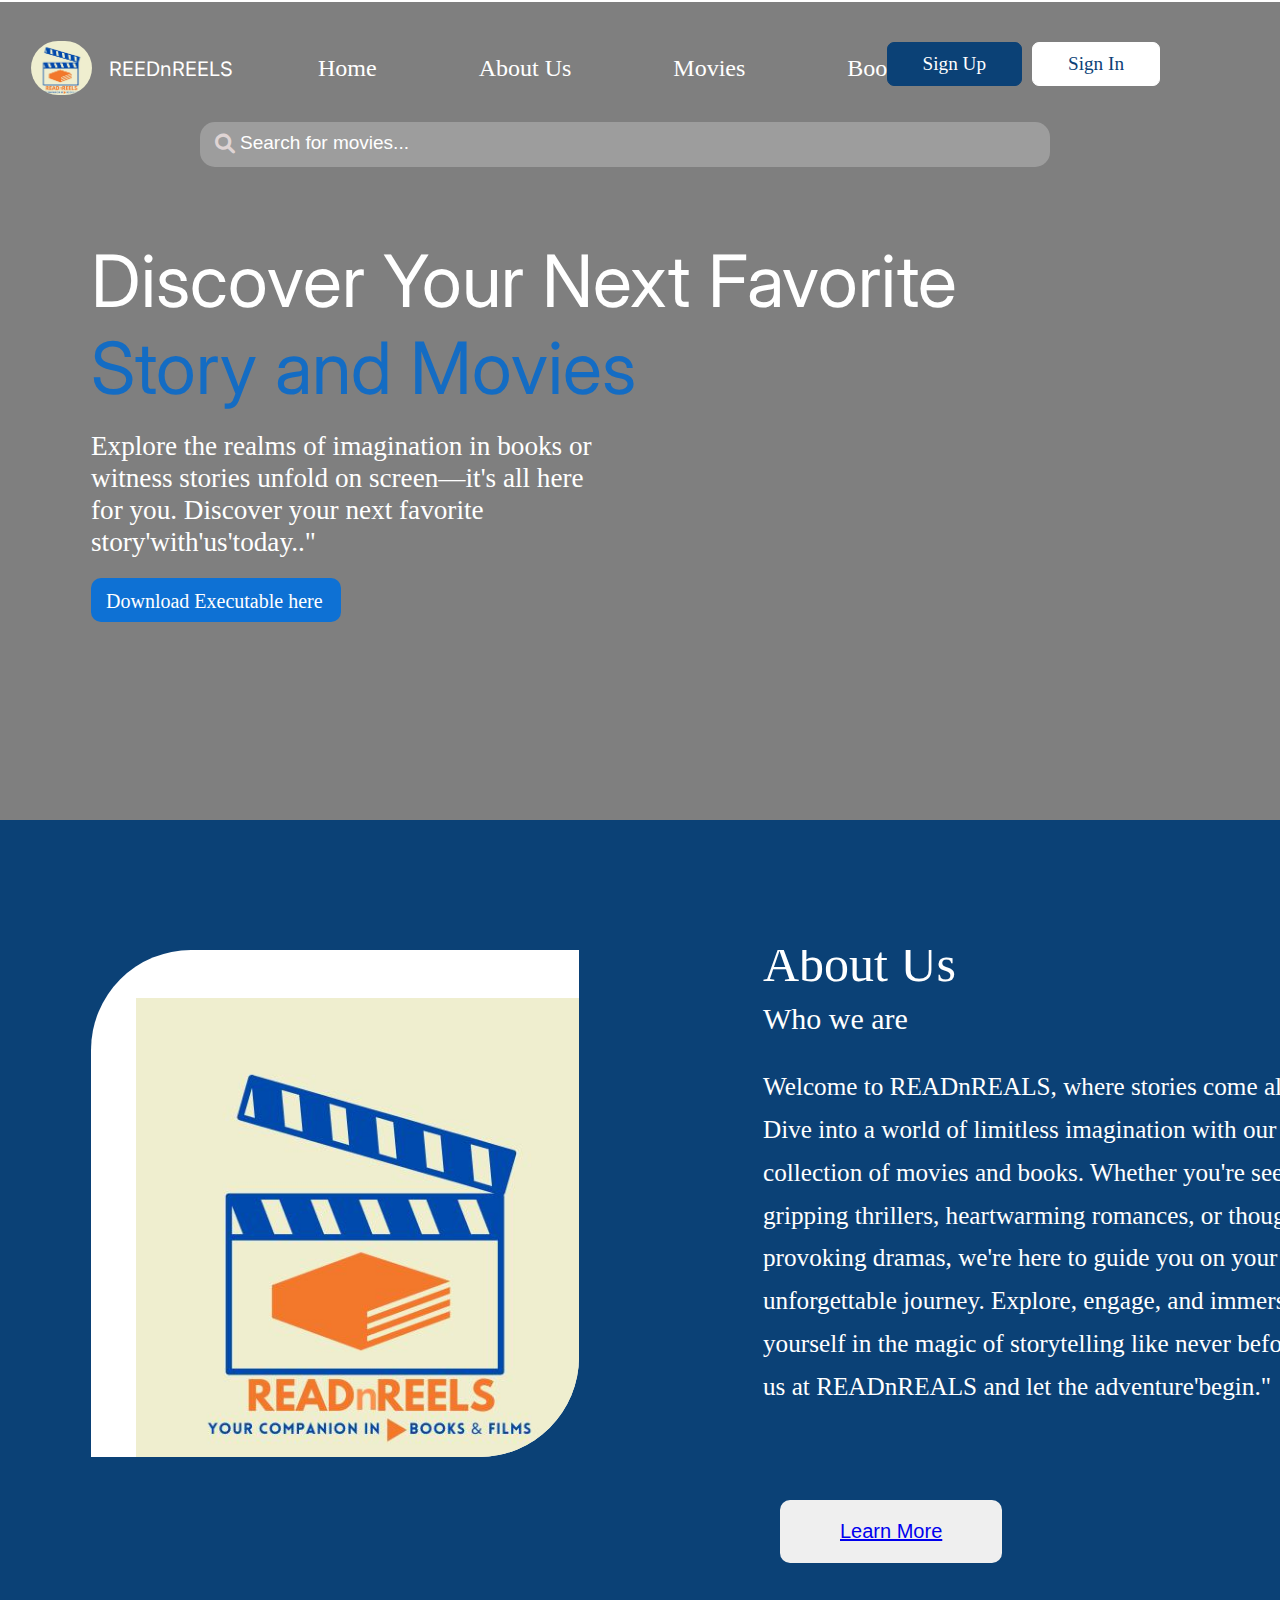
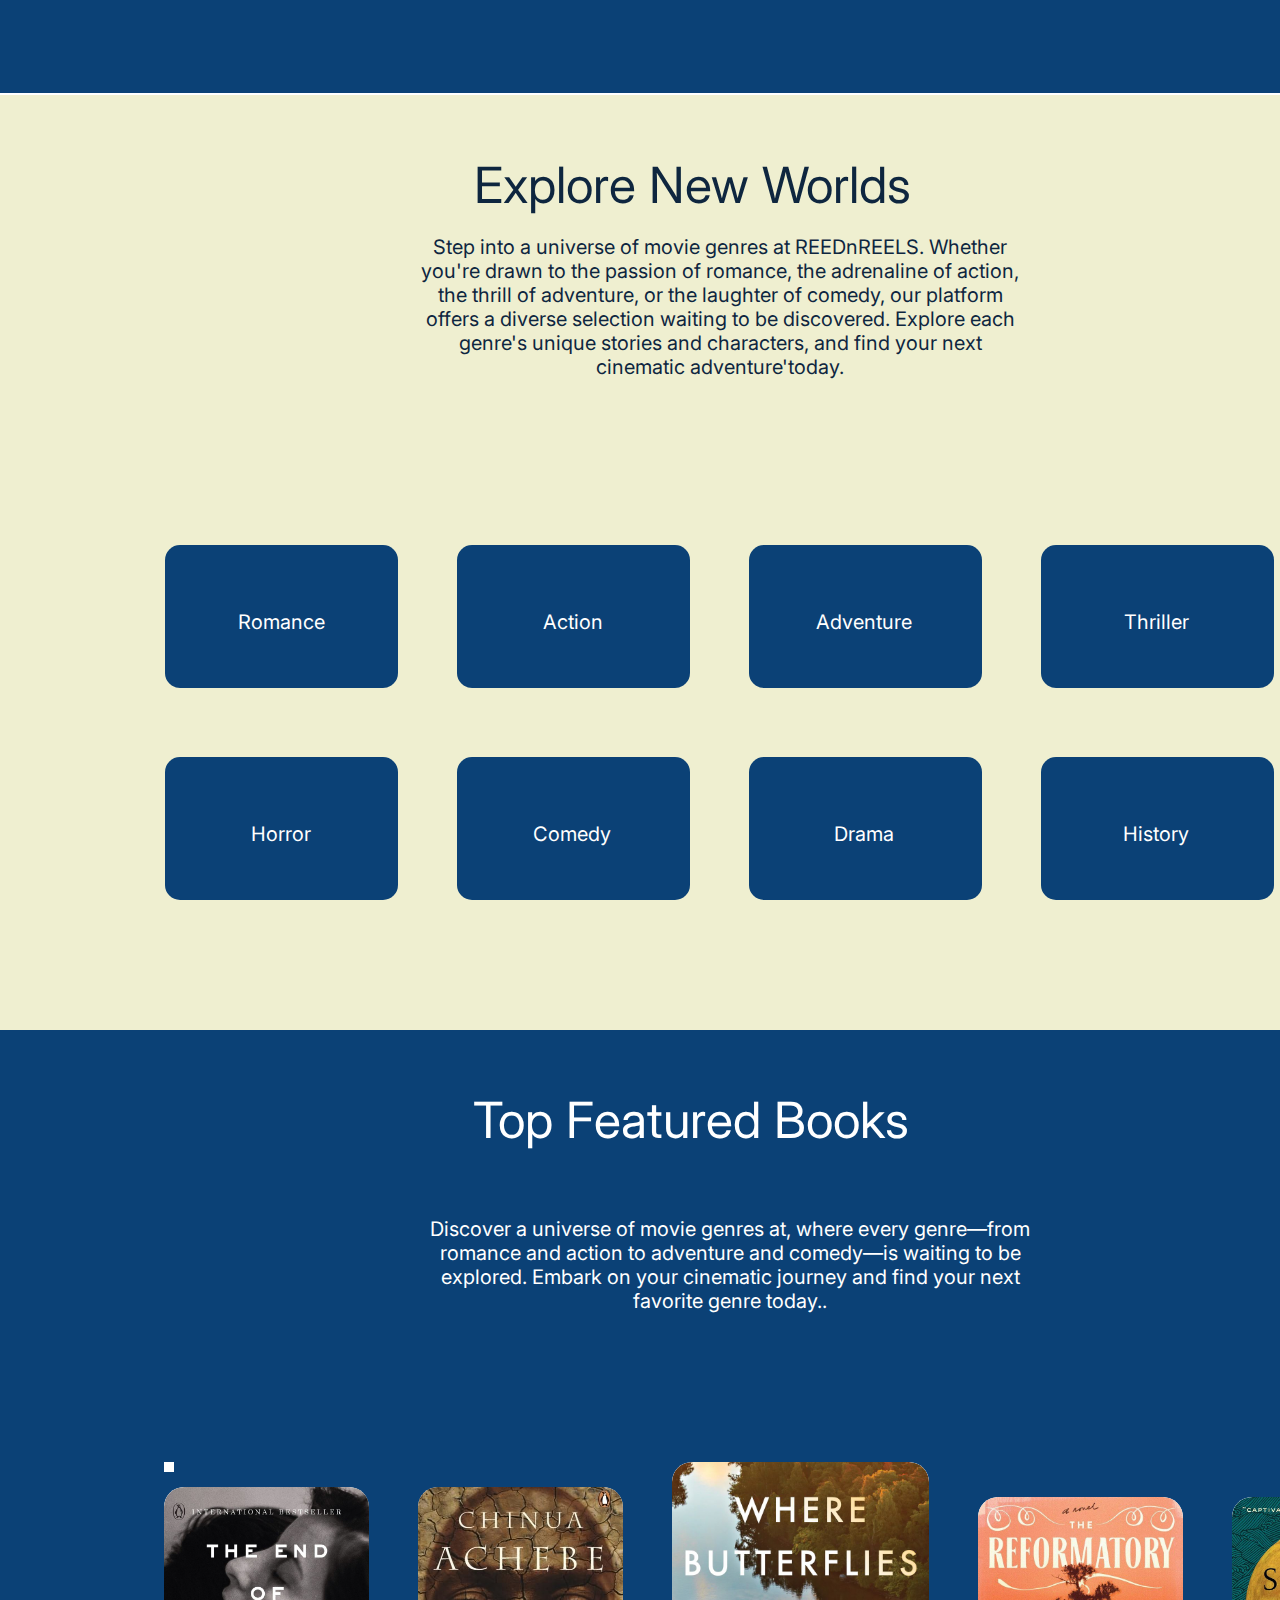
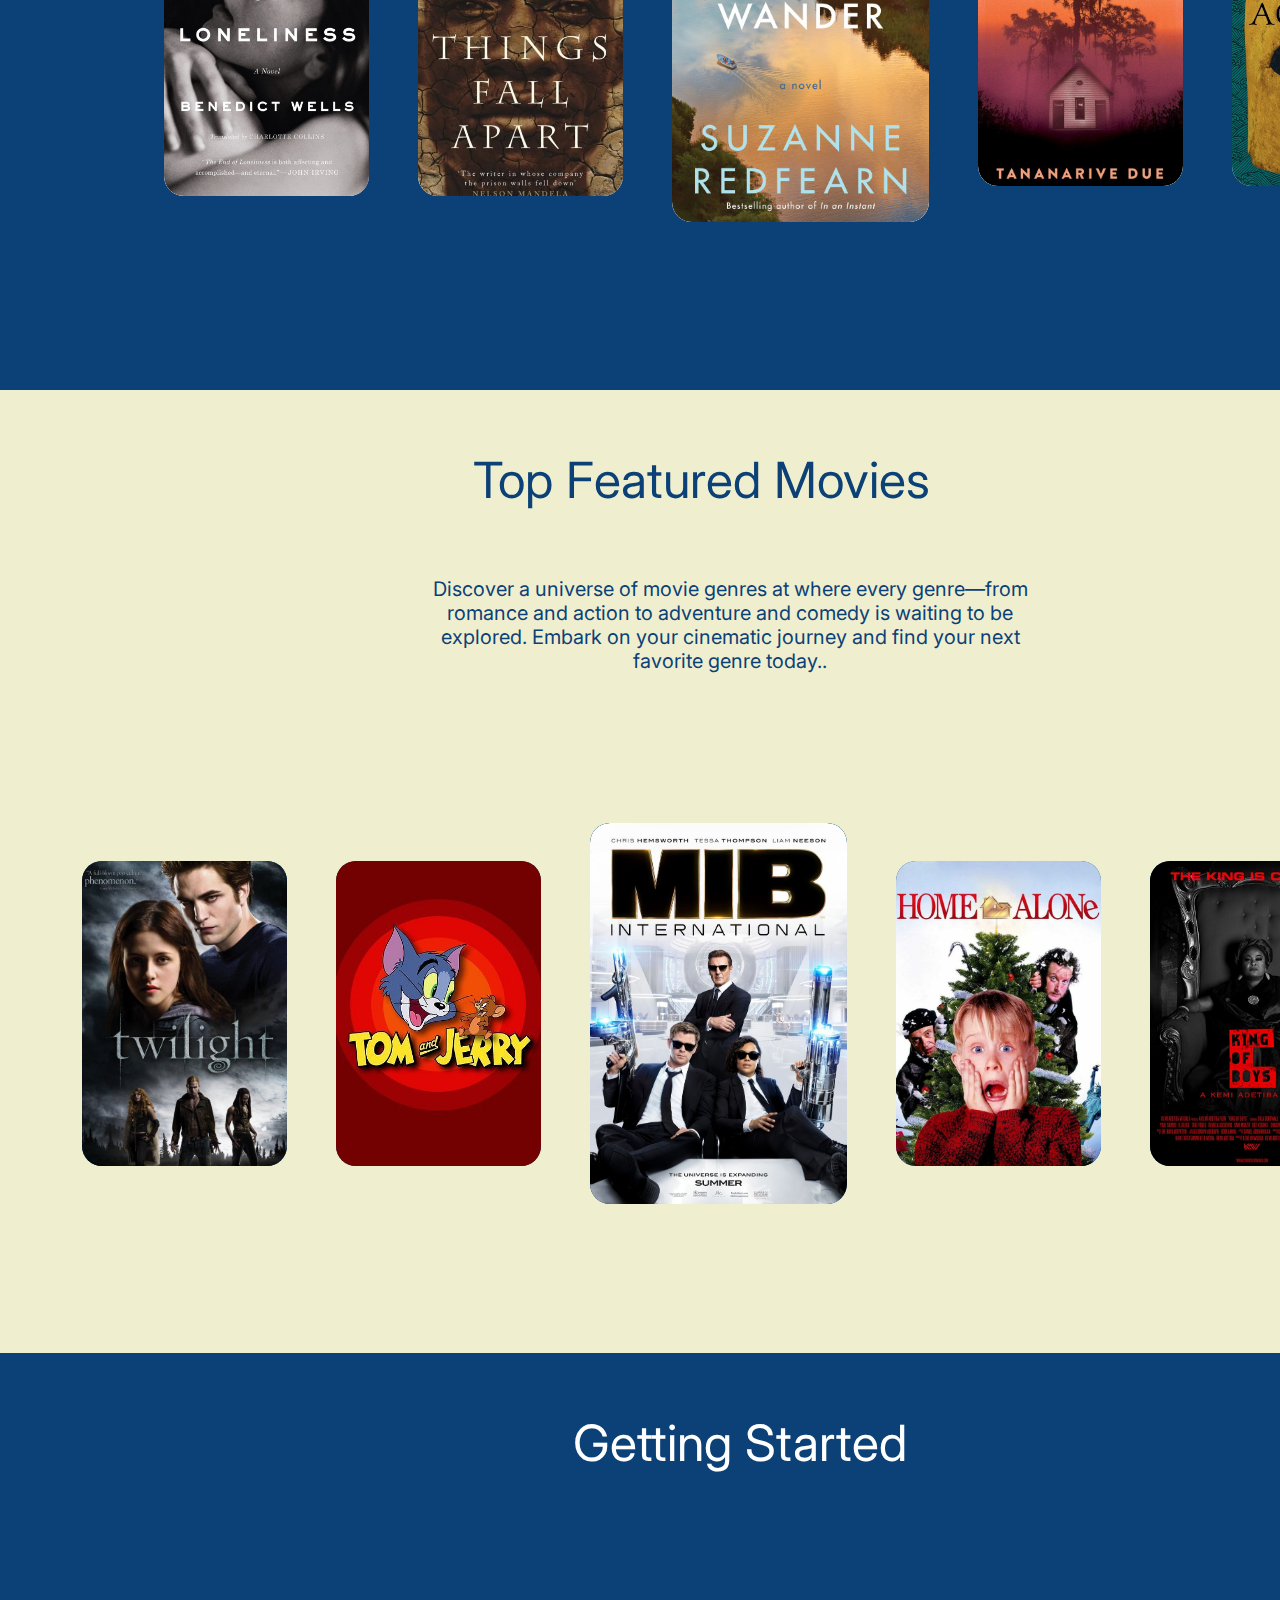
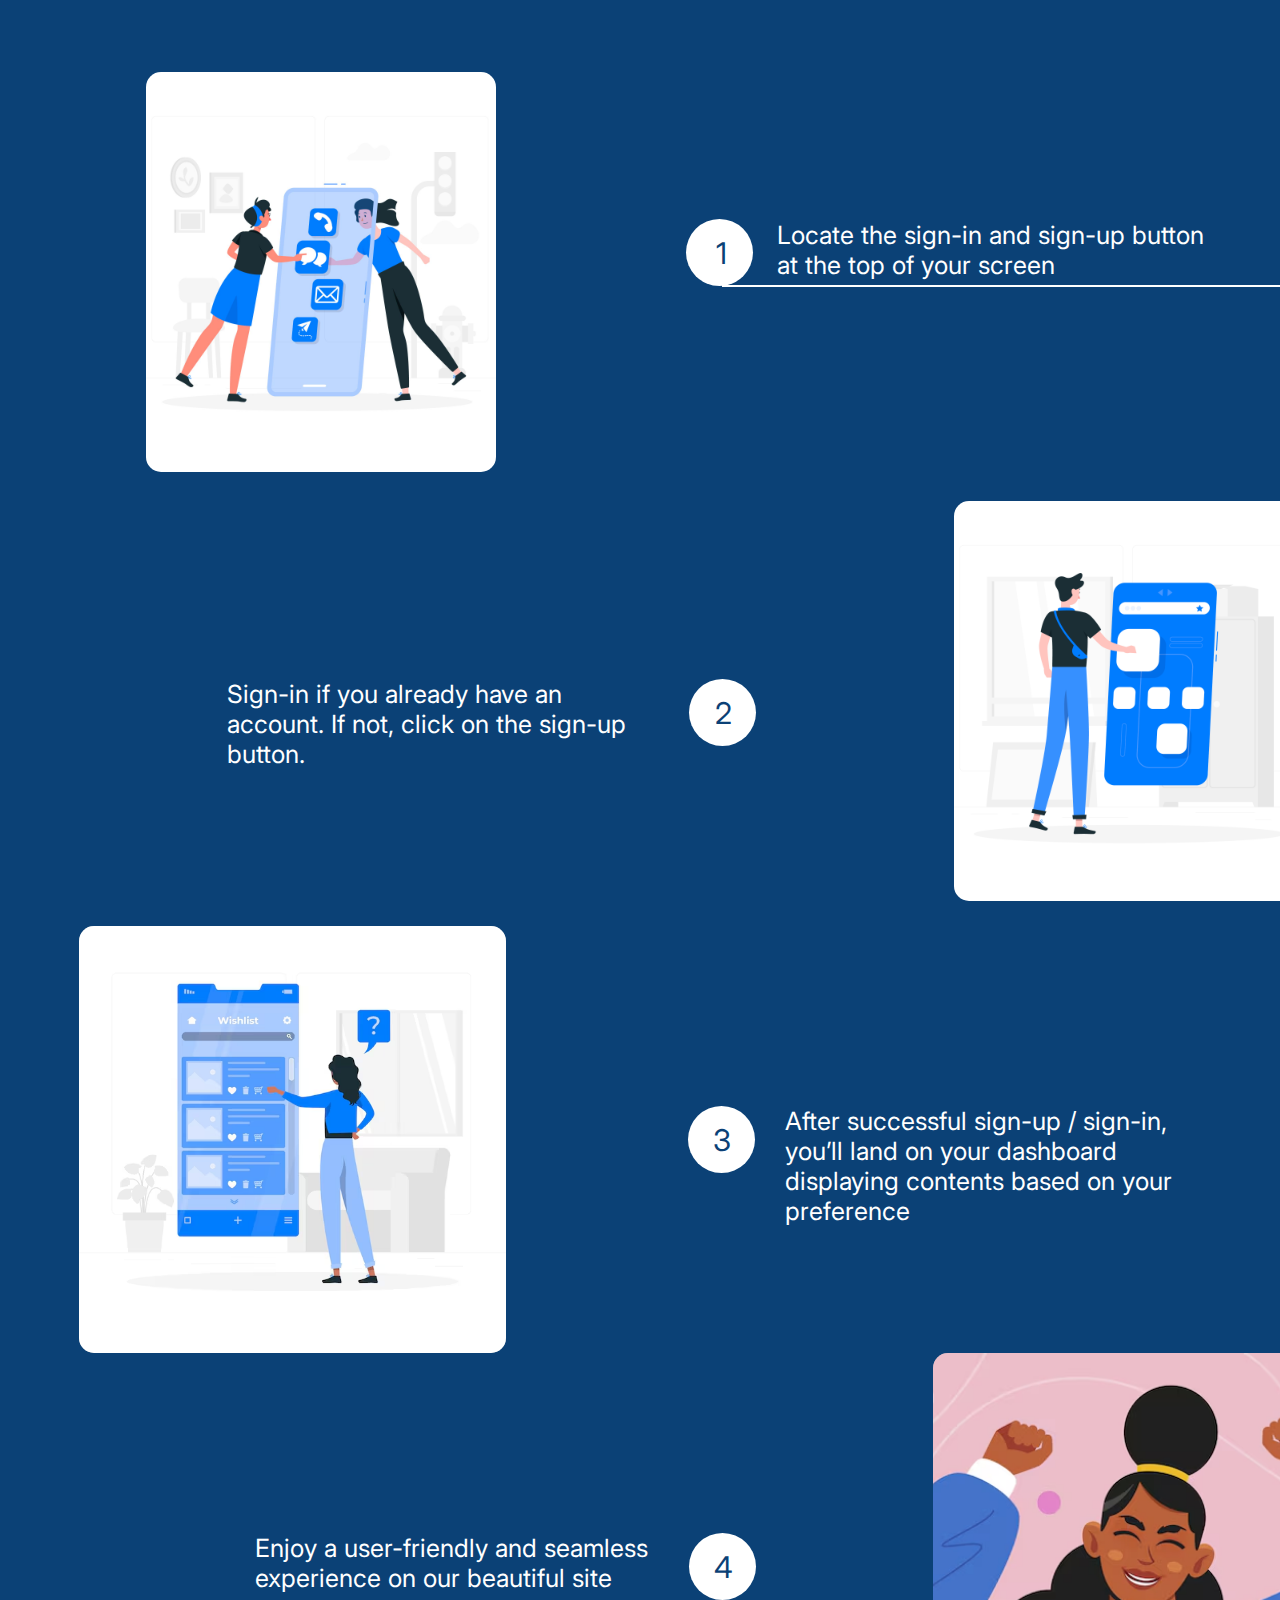
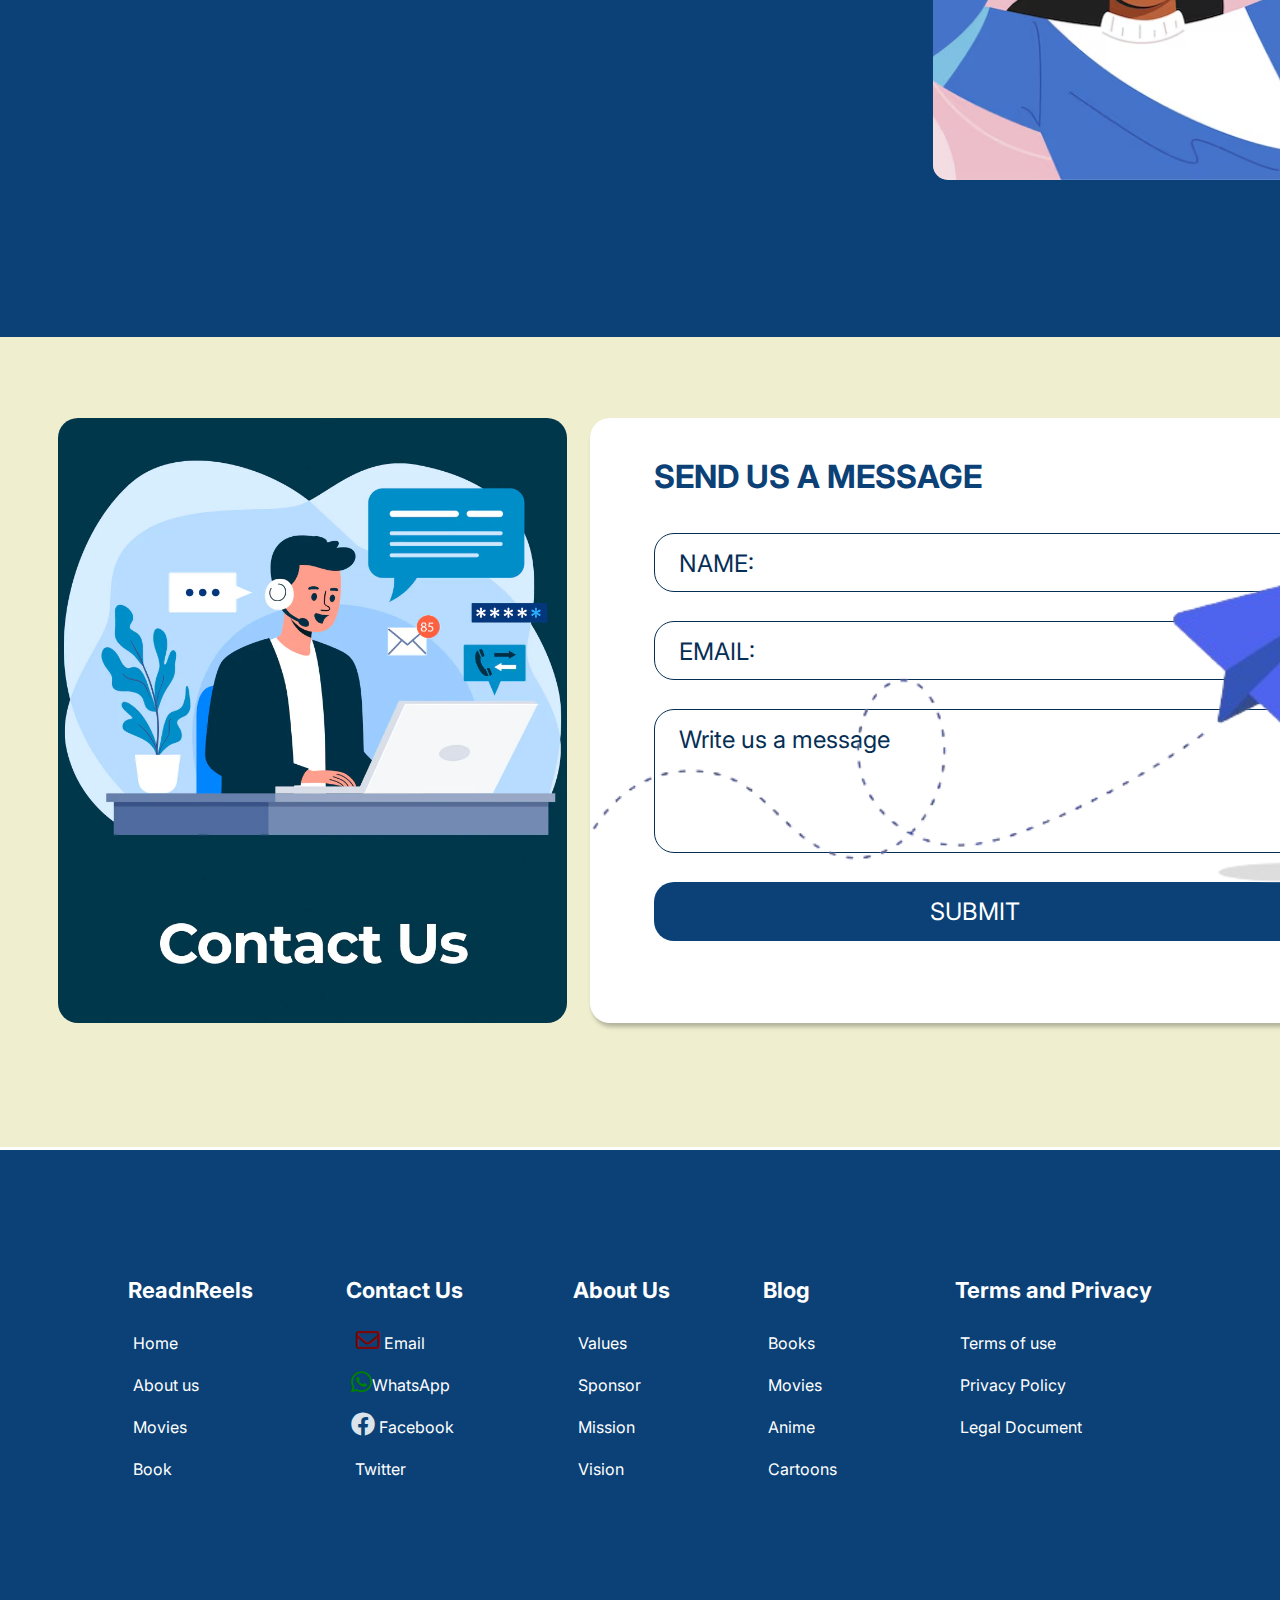
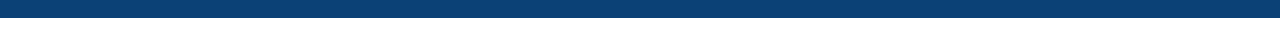
==== commit a6bceb85: "Added executable link" ====
--- a/index.html
+++ b/index.html
@@ -83,13 +83,24 @@
 
   </div>
 
-  <span class="v345_26">Explore the realms of imagination in books or witness stories unfold on screen—it's all here for
-    you. Discover your next favorite story'with'us'today.."</span>
-  <div class="v356_44">
-    <span class="v356_45">Explore New Worlds</span><span class="v356_46">Step into a universe of movie genres at
+  <span class="v345_26">
+    Explore the realms of imagination in books or witness stories unfold on screen—it's all here for
+    you. Discover your next favorite story'with'us'today.."
+
+    <p class="download_exe">
+      <a href="https://drive.google.com/file/d/1JReeRoIChRzUjfwKk9is3Fe8vMxt771V/view?usp=drive_link" class="download_link" target="_blank"> Download Executable here </a>
+    </p>
+
+  </span>
+
+    <div class="v356_44">
+    <span class="v356_45">Explore New Worlds</span>
+
+    <span class="v356_46">Step into a universe of movie genres at
       REEDnREELS. Whether you're drawn to the passion of romance, the adrenaline of action, the thrill of adventure, or
       the laughter of comedy, our platform offers a diverse selection waiting to be discovered. Explore each genre's
-      unique stories and characters, and find your next cinematic adventure'today.</span>
+      unique stories and characters, and find your next cinematic adventure'today.
+    </span>
     <div class="v356_65">
       <div class="v356_63">
         <div class="v356_47"><span class="v356_48">Romance</span></div>
--- a/css/main.css
+++ b/css/main.css
@@ -32,6 +32,23 @@
   font-weight: 700;
   padding: 12px 17px;
   border: 1px solid #fff;
+}
+.download_exe{
+  background-color: #0e71d4;;
+  border-radius: 10px;
+  width: 250px;
+  margin-top: 20px;
+  padding: 5px;
+
+}
+.download_link{
+  text-decoration: none;
+  color: #fff;
+  padding: 5px 10px;
+  color: #fff;
+  font-size: 20px;
+  text-align: center;
+
 }
 .v331_31 {
   width: 100%;
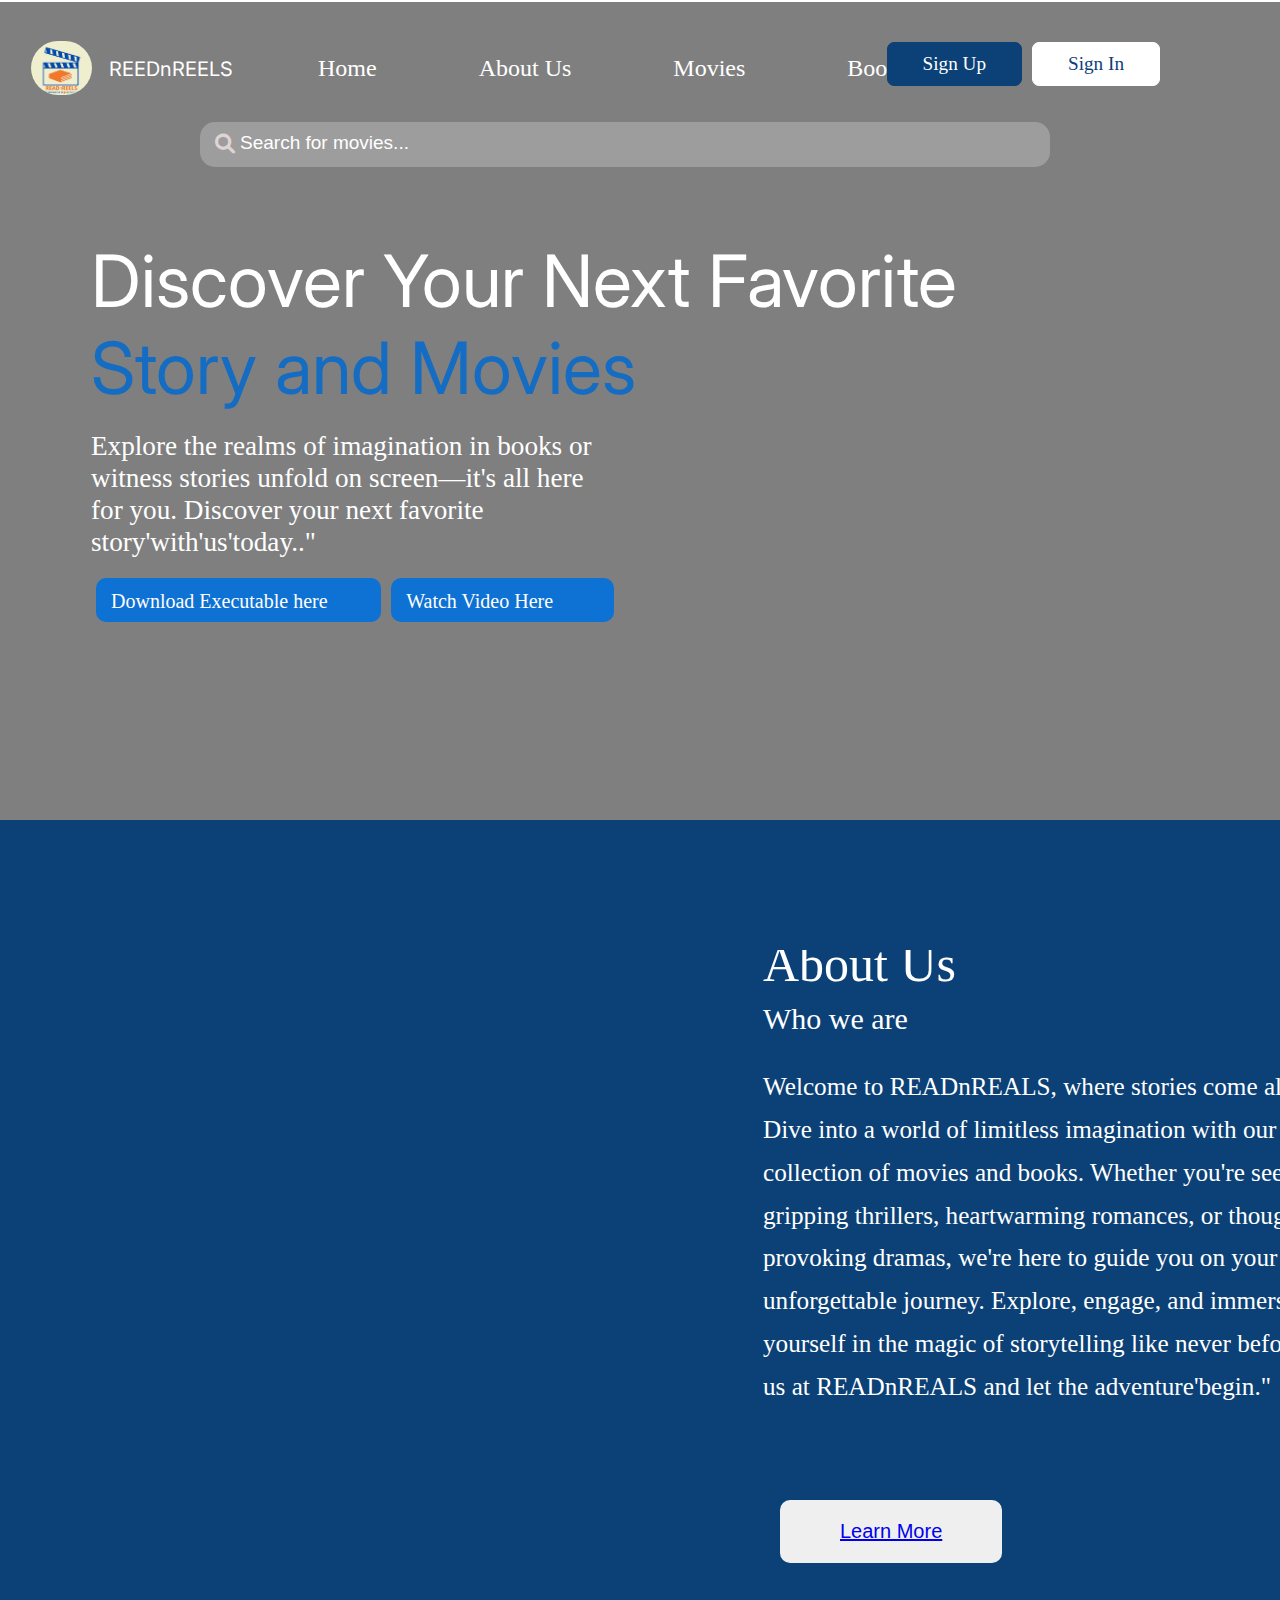
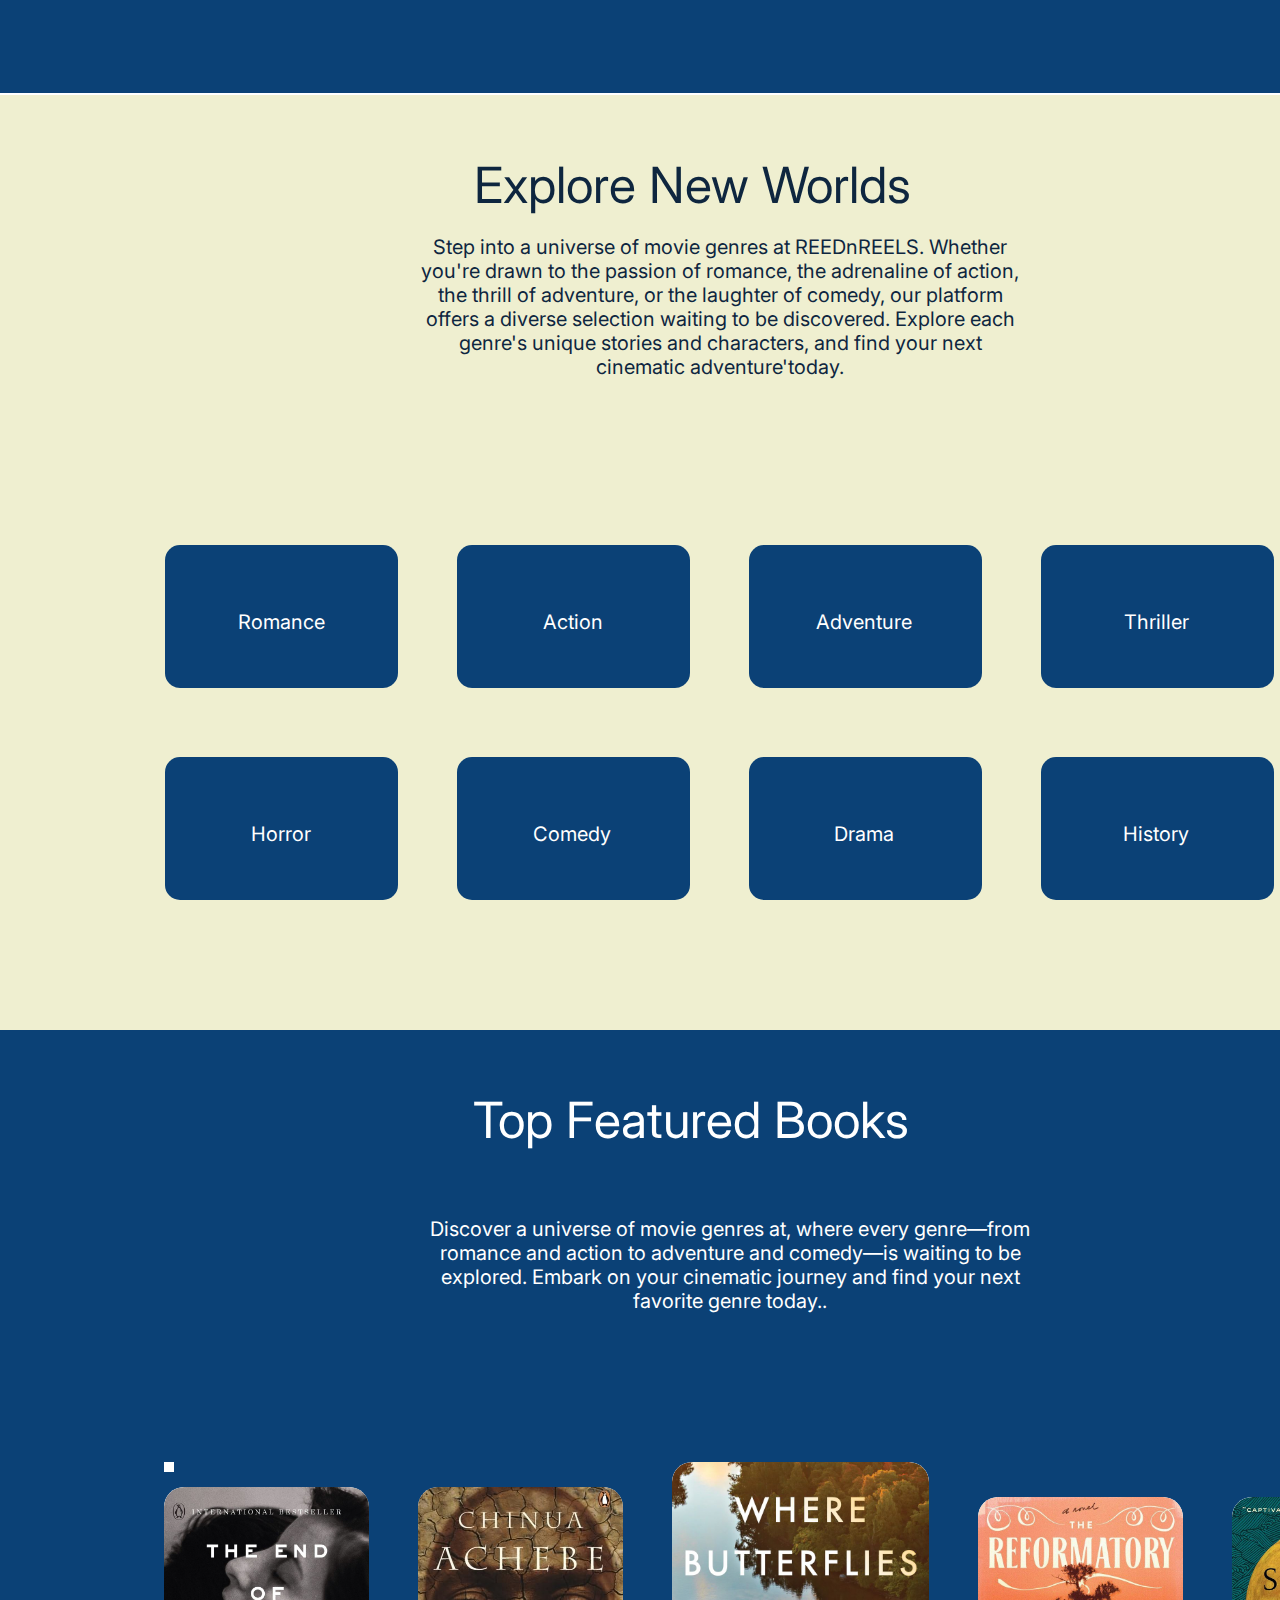
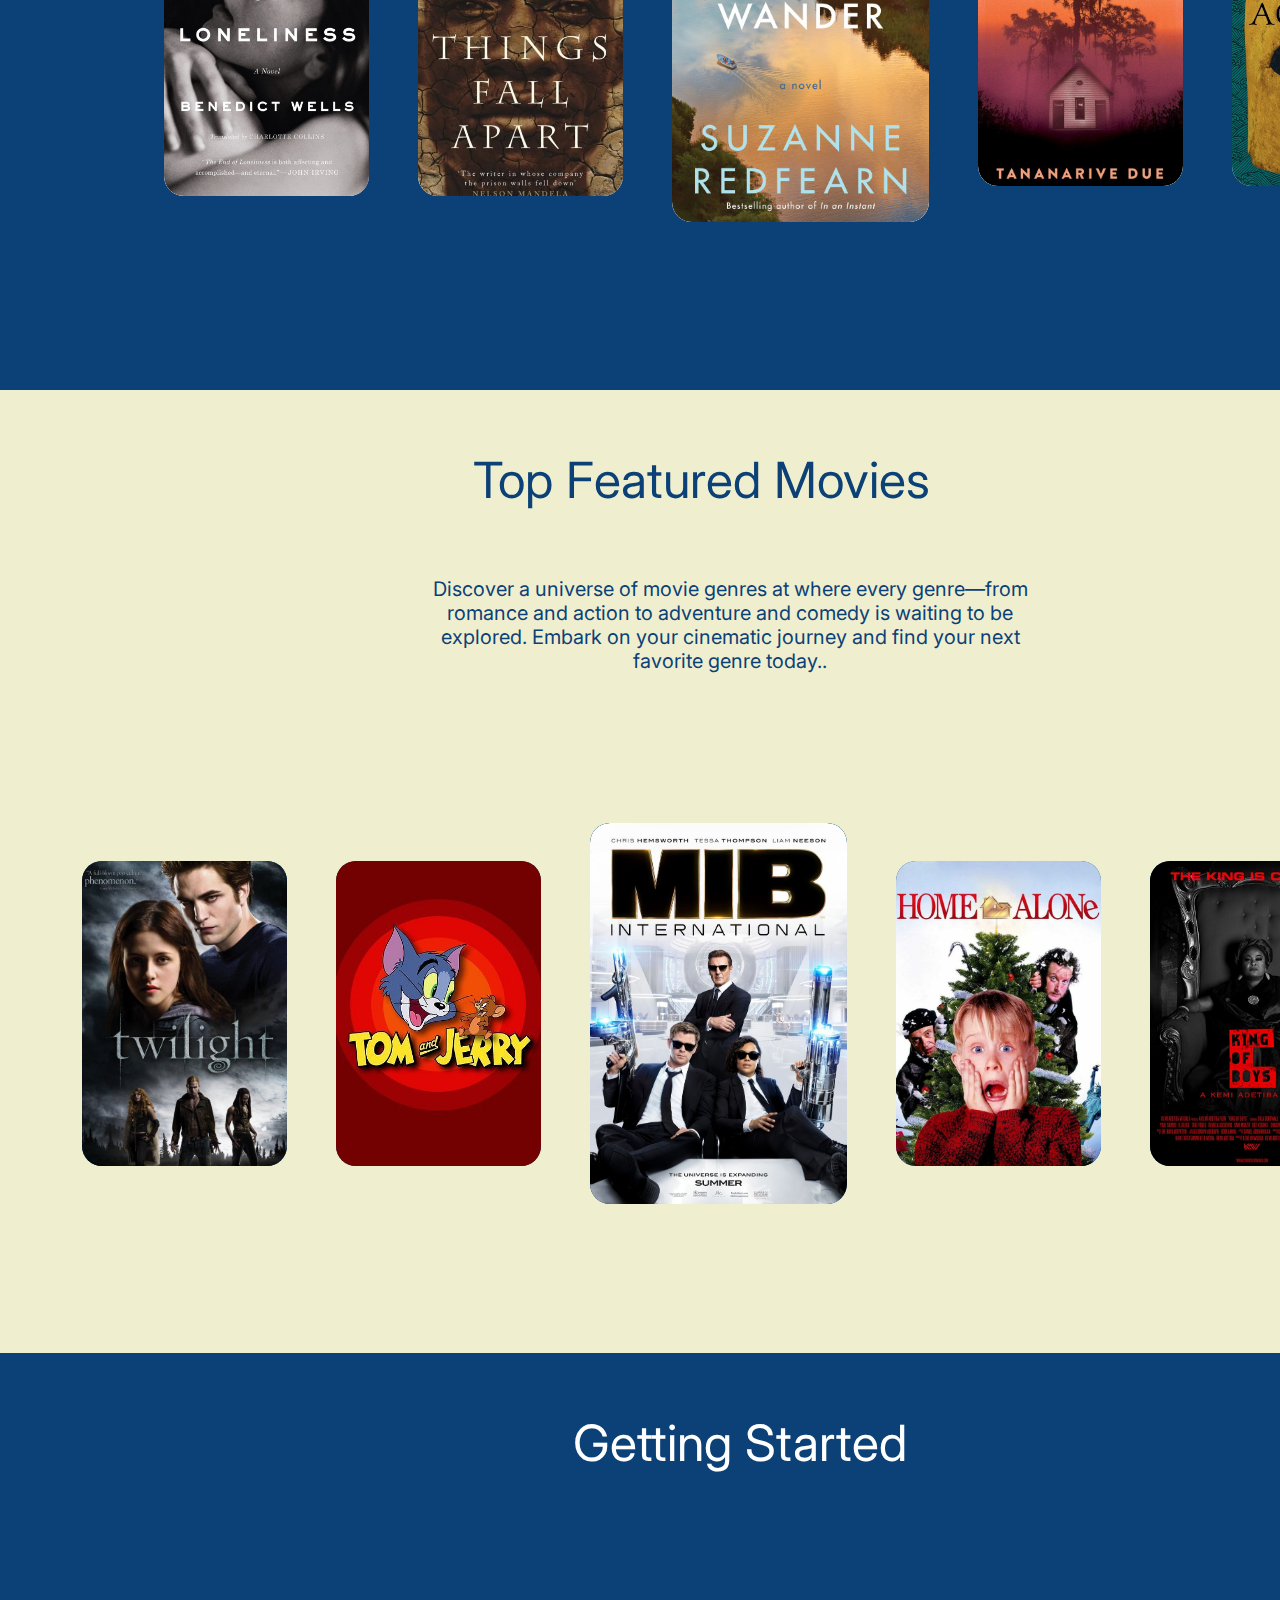
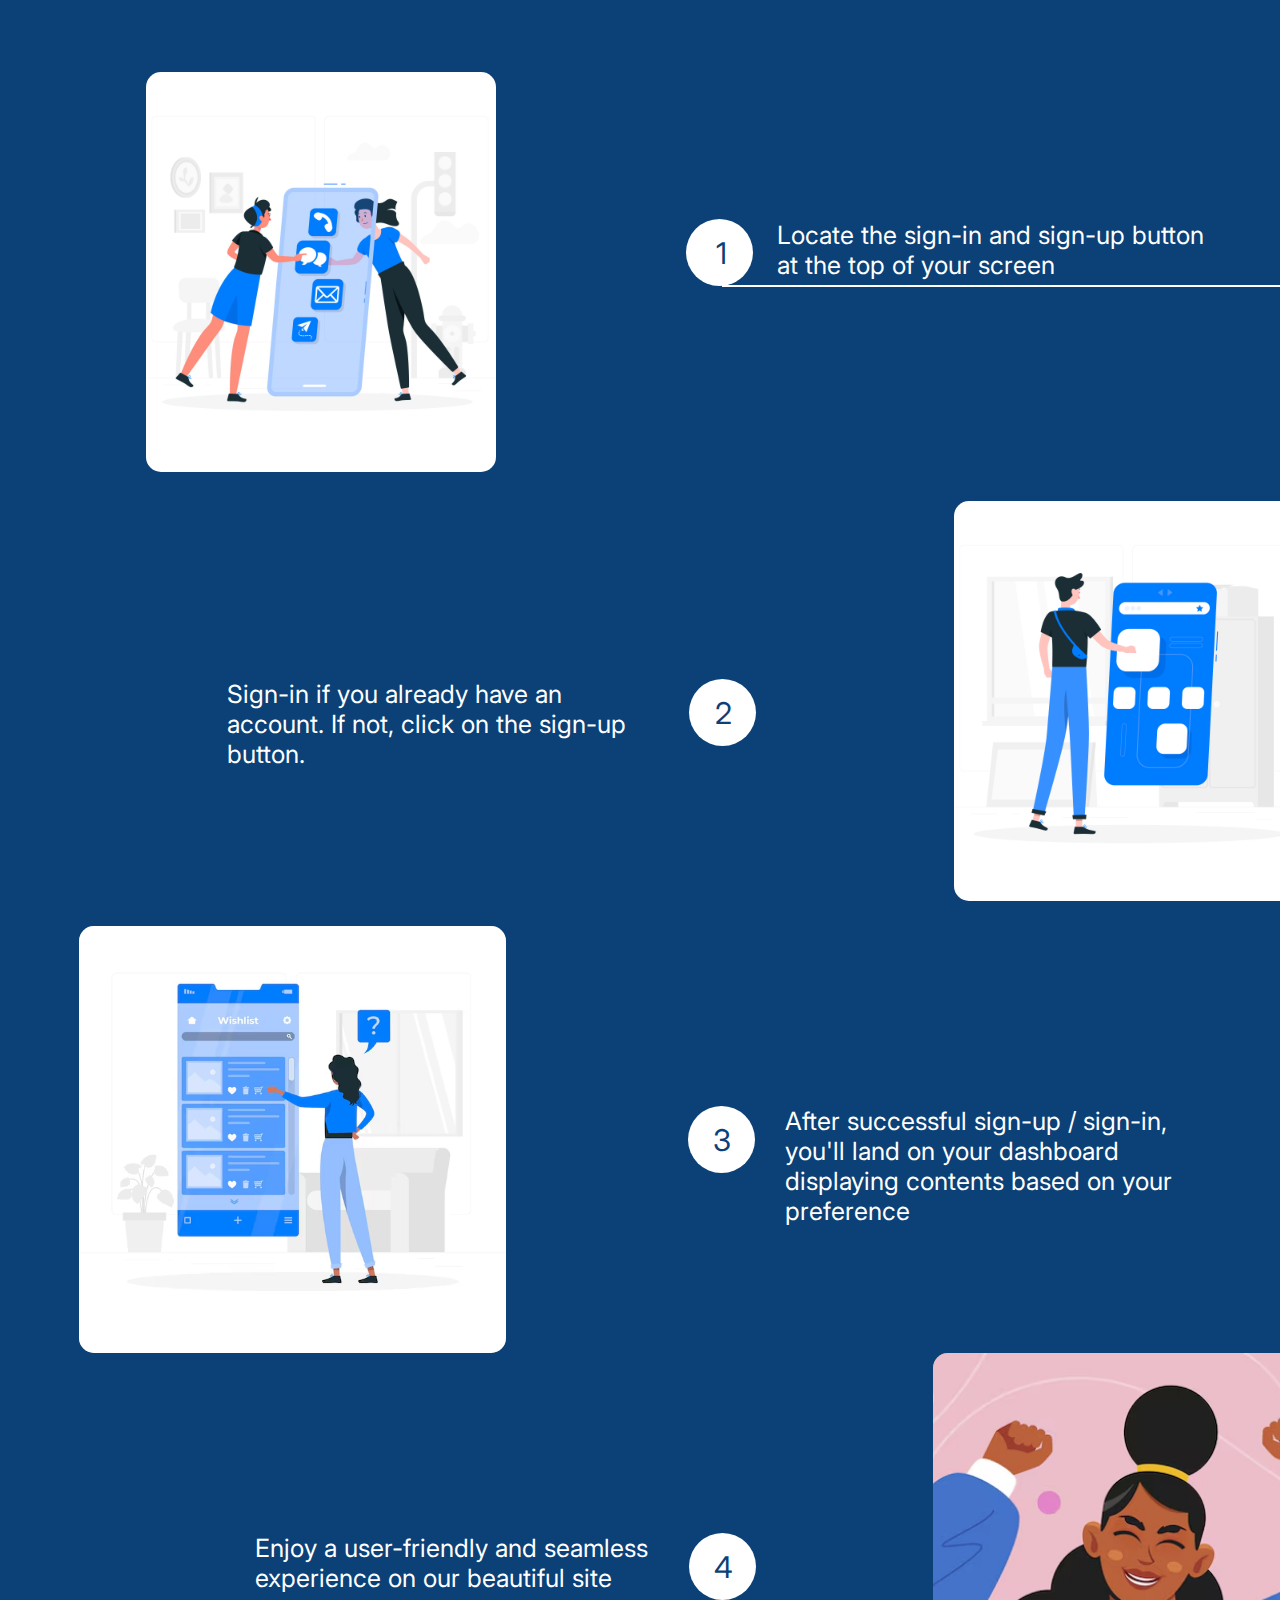
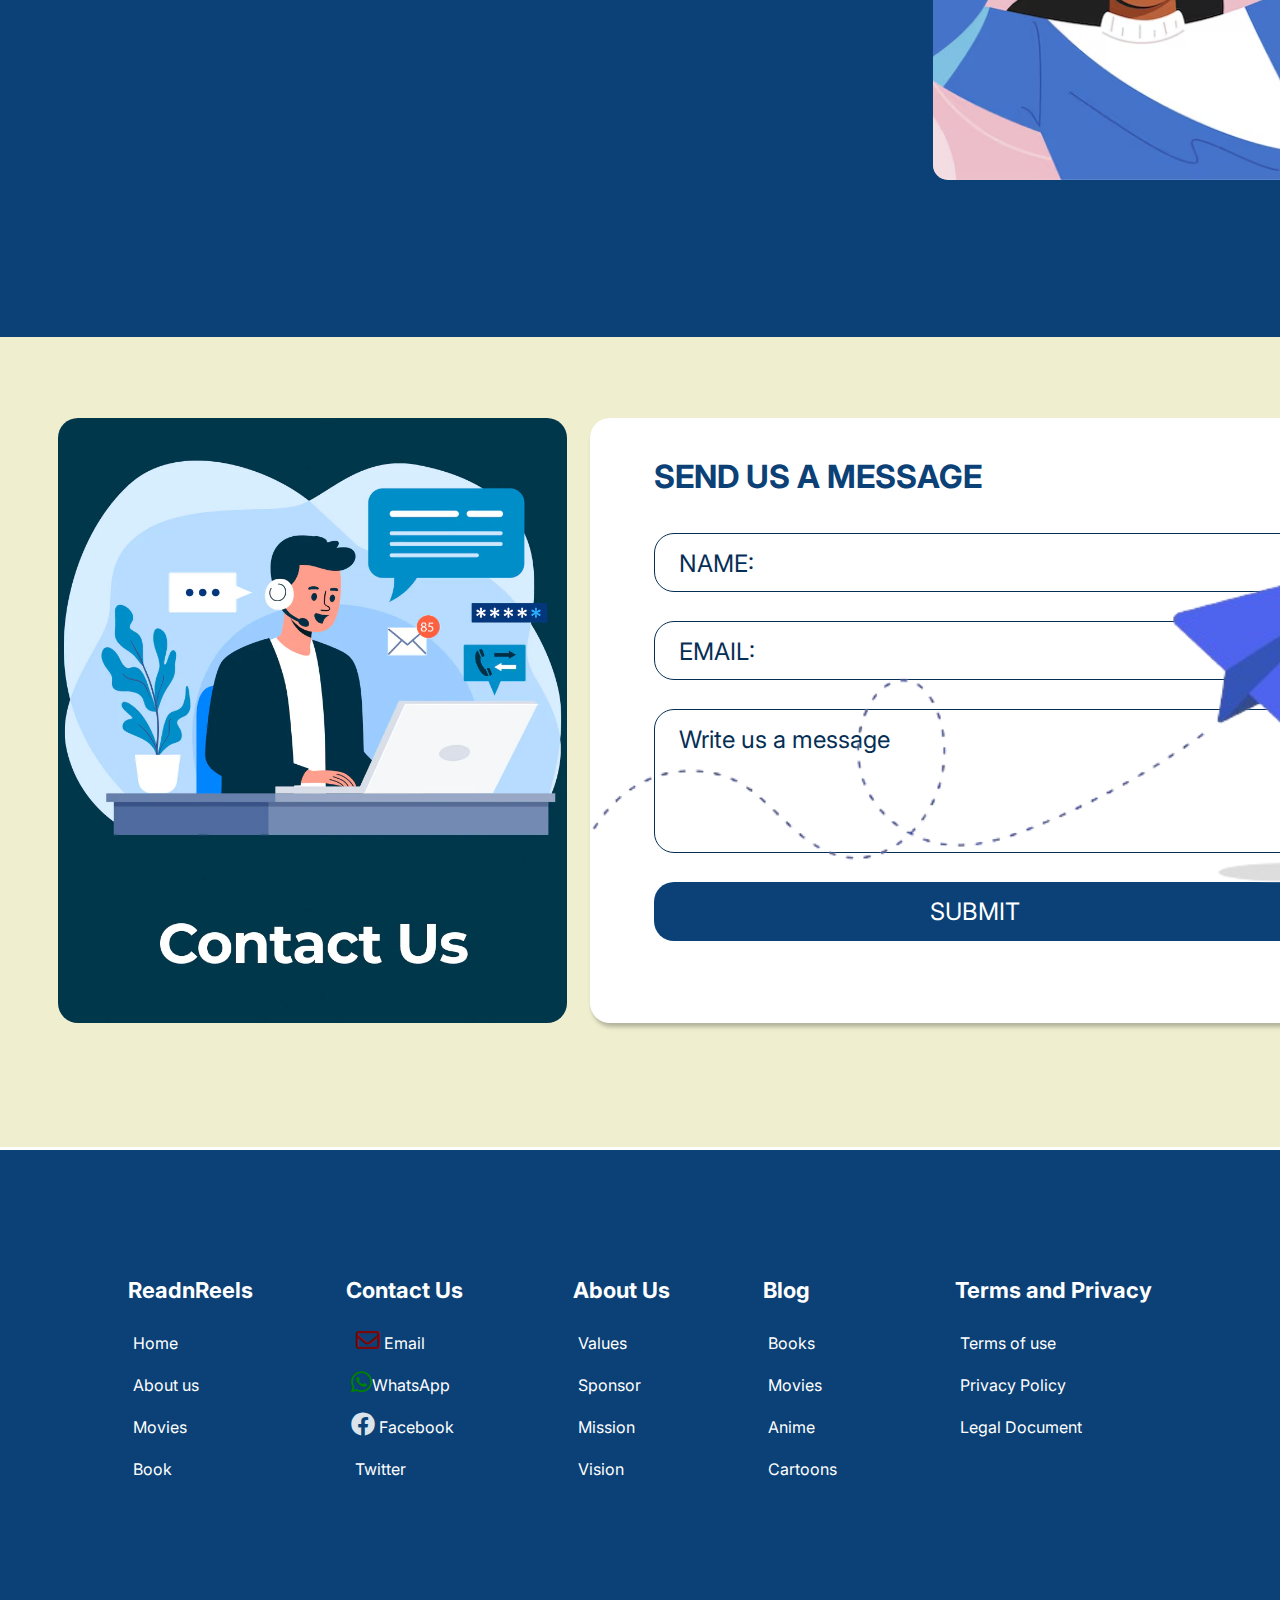
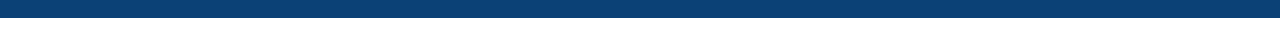
==== commit c0f135e8: "Added video link" ====
--- a/index.html
+++ b/index.html
@@ -57,6 +57,10 @@
       Movies</span></span>
   <div class="v332_52">
     <div class="v332_54">
+      <iframe width="560" height="400" src="https://www.youtube.com/embed/eVAHVQKhlSs?si=2-_Ab6shyf-utG2T"
+        title="YouTube video player" frameborder="0" allow="accelerometer; autoplay; clipboard-write;
+            encrypted-media; gyroscope; picture-in-picture; web-share" referrerpolicy="strict-origin-when-cross-origin"
+        allowfullscreen></iframe>
       <div class="v332_66">
         <div class="v313_114"></div>
         <div class="v313_115"></div>
@@ -86,14 +90,21 @@
   <span class="v345_26">
     Explore the realms of imagination in books or witness stories unfold on screen—it's all here for
     you. Discover your next favorite story'with'us'today.."
-
-    <p class="download_exe">
-      <a href="https://drive.google.com/file/d/1JReeRoIChRzUjfwKk9is3Fe8vMxt771V/view?usp=drive_link" class="download_link" target="_blank"> Download Executable here </a>
-    </p>
+    <div class="link-video">
+      <p class="download_exe">
+        <a href="https://drive.google.com/file/d/1JReeRoIChRzUjfwKk9is3Fe8vMxt771V/view?usp=drive_link"
+          class="download_link" target="_blank"> Download Executable here </a>
+      </p>
+      <p class="download_exe download_exea ">
+        <a href="#aboutus" class="download_link"> Watch Video Here </a>
+      </p>
+
+    </div>
+
 
   </span>
 
-    <div class="v356_44">
+  <div class="v356_44">
     <span class="v356_45">Explore New Worlds</span>
 
     <span class="v356_46">Step into a universe of movie genres at
@@ -192,9 +203,13 @@
       <div class="v461_35"></div>
     </div>
     <div class="v356_102"><span class="v361_134">4</span></div>
-    <span class="v356_85">Getting Started</span><span class="v359_126">Locate the sign-in and sign-up button at the top
+
+    <div>
+
+    </div> <span class="v356_85">Getting Started</span><span class="v359_126">Locate the sign-in and sign-up button at
+      the top
       of your screen</span><span class="v359_127">Sign-in if you already have an account. If not, click on the sign-up
-      button.</span><span class="v359_128">After successful sign-up / sign-in, you’ll land on your dashboard
+      button.</span><span class="v359_128">After successful sign-up / sign-in, you'll land on your dashboard
       displaying contents based on your preference</span><span class="v313_152">Enjoy a user-friendly and seamless
       experience on our beautiful
       site</span>
--- a/css/main.css
+++ b/css/main.css
@@ -36,10 +36,17 @@
 .download_exe{
   background-color: #0e71d4;;
   border-radius: 10px;
-  width: 250px;
-  margin-top: 20px;
+  width: 450px;
+  margin: 20px 5px;
   padding: 5px;
 
+}
+.download_exea {
+  width: 350px;
+}
+.link-video{
+  display: flex;
+  justify-content: space-between;
 }
 .download_link{
   text-decoration: none;
@@ -50,6 +57,7 @@
   text-align: center;
 
 }
+
 .v331_31 {
   width: 100%;
   height: 8029px;
@@ -253,27 +261,17 @@
 }
 
 .v332_54 {
-  width: 488px;
-  height: 507px;
-  background: rgba(255, 255, 255, 1);
-  opacity: 1;
+  /* width: 488px;
+  height: 507px; */
   position: absolute;
   top: 130px;
   left: 91px;
-  border-top-left-radius: 100px;
-  border-bottom-right-radius: 100px;
   overflow: hidden;
 }
 
 .v332_66 {
   width: 86px;
   height: 20px;
-  background: url("../images/v332_66.png");
-  background-repeat: no-repeat;
-  background-position: center center;
-  background-size: cover;
-  margin: 13px;
-  opacity: 1;
   position: absolute;
   top: 549px;
   left: 228px;
@@ -316,11 +314,6 @@
 .v448_2 {
   width: 470px;
   height: 480px;
-  background: url("../images/v448_2.png");
-  background-repeat: no-repeat;
-  background-position: center center;
-  background-size: cover;
-  opacity: 1;
   position: absolute;
   top: 48px;
   left: 45px;
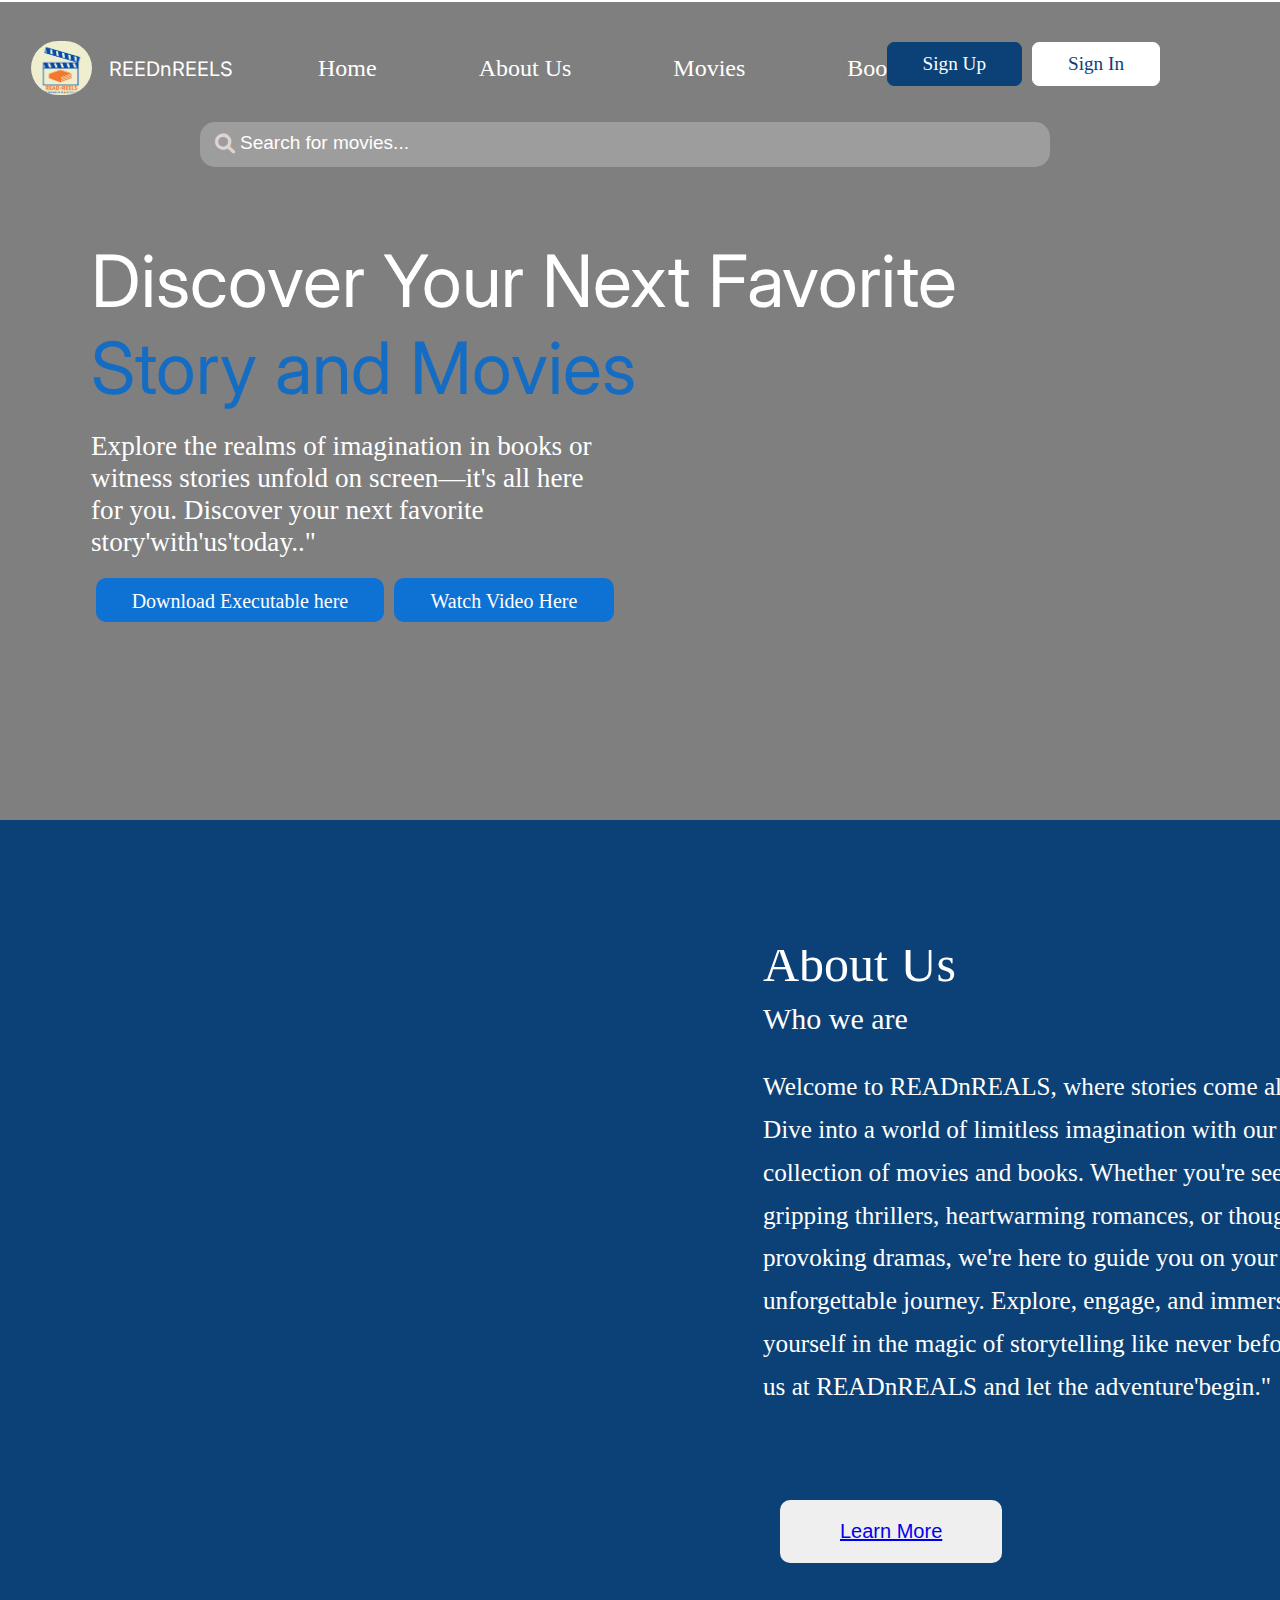
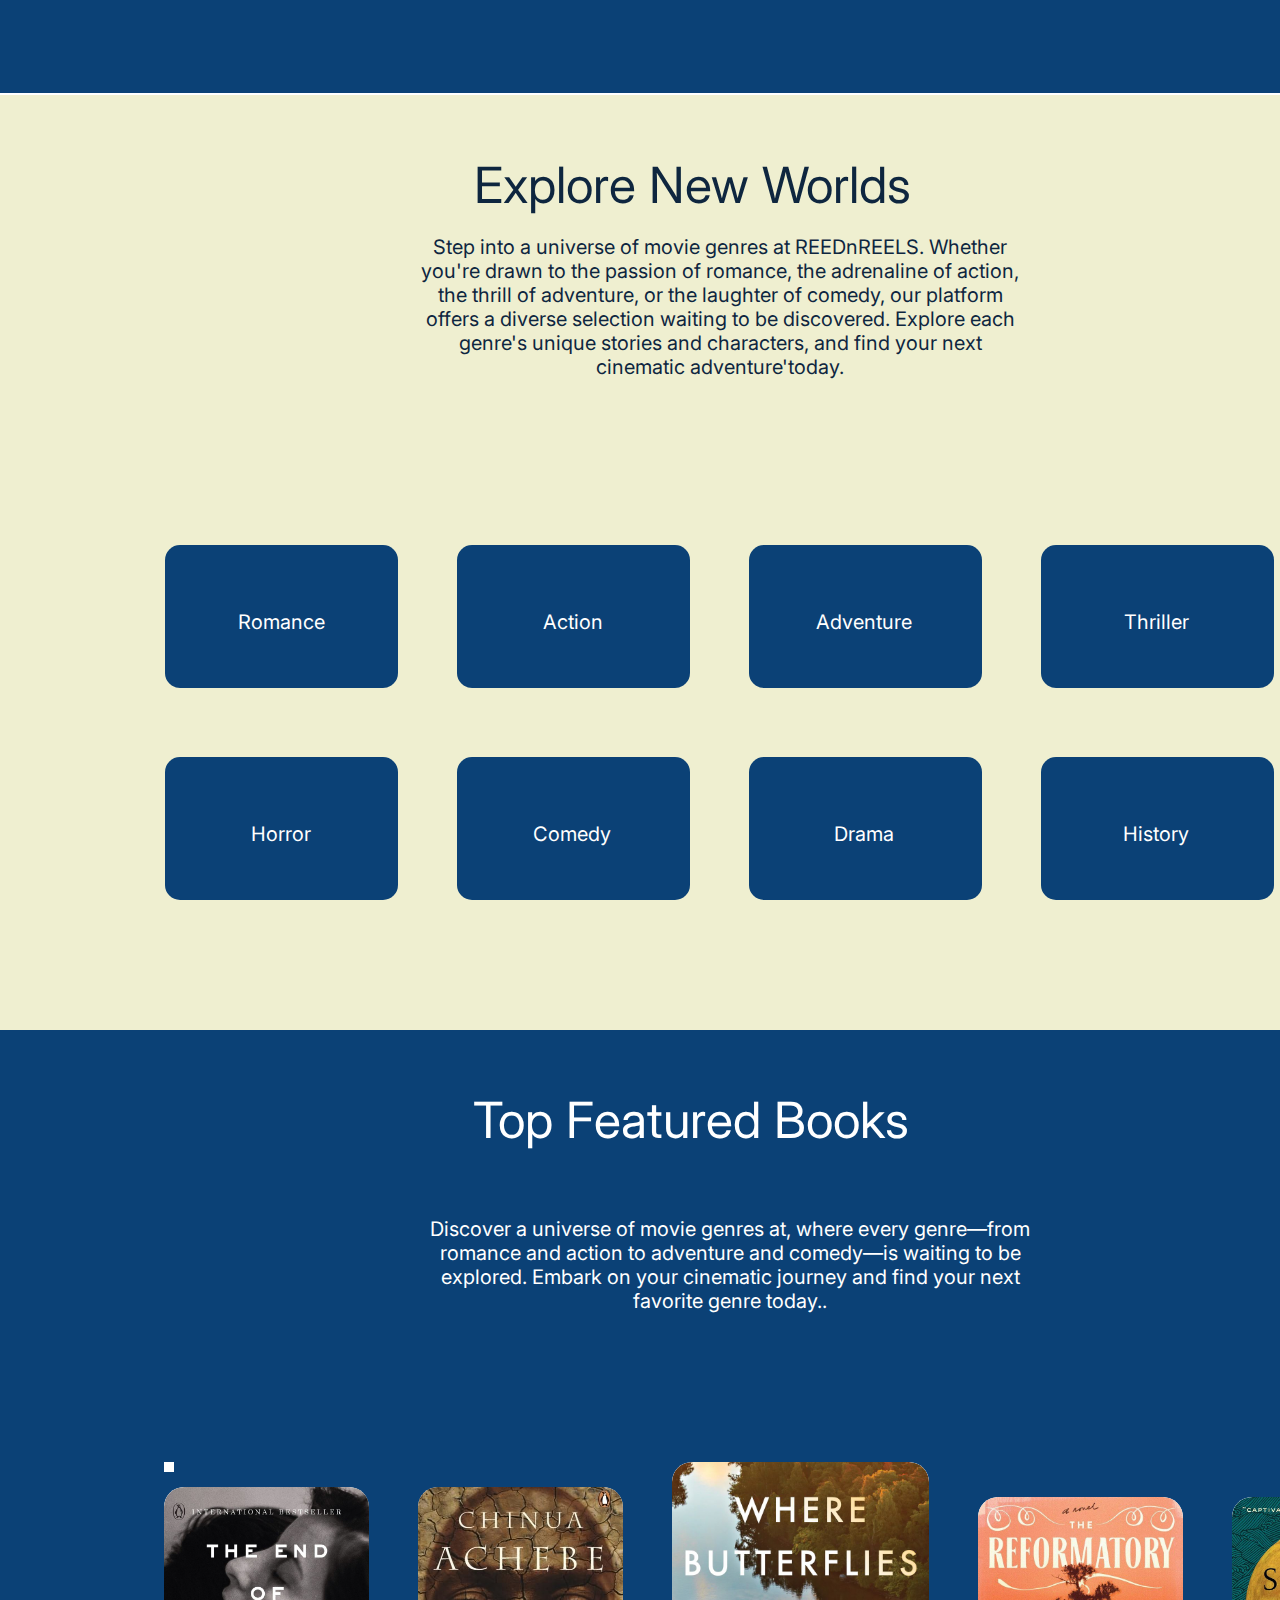
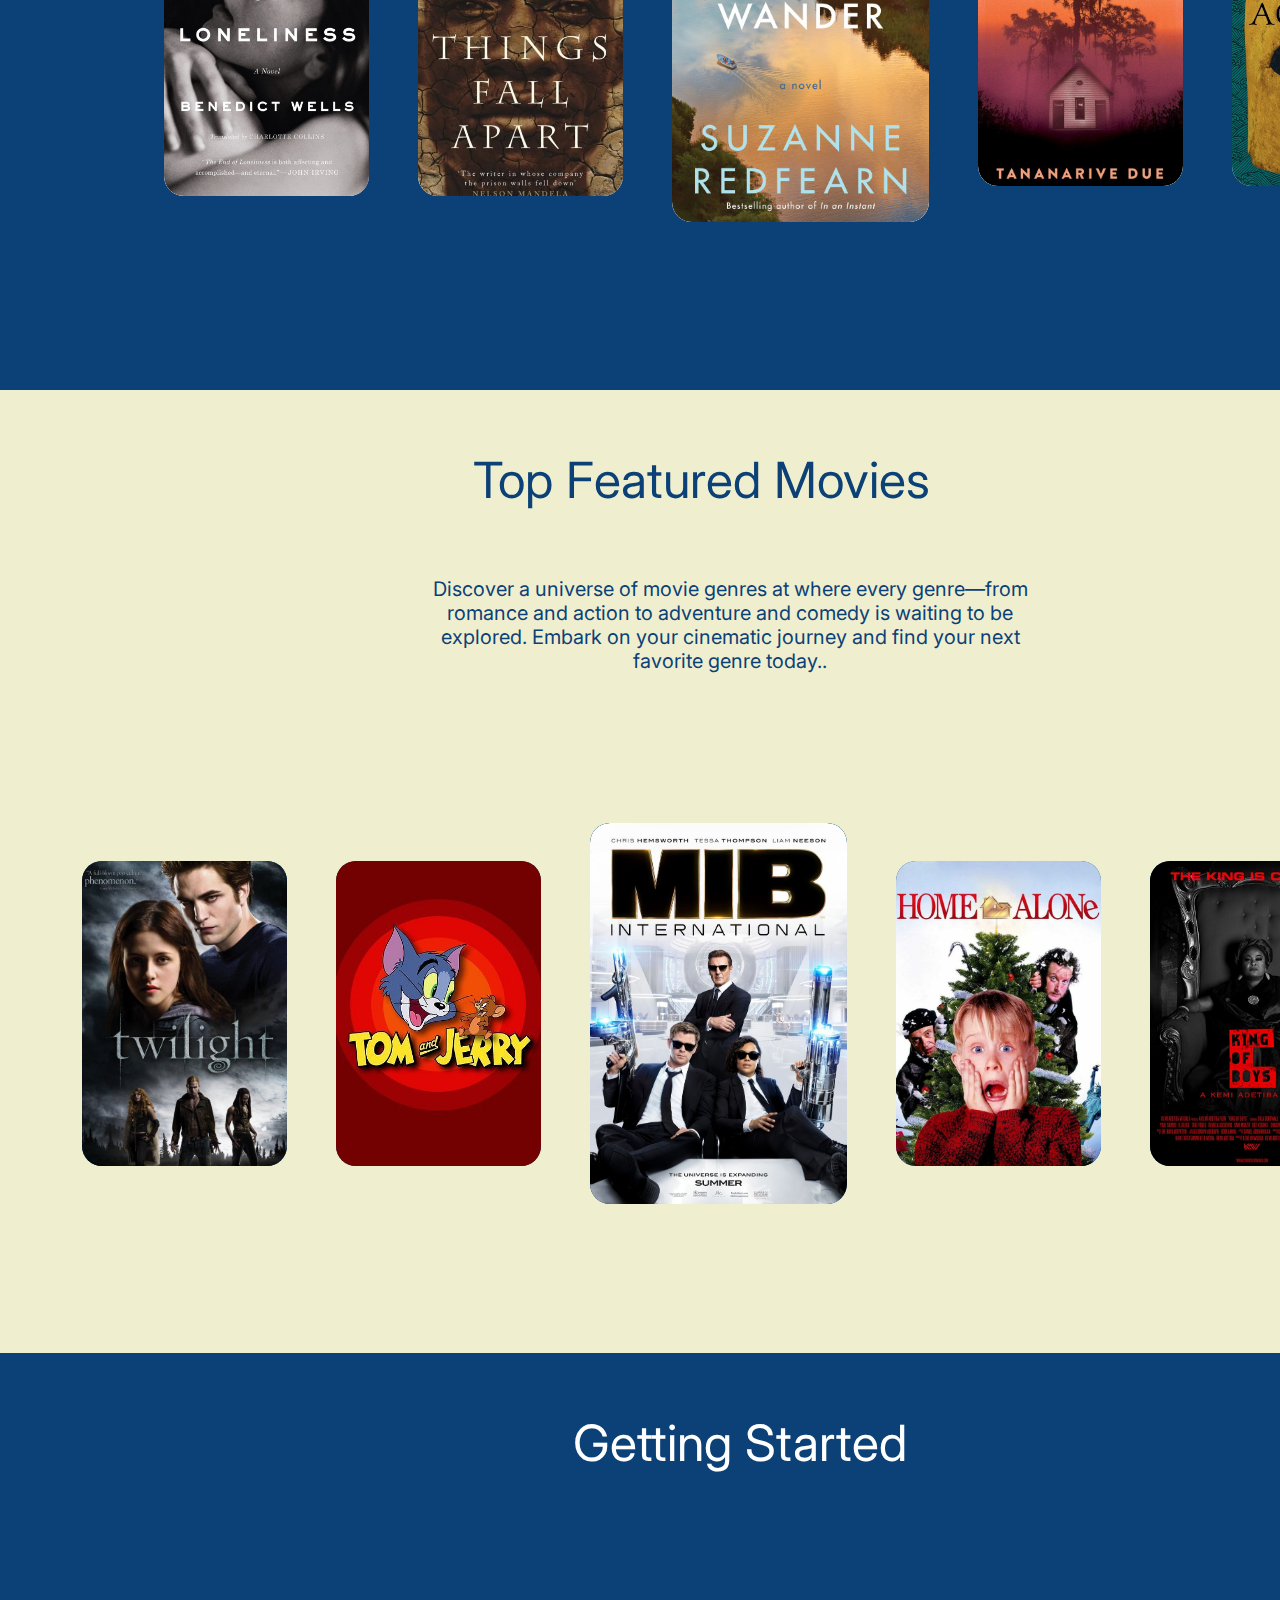
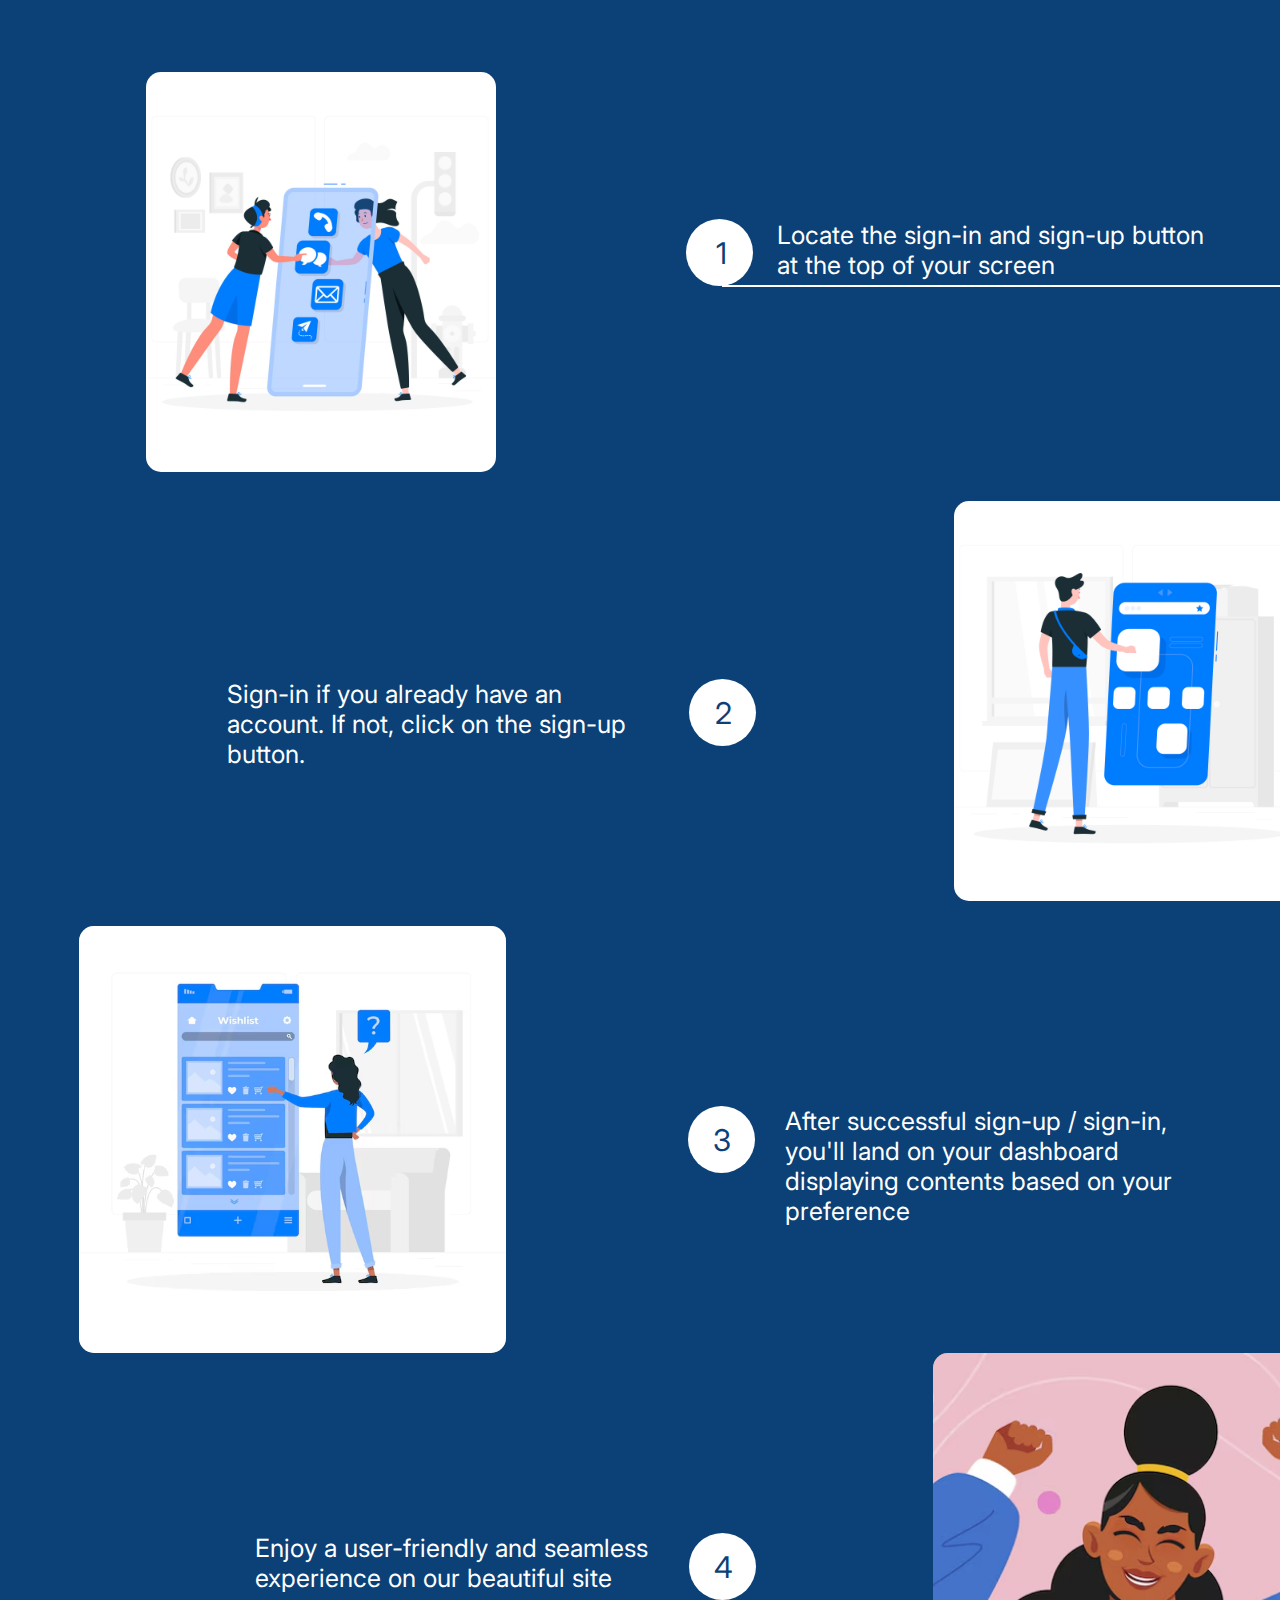
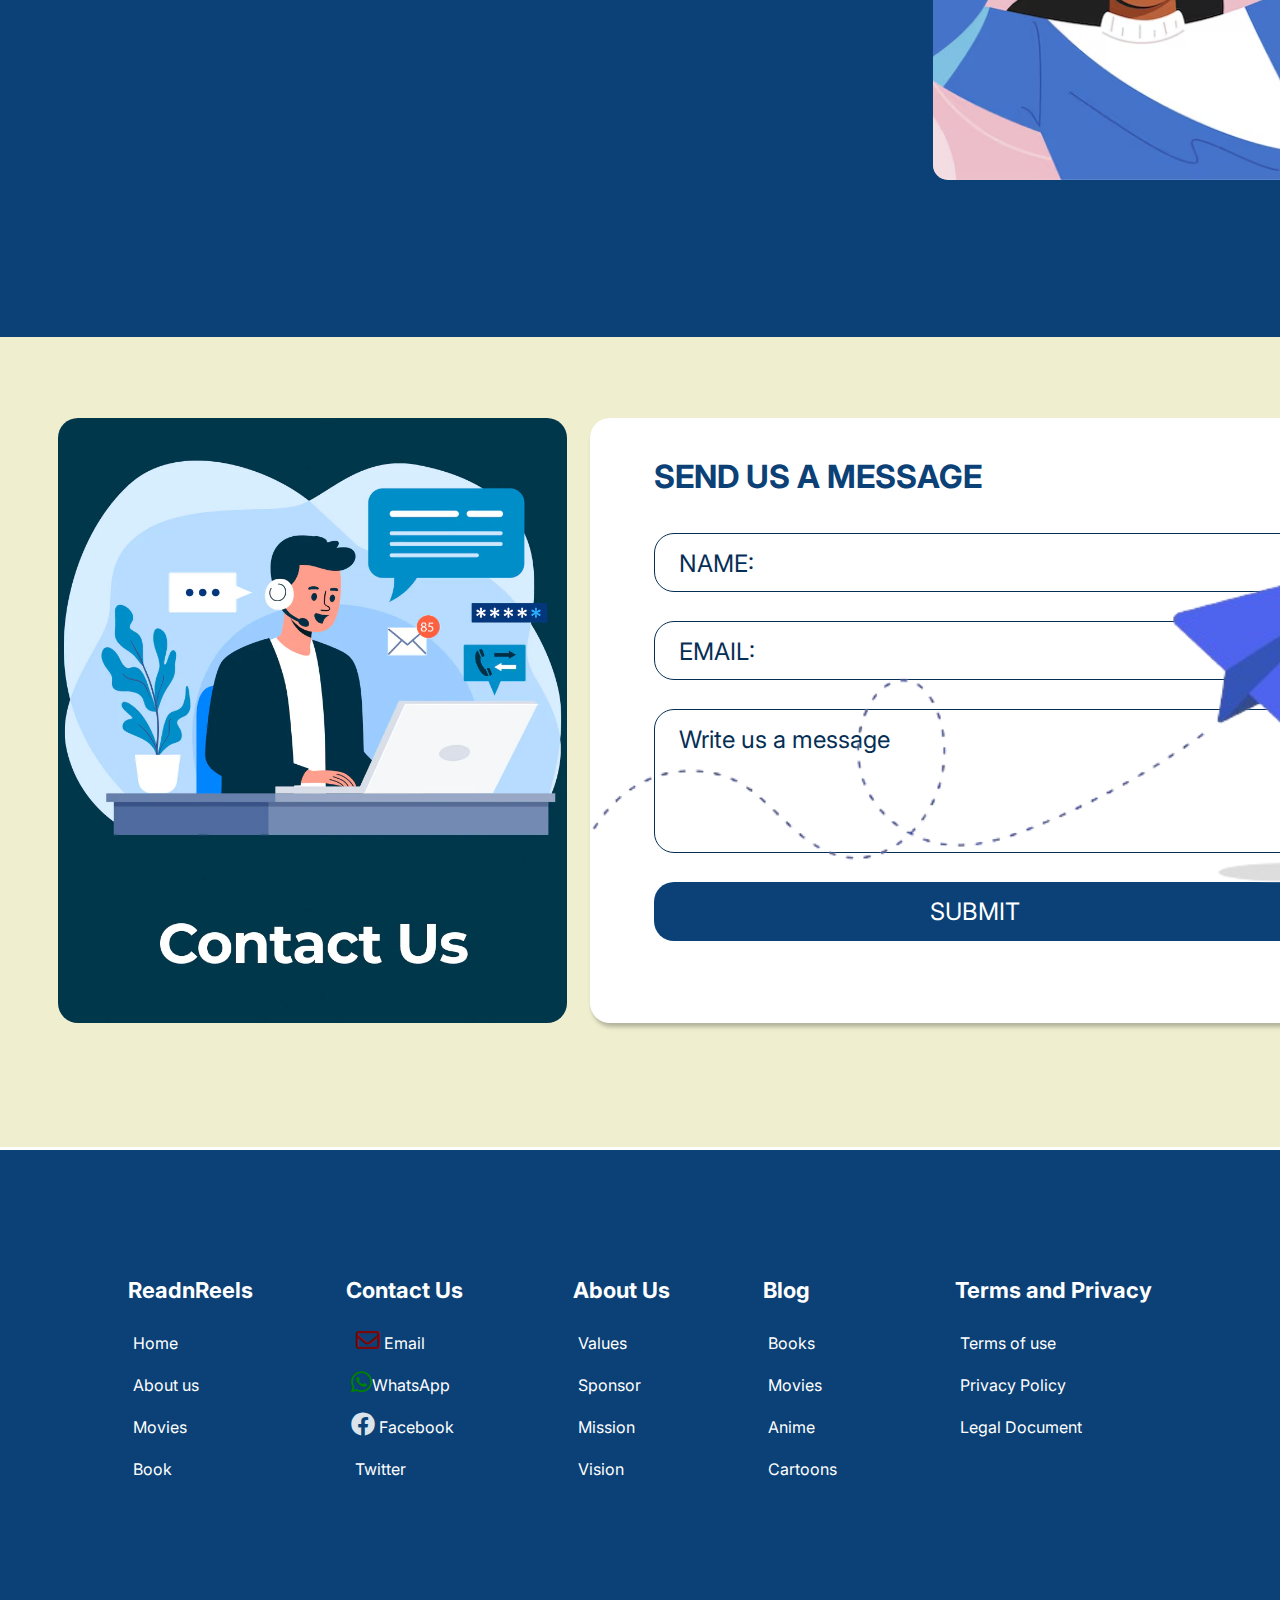
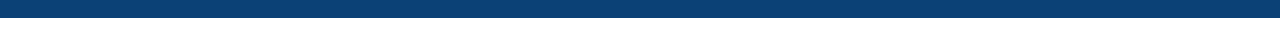
==== commit f6ee4c31: "Update the link  to video" ====
--- a/index.html
+++ b/index.html
@@ -58,9 +58,9 @@
   <div class="v332_52">
     <div class="v332_54">
       <iframe width="560" height="400" src="https://www.youtube.com/embed/eVAHVQKhlSs?si=2-_Ab6shyf-utG2T"
-        title="YouTube video player" frameborder="0" allow="accelerometer; autoplay; clipboard-write;
-            encrypted-media; gyroscope; picture-in-picture; web-share" referrerpolicy="strict-origin-when-cross-origin"
-        allowfullscreen></iframe>
+        title="YouTube video player" frameborder="0"
+        allow="accelerometer; autoplay; clipboard-write; encrypted-media; gyroscope; picture-in-picture web-share"
+        referrerpolicy="strict-origin-when-cross-origin" allowfullscreen></iframe>
       <div class="v332_66">
         <div class="v313_114"></div>
         <div class="v313_115"></div>
--- a/css/main.css
+++ b/css/main.css
@@ -36,13 +36,14 @@
 .download_exe{
   background-color: #0e71d4;;
   border-radius: 10px;
-  width: 450px;
+  width: 420px;
   margin: 20px 5px;
   padding: 5px;
-
+  text-align: center;
 }
 .download_exea {
-  width: 350px;
+  width: 320px;
+  text-align: center;
 }
 .link-video{
   display: flex;
